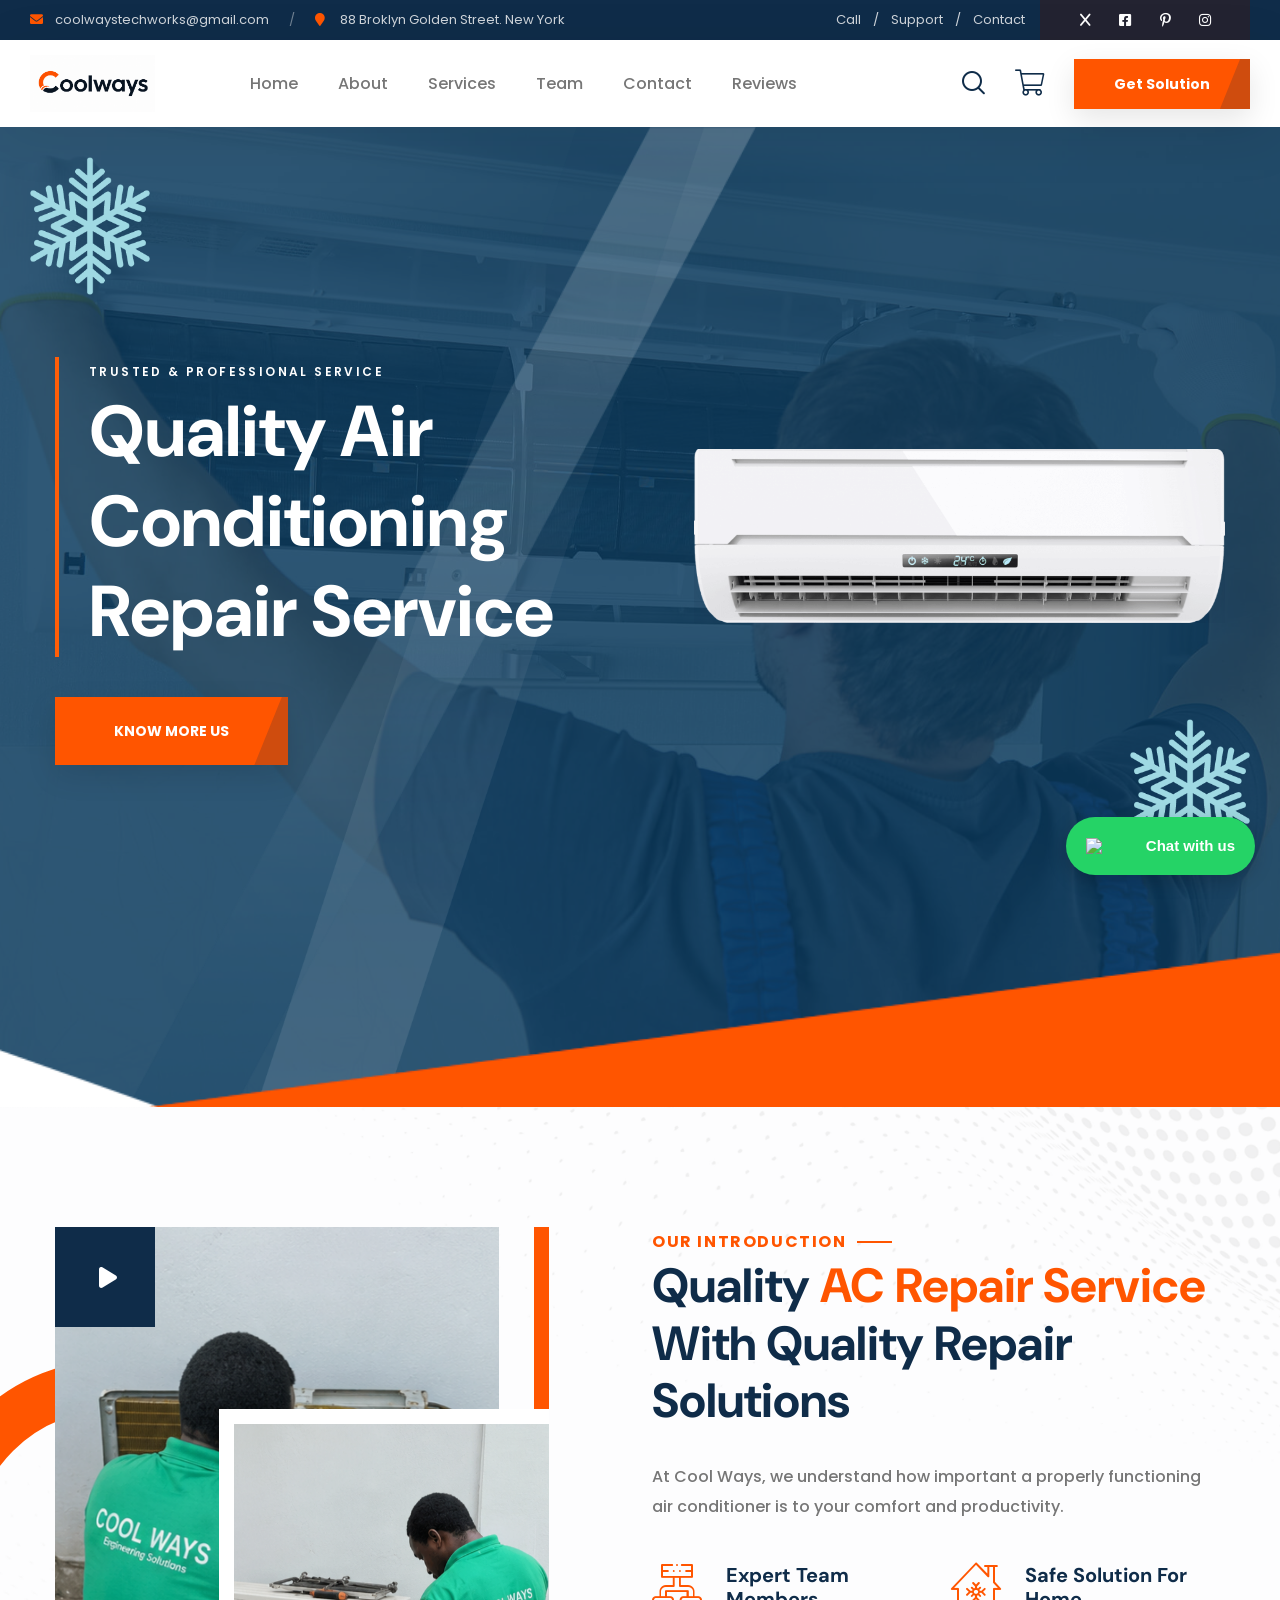
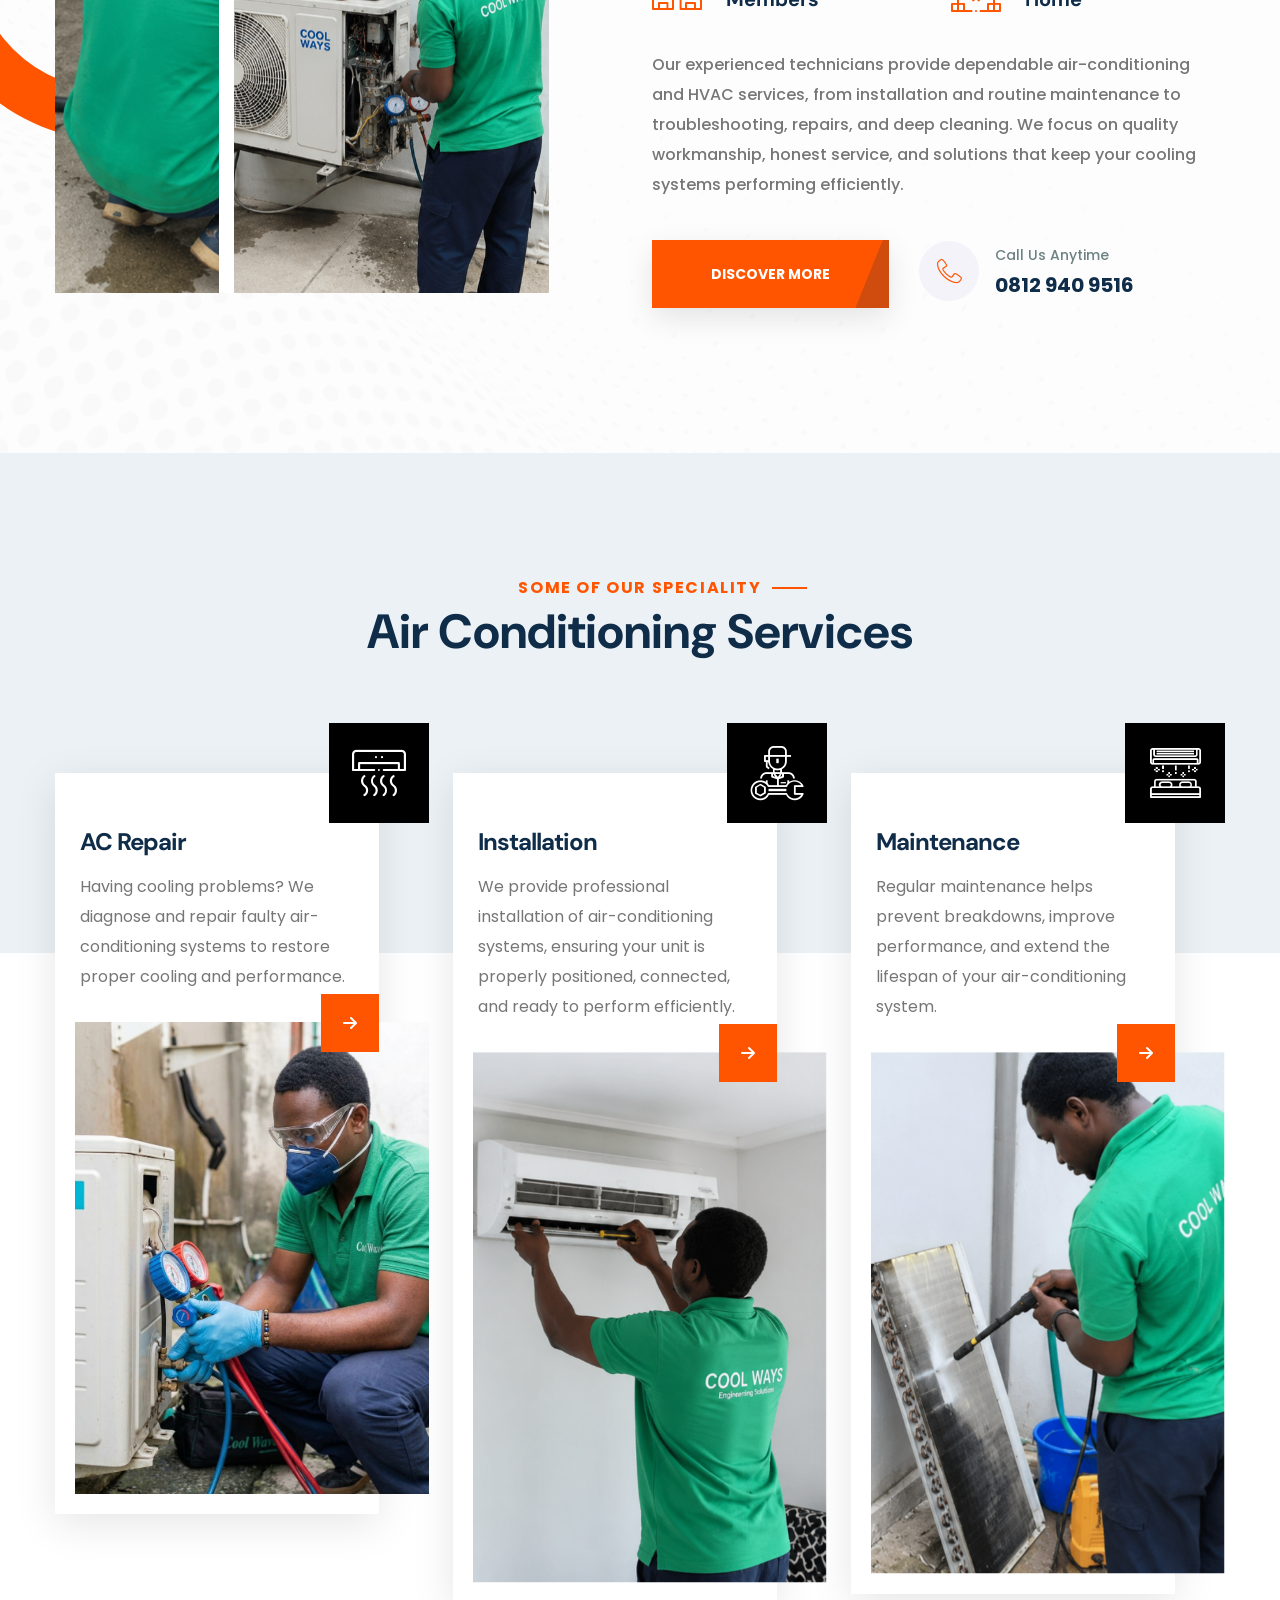
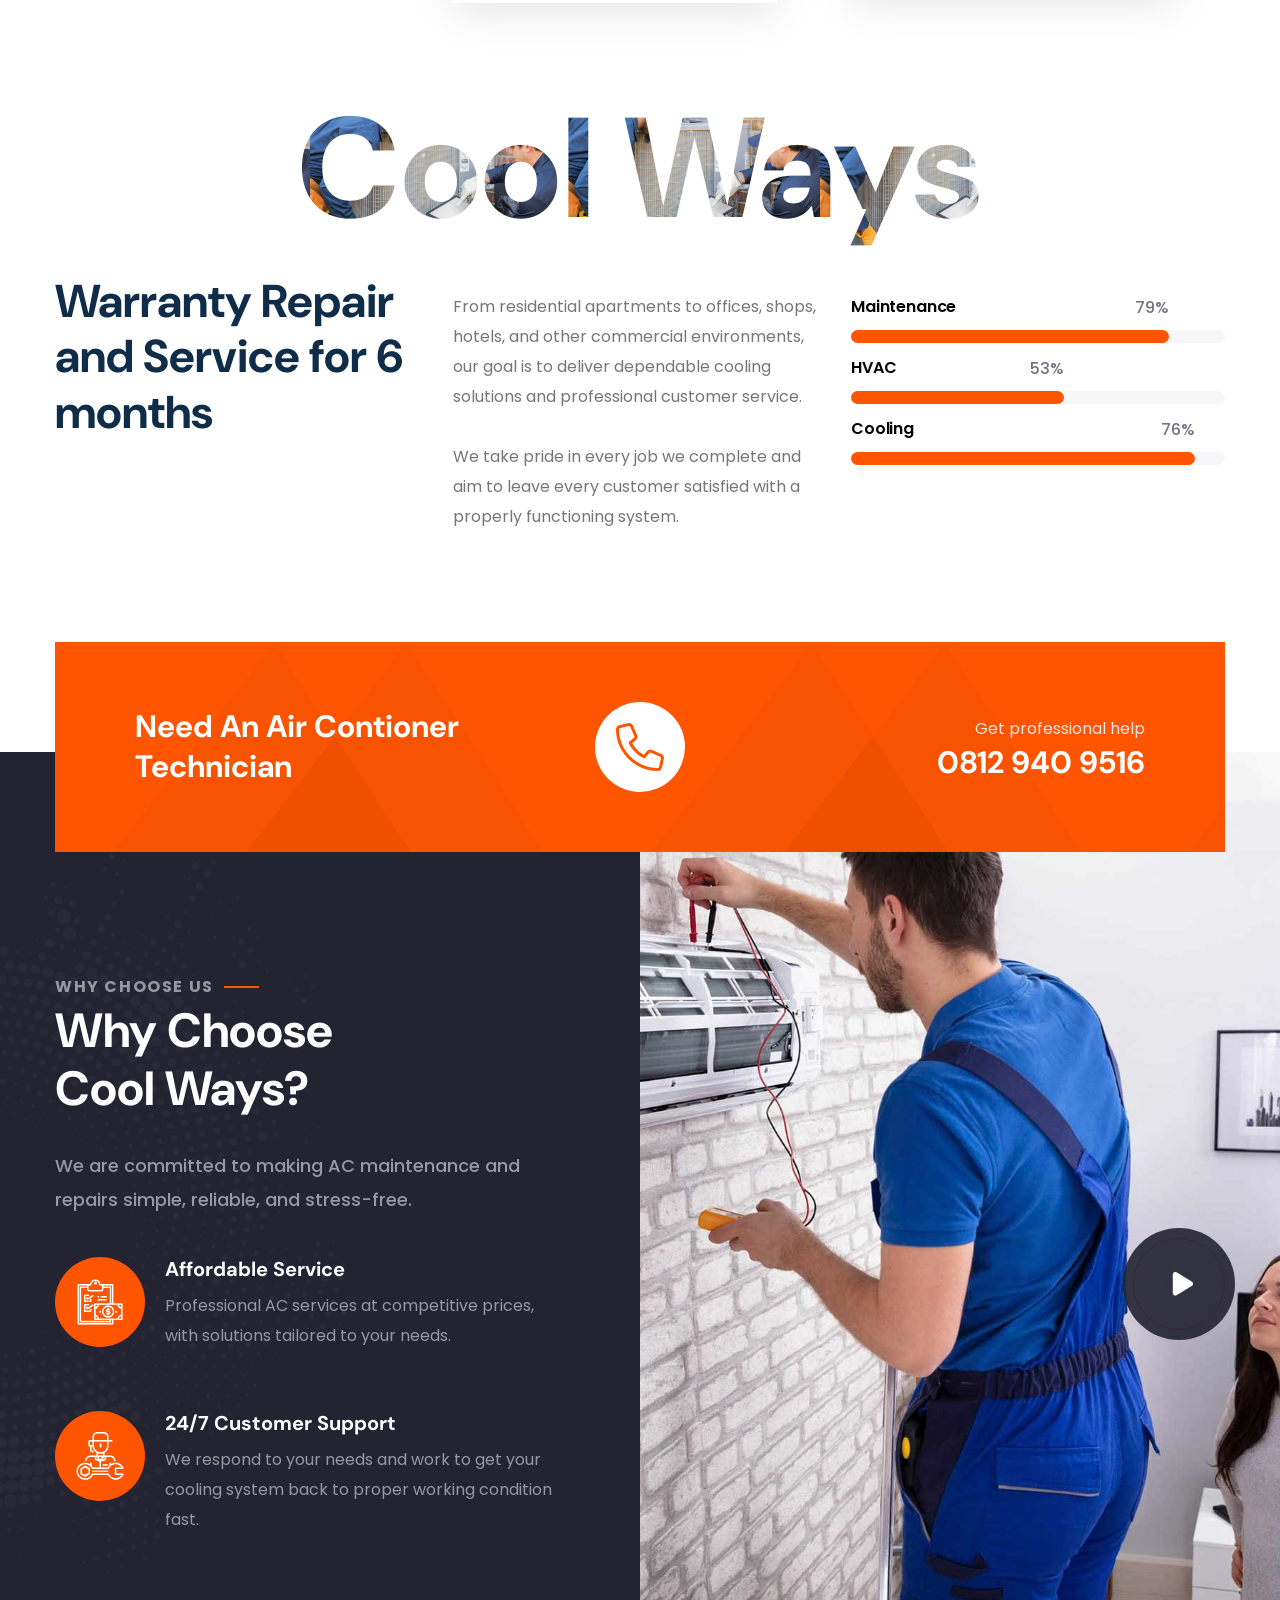
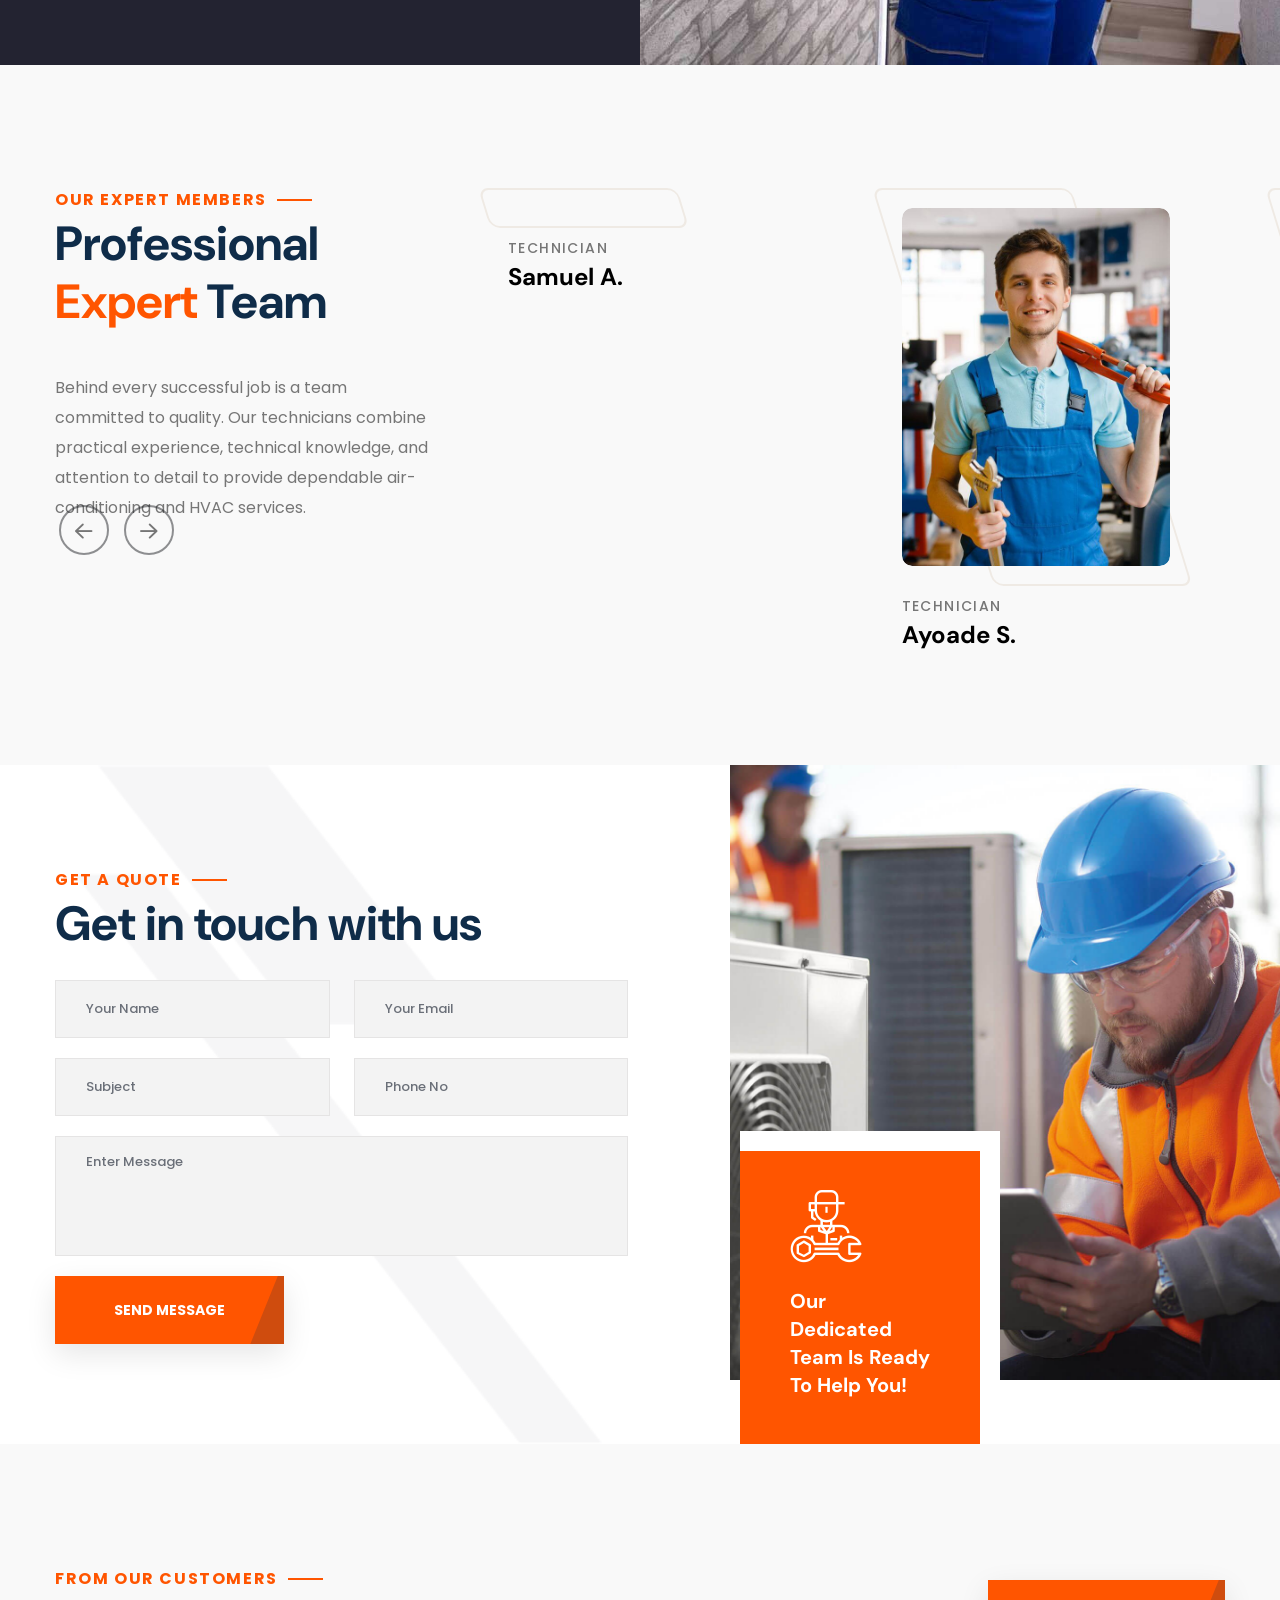
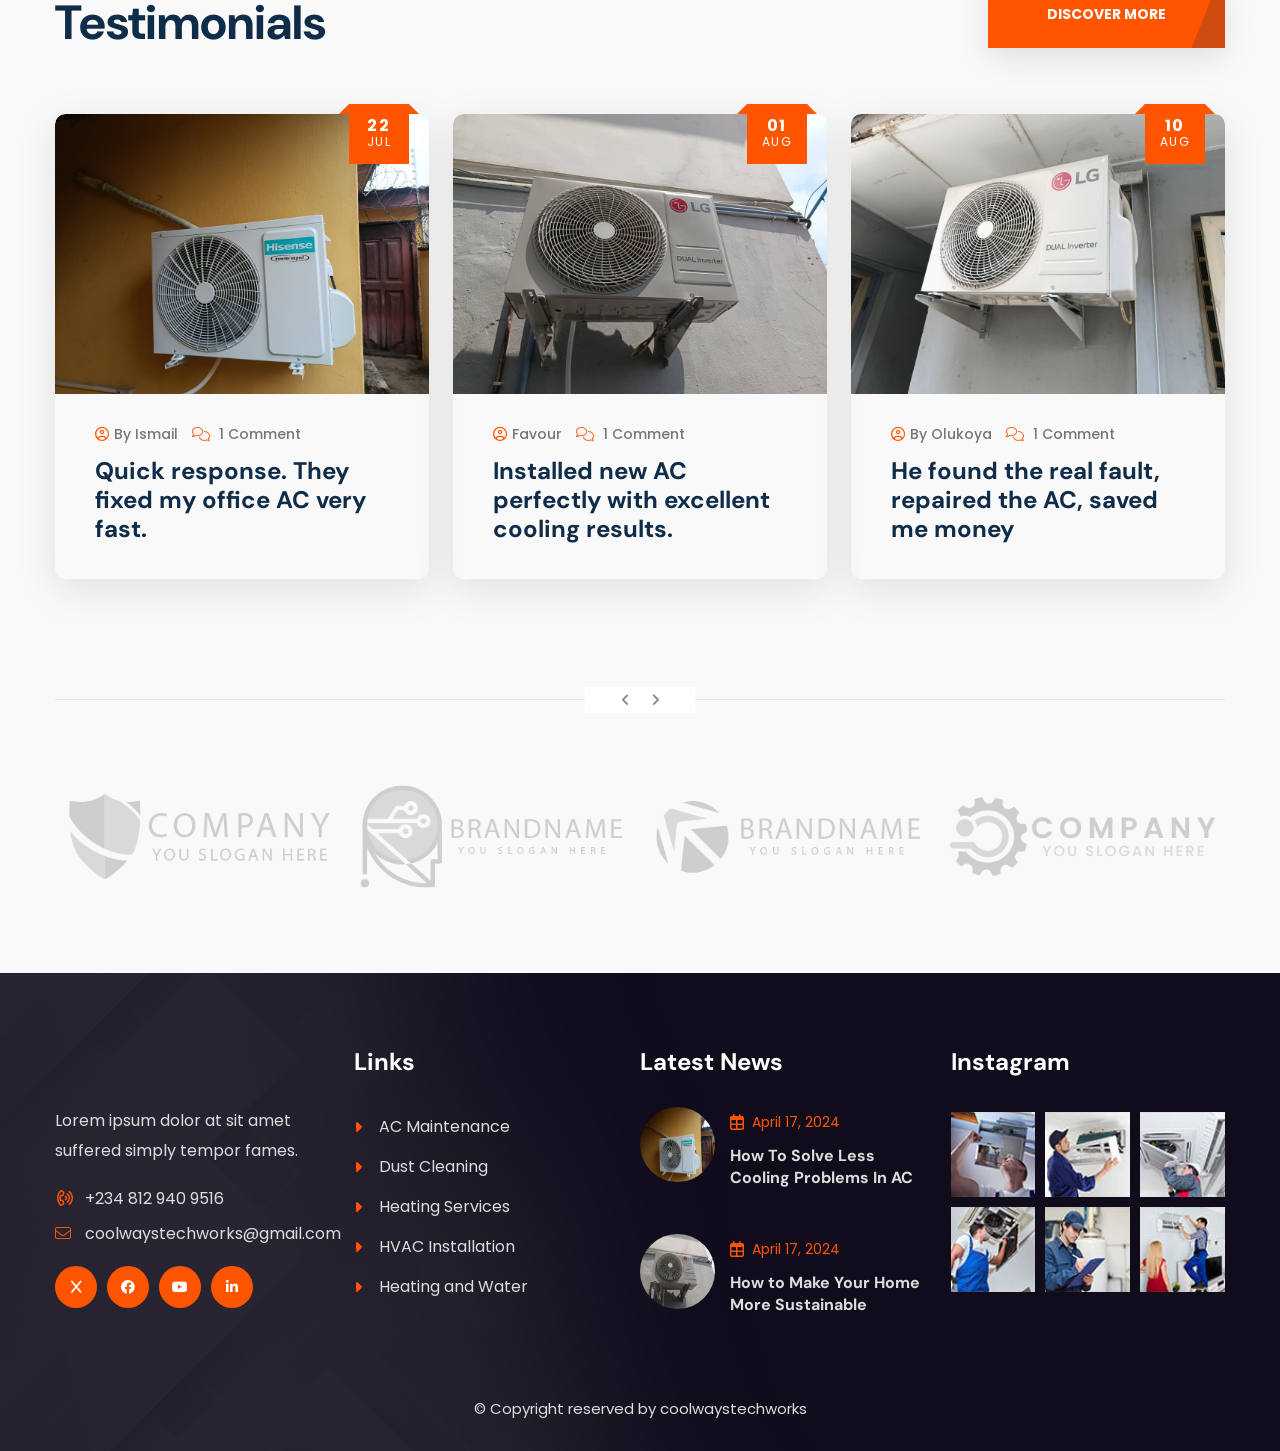
==== index.html @ 868753d3 "Update index.html" ====
<!DOCTYPE html>
<html lang="en">
<head>
<meta charset="utf-8">
<title>Cool Ways - Air Conditioning & Heating HTML</title>
<!-- Stylesheets -->
<link href="css/bootstrap.min.css" rel="stylesheet">
<link href="css/style.css" rel="stylesheet">
<link href="css/responsive.css" rel="stylesheet">

<link rel="shortcut icon" href="images/favicon.png" type="image/x-icon">
<link rel="icon" href="images/favicon.png" type="image/x-icon">

<!-- Responsive -->
<meta http-equiv="X-UA-Compatible" content="IE=edge">
<meta name="viewport" content="width=device-width, initial-scale=1.0, maximum-scale=1.0, user-scalable=0">
<!--[if lt IE 9]><script src="https://cdnjs.cloudflare.com/ajax/libs/html5shiv/3.7.3/html5shiv.js"></script><![endif]-->
<!--[if lt IE 9]><script src="js/respond.js"></script><![endif]-->
</head>

<body>

<div class="page-wrapper">
  
  <!-- Preloader -->
  <div class="preloader"></div>

  <!-- Main Header-->
  <header class="main-header header-style-two">
    <!-- Header Top -->
    <div class="header-top">
      <div class="inner-container">

        <div class="top-left">
          <!-- Info List -->
          <ul class="list-style-one">
            <li><i class="fa fa-envelope"></i> <a href="/cdn-cgi/l/email-protection#107e75757478757c6050737f7d60717e693e737f7d"><span class="__cf_email__" data-cfemail="610f04040509040d1121020e0c11000f184f020e0c">coolwaystechworks@gmail.com</span></a></li>
            <li><i class="fa fa-map-marker"></i> 88 Broklyn Golden Street. New York</li>
          </ul>
        </div>

        <div class="top-right">
          <ul class="useful-links">
            <li><a href="tel:+2348129409516">Call</a></li>
            <li><a href="#">Support</a></li>
            <li><a href="#">Contact</a></li>
          </ul>
        </div>
      </div>

      <div class="outer-box">
        <ul class="social-icon-one">
          <li><a href="#"><span class="fa fa-x"></span></a></li>
          <li><a href="#"><span class="fab fa-facebook-square"></span></a></li>
          <li><a href="#"><span class="fab fa-pinterest-p"></span></a></li>
          <li><a href="#"><span class="fab fa-instagram"></span></a></li>
        </ul>
      </div>
    </div>
    <!-- Header Top -->

    <!-- Header Lower -->
    <div class="header-lower">
      <!-- Main box -->
      <div class="main-box">
        <div class="logo-box">
          <div class="logo"><a href="index.html"><img src="images/logo.png" alt="" title="Oitech"></a></div>
        </div>
        <!--Nav Box-->
        <div class="nav-outer">
          <nav class="nav main-menu">
            <ul class="navigation onepage-nav">
              <li class="current"><a href="#home">Home</a></li>
              <li><a href="#about">About</a></li>
              <li><a href="#services">Services</a></li>
              <li><a href="#team">Team</a></li>
              <li><a href="#contact">Contact</a></li>
              <li><a href="#news">Reviews</a></li>
            </ul>
          </nav>
          <!-- Main Menu End-->
          <div class="outer-box">
            <div class="ui-btn-outer">
              <button class="ui-btn ui-btn search-btn">
                <span class="icon lnr lnr-icon-search"></span>
              </button>
              <a href="#" class="ui-btn"><i class="lnr-icon-shopping-cart"></i></a>
            </div>

            <a href="tel:+2348129409516" class="info-btn">
              <i class="icon fa fa-phone"></i>
              <small>Call Anytime</small><br> +234 812 940 9516
            </a>
            <a href="page-contact.html" class="theme-btn btn-style-one"><span class="btn-title">get solution</span></a>
            <!-- Mobile Nav toggler -->
            <div class="mobile-nav-toggler"><span class="icon lnr-icon-bars"></span></div>
          </div>
        </div>
      </div>
    </div>
    <!-- End Header Lower -->

    <!-- Mobile Menu  -->
    <div class="mobile-menu">
      <div class="menu-backdrop"></div>

      <!--Here Menu Will Come Automatically Via Javascript / Same Menu as in Header-->
      <nav class="menu-box">
        <div class="upper-box">
          <div class="nav-logo"><a href="index.html"><img src="images/logo-2.png" alt="" title=""></a></div>
          <div class="close-btn"><i class="icon fa fa-times"></i></div>
        </div>

        <ul class="navigation onepage-nav clearfix">
          <!--Keep This Empty / Menu will come through Javascript-->
        </ul>
        <ul class="contact-list-one">
          <li>
            <!-- Contact Info Box -->
            <div class="contact-info-box">
              <i class="icon lnr-icon-phone-handset"></i>
              <span class="title">Call Now</span>
              <a href="tel:+2348129409516">+234-812-940-9516</a>
            </div>
          </li>
          <li>
            <!-- Contact Info Box -->
            <div class="contact-info-box">
              <span class="icon lnr-icon-envelope1"></span>
              <span class="title">Send Email</span>
              <a href="/cdn-cgi/l/email-protection#056d60697545666a6875646b7c2b666a68"><span class="__cf_email__" data-cfemail="19717c7569597a767469787760377a7674">coolwaystechworks@gmail.com</span></a>
            </div>
          </li>
          <li>
            <!-- Contact Info Box -->
            <div class="contact-info-box">
              <span class="icon lnr-icon-clock"></span>
              <span class="title">Opening Hour</span>
              Mon - Sat 8:00 - 6:30 || Sunday - CLOSED
            </div>
          </li>
        </ul>


        <ul class="social-links">
          <li><a href="#"><i class="fa fa-x"></i></a></li>
          <li><a href="#"><i class="fab fa-facebook-f"></i></a></li>
          <li><a href="#"><i class="fab fa-pinterest"></i></a></li>
          <li><a href="#"><i class="fab fa-instagram"></i></a></li>
        </ul>
      </nav>
    </div>
    <!-- End Mobile Menu -->

    <!-- Header Search -->
    <div class="search-popup">
      <span class="search-back-drop"></span>
      <button class="close-search"><span class="fa fa-times"></span></button>

      <div class="search-inner">
        <form method="post" action="index.html">
          <div class="form-group">
            <input type="search" name="search-field" value="" placeholder="Search..." required="">
            <button type="submit"><i class="fa fa-search"></i></button>
          </div>
        </form>
      </div>
    </div>
    <!-- End Header Search -->

    <!-- Sticky Header  -->
    <div class="sticky-header">
      <div class="auto-container">
        <div class="inner-container">
          <!--Logo-->
          <div class="logo">
            <a href="index.html" title=""><img src="images/logo.png" alt="" title=""></a>
          </div>

          <!--Right Col-->
          <div class="nav-outer">
            <!-- Main Menu -->
            <nav class="main-menu">
              <div class="navbar-collapse show collapse clearfix">
                <ul class="navigation onepage-nav clearfix">
                  <!--Keep This Empty / Menu will come through Javascript-->
                </ul>
              </div>
            </nav><!-- Main Menu End-->

            <!--Mobile Navigation Toggler-->
            <div class="mobile-nav-toggler"><span class="icon lnr-icon-bars"></span></div>
          </div>
        </div>
      </div>
    </div><!-- End Sticky Menu -->
  </header>
  <!--End Main Header -->
  
  <!-- Banner Section -->
  <section id="home" class="banner-section-one">
    <div class="bg bg-image" style="background-image: url(./images/main-slider/home1-1.jpg)"></div>
    <div class="floating-object">
      <img src="images/icons/floating-obj2.png" alt="" class="image-1 bounce-y">
      <img src="images/icons/floating-obj2.png" alt="" class="image-2 bounce-x">
      <img src="images/main-slider/base1.png" alt="" class="image-3">
      <img src="images/main-slider/base2-1.png" alt="" class="image-4">
    </div>
    <div class="bottom-shape"></div>
    <div class="auto-container">
      <div class="d-flex align-items-center justify-content-between">
        <div class="content-box">
          <div class="title-box">
            <span class="sub-title wow fadeInUp">Trusted & Professional Service</span>
            <h1 class="title wow fadeInUp" data-wow-delay="600ms">Quality Air<br class="d-none d-xl-block"> Conditioning<br class="d-none d-xl-block"> Repair Service</h1>
          </div>
          <a href="page-about.html" class="theme-btn btn-style-one wow fadeInUp" data-wow-delay="1200ms"><span class="btn-title">Know More us</span></a>
        </div>
        <span class="home-ac-icon wow fadeInUp"><img src="images/icons/ac1.png" alt=""></span>
      </div>
    </div>
  </section>
  <!-- End Banner Section -->

  <!-- About Section -->
  <section id="about" class="about-section pb-60">
    <div class="bg bg-pattern-1"></div>
    <div class="auto-container">
      <div class="row">
        <!-- Image Column -->
        <div class="image-column col-xl-5">
          <div class="inner-column wow fadeInLeft">
            <figure class="image-1 overlay-anim wow fadeInUp">
              <div class="animated-circle bounce-x"></div>
              <img src="images/resource/about1-2.png" alt="">
            </figure>
            <figure class="image-2 overlay-anim wow fadeInUp">
              <img src="images/resource/about1-1.png" alt="">
            </figure>
            <div class="video-box">
              <a href="https://www.youtube.com/watch?v=Fvae8nxzVz4" class="play-btn" data-fancybox="gallery" data-caption=""><i class="icon fas fa-play" aria-hidden="true"></i></a>
              <div class="icon-text"></div>
            </div>
          </div>
        </div>
        <div class="content-column col-xl-6 offset-xl-1 wow fadeInLeft" data-wow-delay="300ms">
          <div class="inner-column">
            <div class="sec-title">
              <span class="sub-title">Our Introduction</span>
              <h2>Quality <span class="color1">AC Repair Service</span> With Quality Repair Solutions</h2>
              <div class="text">At Cool Ways, we understand how important a properly functioning air conditioner is to your comfort and productivity.</div>
              <div class="row mt-40">
                <div class="about-block col-md-6">
                  <div class="inner d-flex align-items-center">
                    <i class="icon flaticon-ac1-split"></i>
                    <h5 class="title ms-4 mb-2">Expert Team <br class="d-none d-xl-block"> Members</h5>
                  </div>
                </div>
                <div class="about-block col-md-6">
                  <div class="inner d-flex align-items-center">
                    <i class="icon flaticon-ac1-freeze-1"></i>
                    <h5 class="title ms-4 mb-2">Safe Solution For <br class="d-none d-xl-block"> Home</h5>
                  </div>
                </div>
              </div>
              <div class="text">Our experienced technicians provide dependable air-conditioning and HVAC services, from installation and routine maintenance to troubleshooting, repairs, and deep cleaning.
                We focus on quality workmanship, honest service, and solutions that keep your cooling systems performing efficiently.</div>
              <div class="d-sm-flex mt-40">
                <div class="about-block">
                  <div class="btm-box">
                    <a href="page-about.html" class="theme-btn btn-style-one"><span class="btn-title">Discover More</span></a>
                  </div>
                </div>
                <div class="text-block ml-30 ml-xs--0">
                  <div class="d-flex align-items-center">
                    <a href="tel:+2348129409516"><i class="icon lnr-icon-phone-handset"></i></a>
                    <div class="ms-3">
                      <p class="my-0">Call Us Anytime</p>
                      <a href="tel:+2348129409516">0812 940 9516</a>
                    </div>
                  </div>
                </div>
              </div>
            </div>
          </div>
        </div>
      </div>
    </div>
  </section>
  <!--Emd About Section -->

  <!-- Services Section -->
  <section id="services" class="service-section pb-md-70 pb-60">
    <div class="bg bg-image"></div>
    <div class="auto-container">
      <div class="sec-title text-center mb-100">
        <span class="sub-title">Some Of Our Speciality</span>
        <h2>Air Conditioning Services</h2>
      </div>
      <div class="row">
        <!-- Service Block -->
        <div class="service-block col-md-6 col-lg-4">
          <div class="inner-box">
            <div class="lower-content">
              <div class="icon flaticon-ac1-air-conditioner-9"></div>
              <a href="page-service-details.html" class="read-more"><i class="fa-solid fa-arrow-right"></i></a>
              <h4 class="title"><a href="page-service-details.html">AC Repair</a></h4>
              <div class="text">Having cooling problems? We diagnose and repair faulty air-conditioning systems to restore proper cooling and performance.</div>
            </div>
            <div class="image-box">
              <figure class="image overlay-anim"><img src="images/resource/service1-1.jpg" alt=""></figure>
            </div>
          </div>
        </div>
        <!-- Service Block -->
        <div class="service-block col-md-6 col-lg-4">
          <div class="inner-box">
            <div class="lower-content">
              <div class="icon flaticon-ac1-mechanic"></div>
              <a href="page-service-details.html" class="read-more"><i class="fa-solid fa-arrow-right"></i></a>
              <h4 class="title"><a href="page-service-details.html">Installation</a></h4>
              <div class="text">We provide professional installation of air-conditioning systems, ensuring your unit is properly positioned, connected, and ready to perform efficiently.</div>
            </div>
            <div class="image-box">
              <figure class="image overlay-anim"><img src="images/resource/service1-2.png" alt=""></figure>
            </div>
          </div>
        </div>
        <!-- Service Block -->
        <div class="service-block col-md-6 col-lg-4">
          <div class="inner-box">
            <div class="lower-content">
              <div class="icon flaticon-ac1-air-conditioner-11"></div>
              <a href="page-service-details.html" class="read-more"><i class="fa-solid fa-arrow-right"></i></a>
              <h4 class="title"><a href="page-service-details.html">Maintenance</a></h4>
              <div class="text">Regular maintenance helps prevent breakdowns, improve performance, and extend the lifespan of your air-conditioning system.</div>
            </div>
            <div class="image-box">
              <figure class="image overlay-anim"><img src="images/resource/service1-3.png" alt=""></figure>
            </div>
          </div>
        </div>
      </div>
    </div>
  </section>
  <!-- End Services Section -->
  
  <!-- About Section -->
  <section class="about-section-two pt-0 pb-80">
    <div class="icon-shape-5"></div>
    <div class="auto-container">
      <h1 class="title">Cool Ways</h1>
      <div class="row">
        <div class="sec-title-column col-lg-4 col-md-6 wow fadeInLeft">
          <div class="inner-column">
            <div class="sec-title">
              <h2>Warranty Repair and Service for 6 months</h2>
            </div>
          </div>
        </div>
        <div class="text-column col-lg-4 col-md-6 wow fadeInUp" data-wow-delay="300ms">
          <div class="inner-column">
            <div class="text">From residential apartments to offices, shops, hotels, and other commercial environments, our goal is to deliver dependable cooling solutions and professional customer service.</div>
            <div class="text two">We take pride in every job we complete and aim to leave every customer satisfied with a properly functioning system.</div>
          </div>
        </div>
        <div class="skills-column col-lg-4 wow fadeInRight" data-wow-delay="300ms">
          <div class="inner-column"> 
            <!--Skills-->
            <div class="skills style-two"> 
              <!--Skill Item-->
              <div class="skill-item">
                <div class="skill-header">
                  <div class="skill-title">Maintenance</div>
                </div>
                <div class="skill-bar">
                  <div class="bar-inner">
                    <div class="bar progress-line" data-width="85">
                      <div class="skill-percentage">
                        <div class="count-box"><span class="count-text" data-speed="3000" data-stop="85">0</span>%</div>
                      </div>
                    </div>
                  </div>
                </div>
              </div>
              <!--Skill Item-->
              <div class="skill-item">
                <div class="skill-header">
                  <div class="skill-title">HVAC</div>
                </div>
                <div class="skill-bar">
                  <div class="bar-inner">
                    <div class="bar progress-line" data-width="57">
                      <div class="skill-percentage">
                        <div class="count-box"><span class="count-text" data-speed="3000" data-stop="57">0</span>%</div>
                      </div>
                    </div>
                  </div>
                </div>
              </div>
              <!--Skill Item-->
              <div class="skill-item">
                <div class="skill-header">
                  <div class="skill-title">Cooling</div>
                </div>
                <div class="skill-bar">
                  <div class="bar-inner">
                    <div class="bar progress-line" data-width="92">
                      <div class="skill-percentage">
                        <div class="count-box"><span class="count-text" data-speed="3000" data-stop="92">0</span>%</div>
                      </div>
                    </div>
                  </div>
                </div>
              </div>
            </div>
          </div>
        </div>
      </div>
    </div>
  </section>
  <!-- End About Section --> 

  <!-- Features Section -->
  <section class="features-section">
    <div class="auto-container">
      <div class="outer-box">
        <div class="row align-items-center">
          <div class="title-column col-lg-5 col-xl-5">
            <div class="inner-column text-center text-lg-start mb-md-30">
              <div class="sec-title light mb-0">
                <h3 class="mb-0 title">Need An Air Contioner<br>Technician</h3>
              </div>
            </div>
          </div>
          <div class="contact-button col-lg-2 col-xl-2">
            <div class="text-center mb-md-30">
              <a href="tel:0123456789" class="icon fa-sharp fal fa-phone"></a>
            </div>
          </div>
          <div class="contact-column col-lg-5 col-xl-5">
            <div class="inner-column text-center text-lg-end">
              <p class="text">Get professional help</p>
              <h3 class="phone">0812 940 9516</h3>
            </div>
          </div>
        </div>
      </div>
    </div>
  </section>
  <!-- End Features Section -->

  <!-- Why Choose Us -->
  <section class="why-choose-us">
    <div class="bg-image overlay-anim" style="background-image: url(./images/background/bg2.jpg)"></div>
    <div class="auto-container">
      <div class="row">
        <!-- Content Column -->
        <div class="content-column col-lg-6">
          <div class="inner-column wow fadeInLeft">
            <div class="sec-title light">
              <span class="sub-title">Why Choose Us</span>
              <h2>Why Choose<br class="d-none d-xl-block">Cool Ways?</h2>
              <div class="text">We are committed to making AC maintenance and repairs simple, reliable, and stress-free.</div>
            </div>
            <div class="row">
              <!-- Feature Block Four-->
              <div class="feature-block-two col-lg-12">
                <div class="inner-box">
                  <i class="icon flaticon-ac1-clipboard"></i>
                  <div class="ml-110 ml-sm--0">
                    <h5 class="title">Affordable Service</h5>
                    <p class="text">Professional AC services at competitive prices, with solutions tailored to your needs.</p>
                  </div>
                </div>
              </div>
              <!-- Feature Block Four -->
              <div class="feature-block-two col-lg-12">
                <div class="inner-box">
                  <i class="icon flaticon-ac1-mechanic"></i>
                  <div class="ml-110 ml-sm--0">
                    <h5 class="title">24/7 Customer Support</h5>
                    <p class="text">We respond to your needs and work to get your cooling system back to proper working condition fast.</p>
                  </div>
                </div>
              </div>
            </div>
          </div>
        </div>

        <!-- Image Column -->
        <div class="image-column col-lg-6">
          <div class="inner-column">
            <div class="video-box">
              <a href="https://www.youtube.com/watch?v=Fvae8nxzVz4" class="play-now-two lightbox-image"><i class="icon fa fa-play"></i></a>
            </div>
          </div>
        </div>
      </div>
    </div>
  </section>
  <!-- End Why Choose Us -->

  <!-- Team Section -->
  <section id="team" class="team-section pb-80 pb-md-30">
    <div class="auto-container">
      <div class="row">
        <div class="col-lg-6">
        </div>
      </div>
      <div class="row">
        <div class="col-lg-4">
          <div class="sec-title mb-30">
            <span class="sub-title">Our Expert Members</span>
            <h2>Professional <br><span class="color1">Expert</span> Team</h2>
          </div>
          <p>Behind every successful job is a team committed to quality. 
            Our technicians combine practical experience, technical knowledge, and attention to detail to provide dependable air-conditioning and HVAC services.</p>
        </div>
        <div class="col-lg-8">
          <div class="home1-team-slider mt-md-30 owl-carousel owl-theme">
            <!-- Team block -->
            <div class="team-block mt-2 mb-0 wow fadeInUp">
              <div class="inner-box">
                <div class="image-box">
                  <figure class="image"><a href="page-team-details.html"><!--<img src="images/resource/team1-1.jpg" alt="">--><img src="https://www.instagram.com/p/DMH8m0hoBG8/?igsh=MTlsbmF6ajI3ZGgydA==" alt=""></a></figure>
                  <div class="social-links">
                    <a href="#"><i class="fab fa-facebook-f"></i></a>
                    <a href="#"><i class="fa fa-x"></i></a>
                    <a href="#"><i class="fab fa-pinterest-p"></i></a>
                    <a href="https://www.instagram.com/p/DMH8m0hoBG8/?igsh=MTlsbmF6ajI3ZGgydA=="><i class="fab fa-instagram"></i></a>
                  </div>
                </div>
                <div class="info-box">
                  <span class="designation">Technician</span>
                  <h4 class="name"><a href="page-team-details.html">Samuel A.</a></h4>
                </div>
              </div>
            </div>
            <!-- Team block -->
            <div class="team-block mt-2 mb-0 wow fadeInUp">
              <div class="inner-box">
                <div class="image-box">
                  <figure class="image"><a href="page-team-details.html"><img src="images/resource/team1-2.jpg" alt=""></a></figure>
                  <div class="social-links">
                    <a href="#"><i class="fab fa-facebook-f"></i></a>
                    <a href="#"><i class="fa fa-x"></i></a>
                    <a href="#"><i class="fab fa-pinterest-p"></i></a>
                    <a href="#"><i class="fab fa-instagram"></i></a>
                  </div>
                </div>
                <div class="info-box">
                  <span class="designation">Technician</span>
                  <h4 class="name"><a href="page-team-details.html">Ayoade S.</a></h4>
                </div>
              </div>
            </div>
            <!-- Team block -->
            <div class="team-block mt-2 mb-0 wow fadeInUp">
              <div class="inner-box">
                <div class="image-box">
                  <figure class="image"><a href="page-team-details.html"><img src="images/resource/team1-3.jpg" alt=""></a></figure>
                  <div class="social-links">
                    <a href="#"><i class="fab fa-facebook-f"></i></a>
                    <a href="#"><i class="fa fa-x"></i></a>
                    <a href="#"><i class="fab fa-pinterest-p"></i></a>
                    <a href="#"><i class="fab fa-instagram"></i></a>
                  </div>
                </div>
                <div class="info-box">
                  <span class="designation">Technician</span>
                  <h4 class="name"><a href="page-team-details.html">James S.</a></h4>
                </div>
              </div>
            </div>
            <!-- Team block -->
            <div class="team-block mt-2 mb-0 wow fadeInUp">
              <div class="inner-box">
                <div class="image-box">
                  <figure class="image"><a href="page-team-details.html"><img src="images/resource/team1-4.jpg" alt=""></a></figure>
                  <div class="social-links">
                    <a href="#"><i class="fab fa-facebook-f"></i></a>
                    <a href="#"><i class="fa fa-x"></i></a>
                    <a href="#"><i class="fab fa-pinterest-p"></i></a>
                    <a href="#"><i class="fab fa-instagram"></i></a>
                  </div>
                </div>
                <div class="info-box">
                  <span class="designation">Chief Engineer</span>
                  <h4 class="name"><a href="page-team-details.html">Samuel A.</a></h4>
                </div>
              </div>
            </div>
          </div>
        </div>
      </div>
    </div>
  </section>
  <!--End Team Section -->

  <!-- Contact Section -->
  <section id="contact" class="contact-section">
    <div class="bg bg-img4"></div>
    <div class="outer-box mx-auto">
      <div class="auto-container">
        <div class="row">
          <!-- Form Column -->
          <div class="form-column col-lg-6">
            <div class="inner-column">
              <div class="form-outer">
                <!-- Contact Form -->
                <div class="contact-form wow fadeInLeft">
                  <div class="sec-title mb-15">
                    <span class="sub-title">GET A QUOTE</span>
                    <h2>Get in touch with us</h2>
                  </div>
                  <!--Contact Form-->
                  <form id="contact_form" name="contact_form" class="" action="includes/sendmail.php" method="post">
                    <div class="row">
                      <div class="col-md-6 form-group">
                        <input type="text" name="form_name" placeholder="Your Name" required>
                      </div>
                      <div class="col-md-6 form-group">
                        <input type="text" name="form_email" placeholder="Your Email" required>
                      </div>
                      <div class="col-md-6 form-group">
                        <input type="text" name="form_subject" placeholder="Subject" required>
                      </div>
                      <div class="col-md-6 form-group">
                        <input type="text" name="form_phone" placeholder="Phone No" required>
                      </div>
                      <div class="col-md-12 form-group">
                        <textarea name="form_message" class="form-control required" rows="7" placeholder="Enter Message"></textarea>
                      </div>
                      <div class="col-lg-12 form-group">
                        <input name="form_botcheck" class="form-control" type="hidden" value="" />
                        <button type="submit" class="theme-btn btn-style-one hvr-light" data-loading-text="Please wait..."><span class="btn-title">Send message</span></button>
                      </div>
                    </div>
                  </form>
                </div>
                <!--End Contact Form -->
              </div>
            </div>
          </div>
          <div class="content-column col-lg-6">
            <div class="feature-box">
              <div class="box-wrapper">
                <i class="icon flaticon-ac1-mechanic"></i>
                <div class="icon-text">
                  <h5 class="title">Our Dedicated Team Is Ready To Help You!</h5>
                </div>
              </div>
            </div>
          </div>
        </div>
      </div>
    </div>
  </section>
  <!-- End Contact Section -->

  <!-- News Section -->
  <section id="news" class="news-section pb-90">
    <div class="auto-container">
      <div class="d-sm-flex align-items-sm-center justify-content-sm-between mb-xs-10">
        <div class="sec-title mb-xs-10">
          <span class="sub-title">From Our Customers</span>
          <h2>Testimonials</h2>
        </div>
        <a href="news-grid.html" class="theme-btn btn-style-one mb-50"><span class="btn-title">Discover More</span></a>
      </div>
      <div class="row">
        
        <!-- News Block -->
        <div class="news-block col-lg-4 col-md-6 wow fadeInUp">
          <div class="inner-box">
            <div class="image-box">
              <figure class="image"><a href="news-details.html"><img src="images/resource/news-1.jpg" alt=""></a></figure>
              <span class="date">22 <span class="month">JUL</span></span>
            </div>
            <div class="lower-content">
              <ul class="post-info">
                <li><i class="far fa-circle-user"></i>By Ismail</li>
                <li><i class="fa-sharp fal fa-comments fa-fw"></i> 1 Comment</li>
              </ul>
              <h4 class="title"><a href="news-details.html">Quick response. They fixed my office AC very fast.</a></h4>
              <a href="news-details.html" class="read-more">Read More <i class="fa fa-angle-right"></i></a>
            </div>
          </div>
        </div>
        
        <!-- News Block -->
        <div class="news-block col-lg-4 col-md-6 wow fadeInUp" data-wow-delay="300ms">
          <div class="inner-box">
            <div class="image-box">
              <figure class="image"><a href="news-details.html"><img src="images/resource/news-2.jpg" alt=""></a></figure>
              <span class="date">01 <span class="month">AUG</span></span>
            </div>
            <div class="lower-content">
              <ul class="post-info">
                <li><i class="far fa-circle-user"></i>Favour</li>
                <li><i class="fa-sharp fal fa-comments fa-fw"></i> 1 Comment</li>
              </ul>
              <h4 class="title"><a href="news-details.html">Installed new AC perfectly with excellent cooling results.</a></h4>
              <a href="news-details.html" class="read-more">Read More <i class="fa fa-angle-right"></i></a>
            </div>
          </div>
        </div>
        
        <!-- News Block -->
        <div class="news-block col-lg-4 col-md-6 wow fadeInUp" data-wow-delay="600ms">
          <div class="inner-box">
            <div class="image-box">
              <figure class="image"><a href="news-details.html"><img src="images/resource/news-3.jpg" alt=""></a></figure>
              <span class="date">10 <span class="month">AUG</span></span>
            </div>
            <div class="lower-content">
              <ul class="post-info">
                <li><i class="far fa-circle-user"></i>By Olukoya</li>
                <li><i class="fa-sharp fal fa-comments fa-fw"></i> 1 Comment</li>
              </ul>
              <h4 class="title"><a href="news-details.html">He found the real fault, repaired the AC, saved me money</a></h4>
              <a href="news-details.html" class="read-more">Read More <i class="fa fa-angle-right"></i></a>
            </div>
          </div>
        </div>
      </div>
    </div>
    
  </section>
  <!--End News Section -->

  <!-- Clients Section   -->
  <section class="clients-section alternate">
    <div class="auto-container">
      <!-- Sponsors Outer -->
      <div class="sponsors-outer">
        <!--clients carousel-->
        <ul class="clients-carousel owl-carousel owl-theme">
          <li class="client-item"><a href="#"><img src="images/clients/1.png" alt=""></a></li>
          <li class="client-item"><a href="#"><img src="images/clients/2.png" alt=""></a></li>
          <li class="client-item"><a href="#"><img src="images/clients/3.png" alt=""></a></li>
          <li class="client-item"><a href="#"><img src="images/clients/4.png" alt=""></a></li>
          <li class="client-item"><a href="#"><img src="images/clients/5.png" alt=""></a></li>
        </ul>
      </div>
    </div>
  </section>
  <!--End Clients Section -->

  <!-- Main Footer -->
  <footer class="main-footer">
    <div class="bg footer-bg"></div>
    <!--Widgets Section-->
    <div class="widgets-section">
      <div class="auto-container">
        <div class="row">
          <!--Footer Column-->
          <div class="footer-column col-sm-6 col-lg-3">
            <div class="footer-widget about-widget">
              <div class="logo-box"><img src="images/logo-2.png" alt=""></div>
              <div class="text">Lorem ipsum dolor at sit amet suffered simply tempor fames.</div>
              <ul class="list-style-two">
                <li><a href="tel:+2348129409516"><i class="fa-regular fa-phone-volume fa-fw"></i>+234 812 940 9516</a></li>
                <li><a href="/cdn-cgi/l/email-protection#f9979c9c9d919c9589b99a969489989780d79a9694"><i class="fal fa-envelope"></i> <span class="__cf_email__" data-cfemail="4f212a2a2b272a233f0f2c20223f2e2136612c2022">coolwaystechworks@gmail.com</span></a></li>
              </ul>
              <ul class="social-icon-two">
                <li><a href="#"><i class="fa fa-x"></i></a></li>
                <li><a href="#"><i class="fab fa-facebook"></i></a></li>
                <li><a href="#"><i class="fab fa-youtube"></i></a></li>
                <li><a href="#"><i class="fab fa-linkedin-in"></i></a></li>
              </ul>
            </div>
          </div>
          <!--Footer Column-->
          <div class="footer-column col-sm-6 col-lg-3">
            <div class="footer-widget about-widget">
              <h4 class="widget-title">Links</h4>
              <ul class="user-links">
                <li><a href="#">AC Maintenance</a></li>
                <li><a href="#">Dust Cleaning</a></li>
                <li><a href="#">Heating Services</a></li>
                <li><a href="#">HVAC Installation</a></li>
                <li><a href="#">Heating and Water</a></li>
              </ul>
            </div>
          </div>
          <!--Footer Column-->
          <div class="footer-column col-sm-6 col-lg-3 ps-xl-0">
            <div class="footer-widget lnews-widget">
              <h4 class="widget-title">Latest News</h4>
              <div class="widget-content">
                <div class="post-item">
                  <div class="post-thumb"><img class="rounded-circle" src="images/resource/news-1.jpg" alt=""></div>
                  <ul class="post-right">
                    <li class="d-flex align-items-center posted-date mb-2">
                      <i class="far fa-calendar-days me-2"></i>
                      <a class="entry-date" href="">April 17, 2024</a>
                    </li>
                    <li class="title-holder">
                      <h6 class="entry-title">
                        <a href="">How To Solve Less Cooling Problems In AC</a>
                      </h6>
                    </li>
                  </ul>
                </div>
                <div class="post-item">
                  <div class="post-thumb"><img class="rounded-circle" src="images/resource/news-2.jpg" alt=""></div>
                  <ul class="post-right">
                    <li class="d-flex align-items-center posted-date mb-2">
                      <i class="far fa-calendar-days me-2"></i>
                      <a class="entry-date" href="">April 17, 2024</a>
                    </li>
                    <li class="title-holder">
                      <h6 class="entry-title">
                        <a href="">How to Make Your Home More Sustainable</a>
                      </h6>
                    </li>
                  </ul>
                </div>
              </div>
            </div>
          </div>
          <!--Footer Column-->
          <div class="footer-column col-sm-6 col-lg-3">
            <div class="footer-widget gallery-widget">
              <h4 class="widget-title">Instagram</h4>
              <div class="outer clearfix">
                <figure class="image"><a href="#"><img src="images/resource/insta-thumb-1.jpg" alt=""></a></figure>
                <figure class="image"><a href="#"><img src="images/resource/insta-thumb-2.jpg" alt=""></a></figure>
                <figure class="image"><a href="#"><img src="images/resource/insta-thumb-3.jpg" alt=""></a></figure>
                <figure class="image"><a href="#"><img src="images/resource/insta-thumb-4.jpg" alt=""></a></figure>
                <figure class="image"><a href="#"><img src="images/resource/insta-thumb-5.jpg" alt=""></a></figure>
                <figure class="image"><a href="#"><img src="images/resource/insta-thumb-6.jpg" alt=""></a></figure>
              </div>
            </div>
          </div>
        </div>
      </div>
    </div>
  
    <!--Footer Bottom-->
    <div class="footer-bottom">
      <div class="auto-container">
        <div class="inner-container">
          <div class="copyright-text">&copy; Copyright reserved by <a href="index.html">coolwaystechworks</a></div>
        </div>
      </div>
    </div>
  </footer>
  <!--End Main Footer -->

</div><!-- End Page Wrapper -->

<!-- Scroll To Top -->
<div class="scroll-to-top scroll-to-target" data-target="html"><span class="fa fa-angle-up"></span></div>

<script data-cfasync="false" src="/cdn-cgi/scripts/5c5dd728/cloudflare-static/email-decode.min.js"></script><script src="js/jquery.js"></script> 
<script src="js/popper.min.js"></script>
<script src="js/bootstrap.min.js"></script>
<script src="js/jquery.fancybox.js"></script>
<script src="js/jquery-ui.js"></script>
<script src="js/wow.js"></script>
<script src="js/appear.js"></script>
<script src="js/select2.min.js"></script>
<script src="js/swiper.min.js"></script>
<script src="js/owl.js"></script>
<script src="js/script.js"></script>

<!-- form submit -->
<script src="js/jquery.validate.min.js"></script>
<script src="js/jquery.form.min.js"></script>
<script>
  (function ($) {
    $("#contact_form").validate({
      submitHandler: function (form) {
        var form_btn = $(form).find('button[type="submit"]');
        var form_result_div = "#form-result";
        $(form_result_div).remove();
        form_btn.before('<div id="form-result" class="alert alert-success" role="alert" style="display: none;"></div>');
        var form_btn_old_msg = form_btn.html();
        form_btn.html(form_btn.prop("disabled", true).data("loading-text"));
        $(form).ajaxSubmit({
          dataType: "json",
          success: function (data) {
            if (data.status == "true") {
              $(form).find(".form-control").val("");
            }
            form_btn.prop("disabled", false).html(form_btn_old_msg);
            $(form_result_div).html(data.message).fadeIn("slow");
            setTimeout(function () {
              $(form_result_div).fadeOut("slow");
            }, 6000);
          },
        });
      },
    });
  })(jQuery);
</script>
<script type="module" src="https://static.cloudflareinsights.com/beacon.min.js/v4513226cdae34746b4dedf0b4dfa099e1781791509496" integrity="sha512-ZE9pZaUXND66v380QUtch/5sE9tPFh2zg45pR2PB0CVkCtOREv2AJKkSidISWkysEuQ0EH8faUU5du78bx87UQ==" data-cf-beacon='{"version":"2024.11.0","token":"88f4fa328f314d4c95a104b4a60b2313","r":1}' crossorigin="anonymous"></script>

  <!-- WhatsApp Support Button -->
<a href="https://wa.me/2348143675326?text=Hello%20Coolways%2C%20I%20need%20help%20with%20my%20AC."
   class="whatsapp-support"
   target="_blank"
   rel="noopener noreferrer"
   aria-label="Chat with Coolways on WhatsApp">

    <img src="https://cdn-icons-png.flaticon.com/128/16566/16566143.png" class="whatsapp-icon">
    <span class="whatsapp-text">Chat with us</span>

</a>
  
</body>
</html>
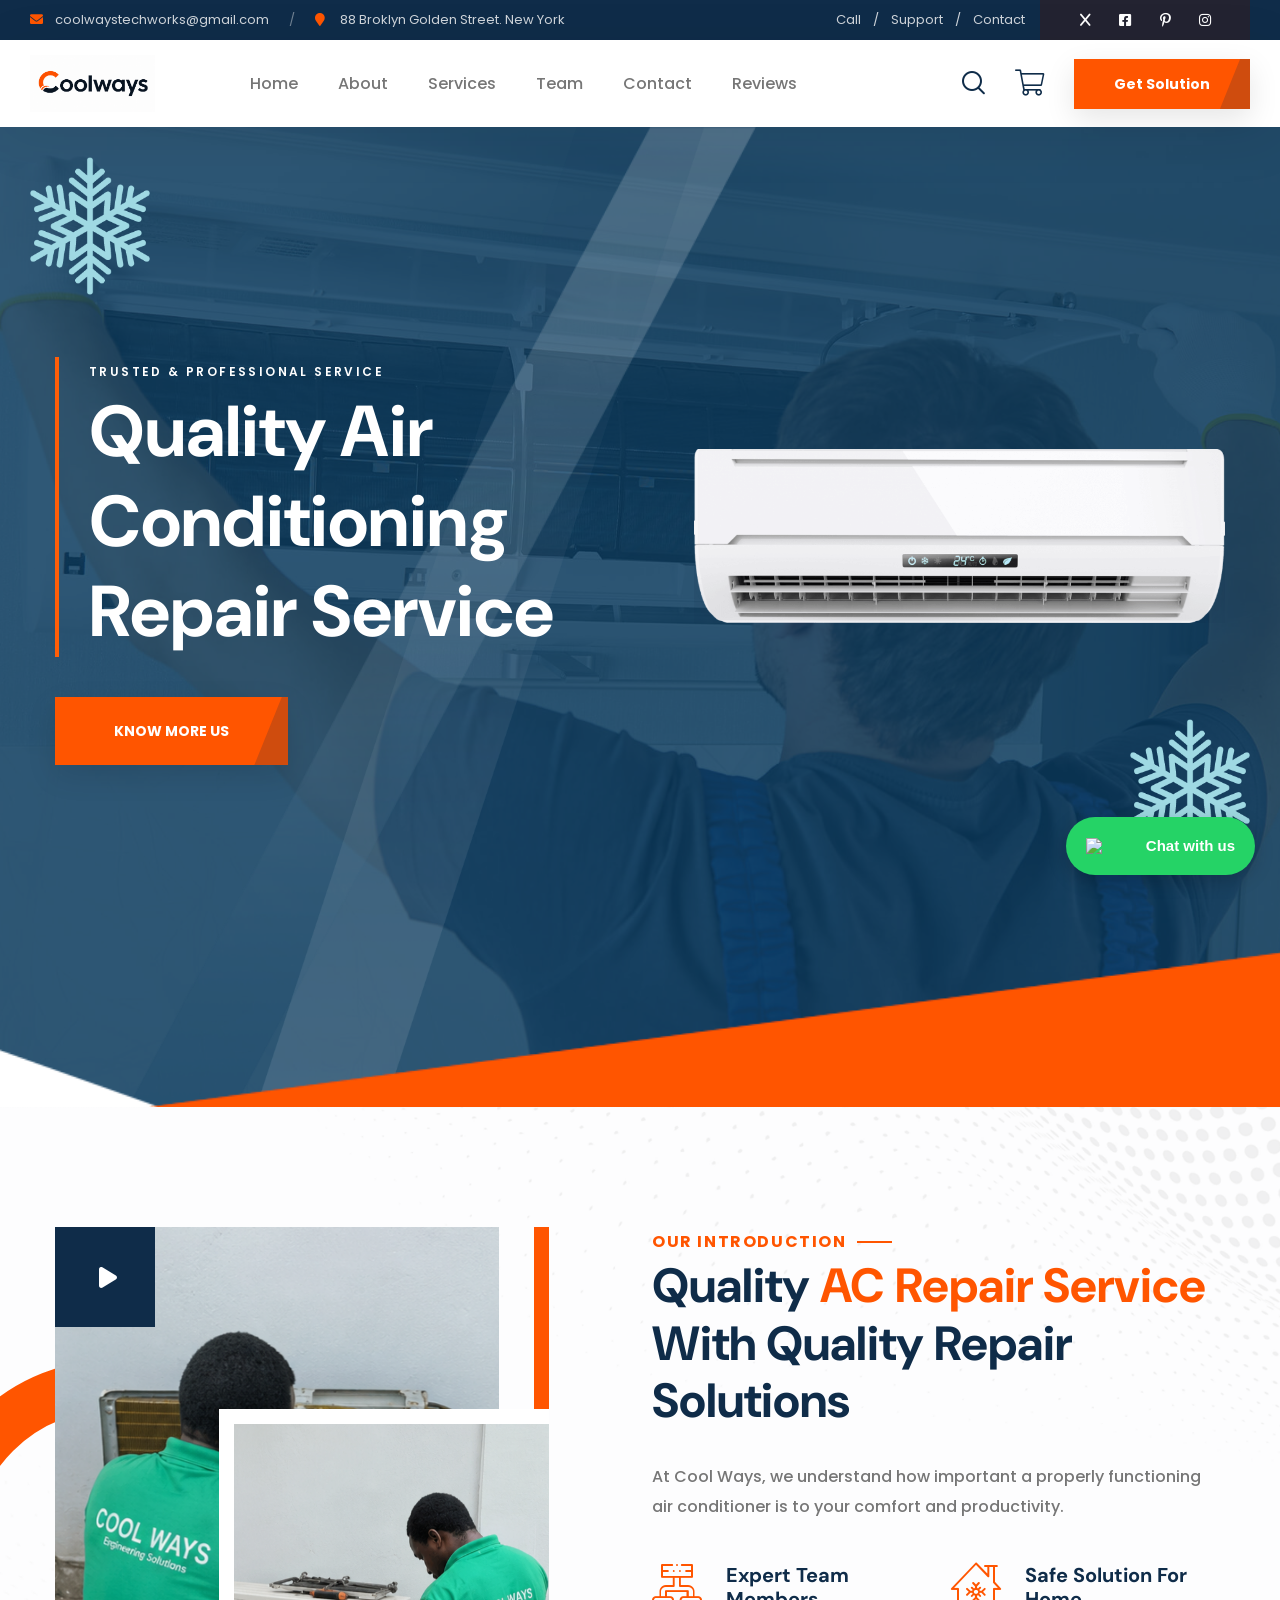
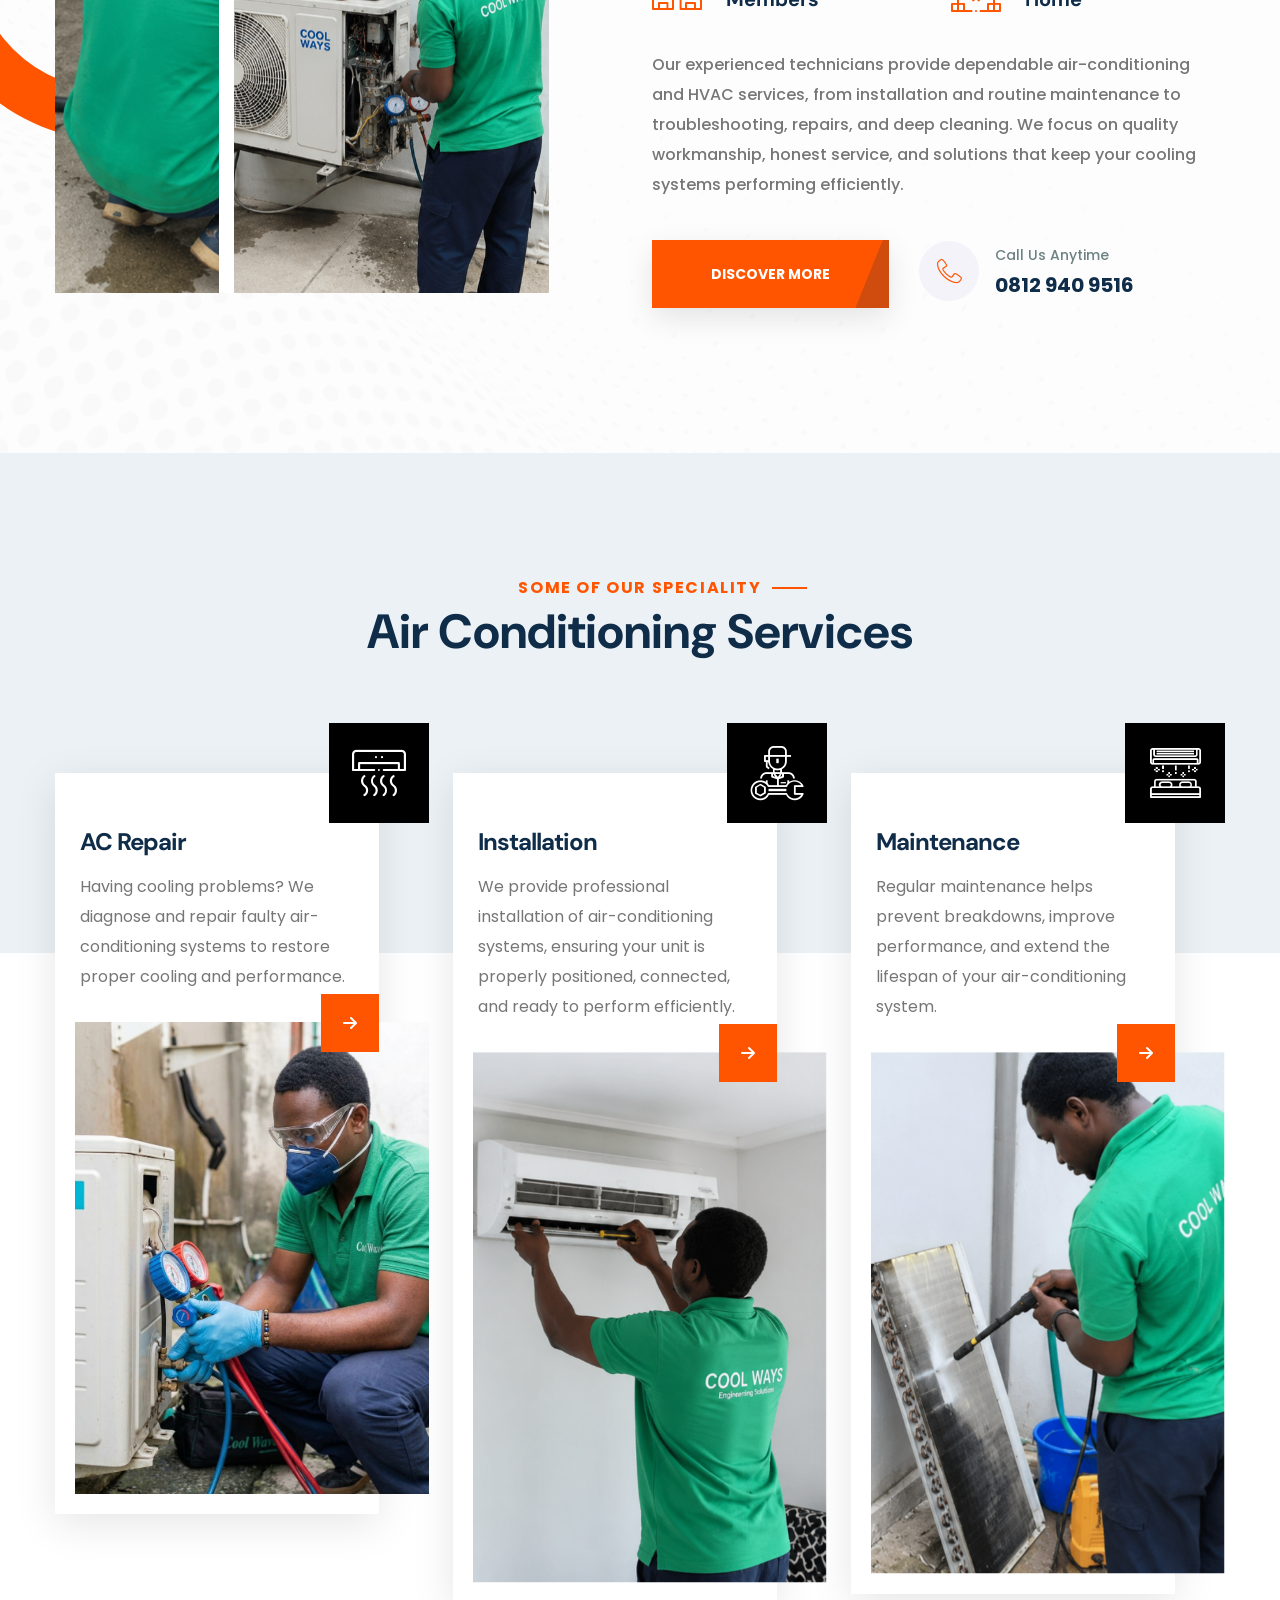
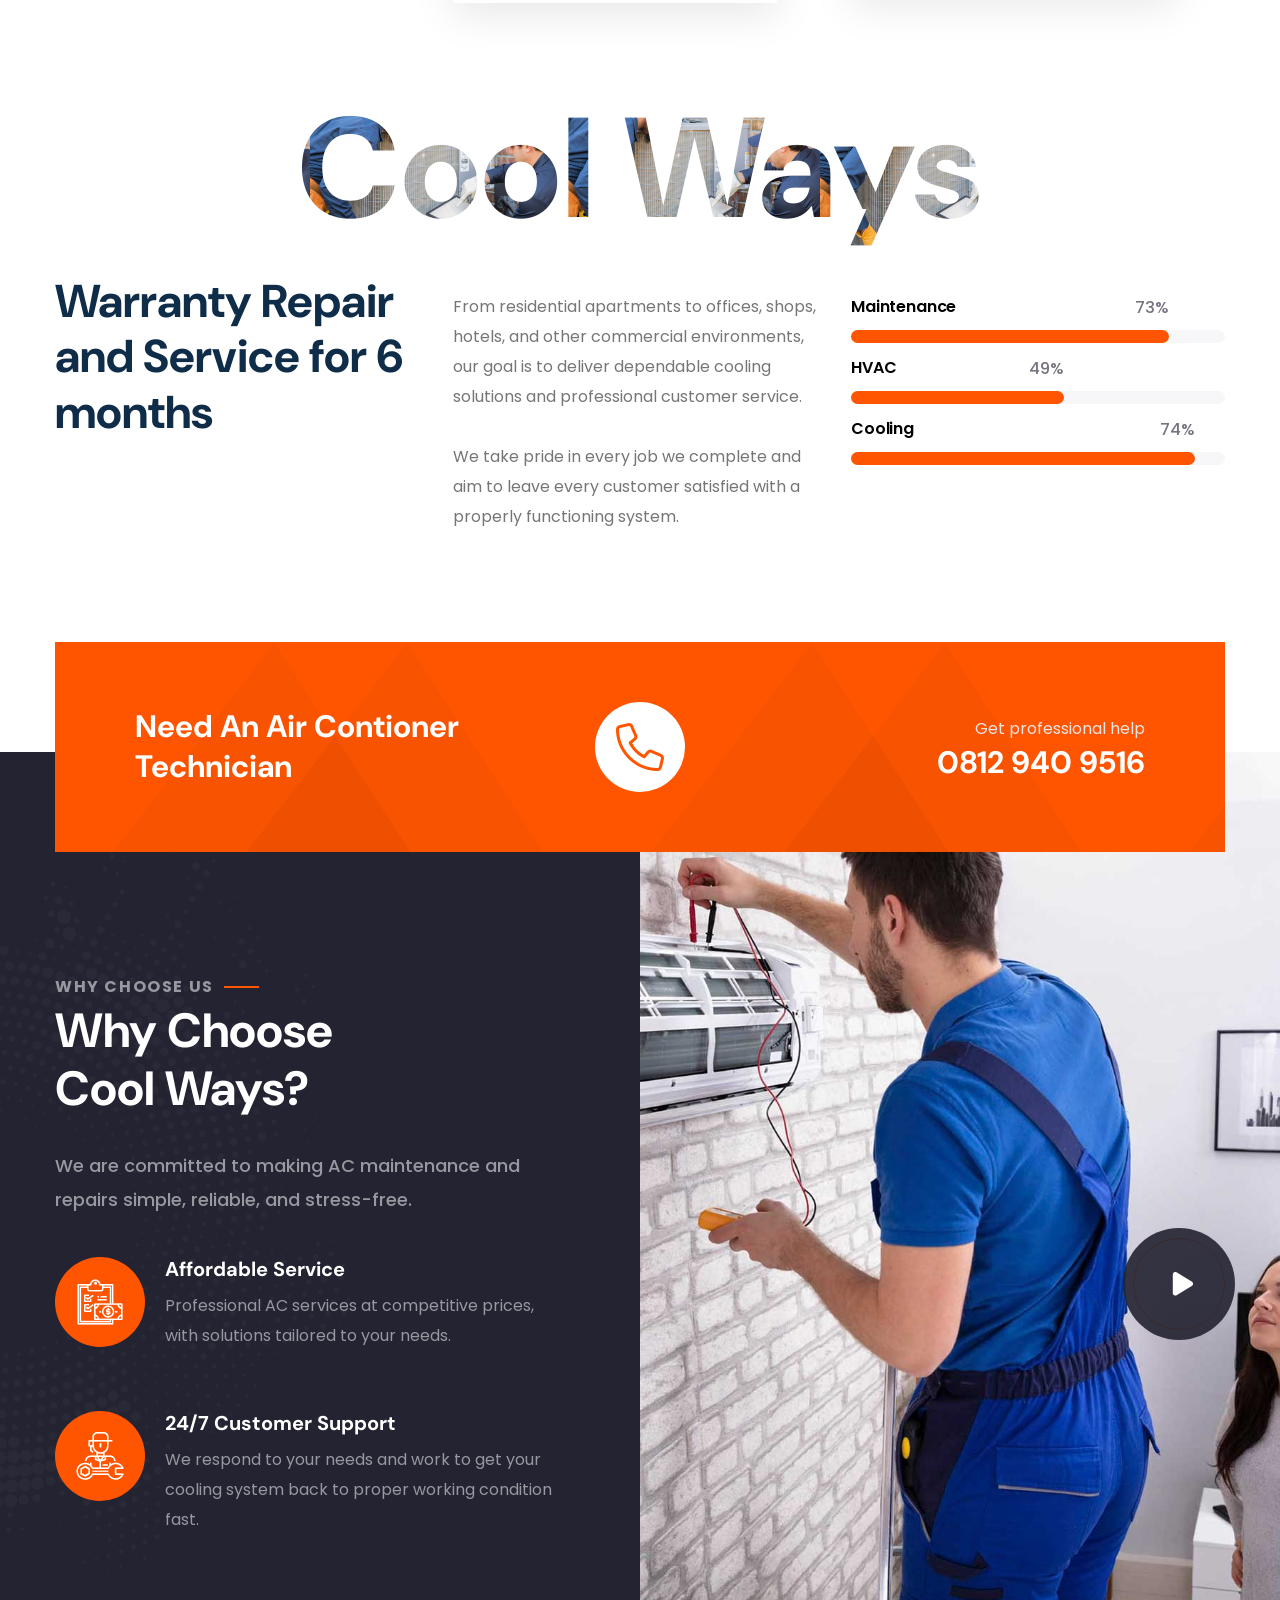
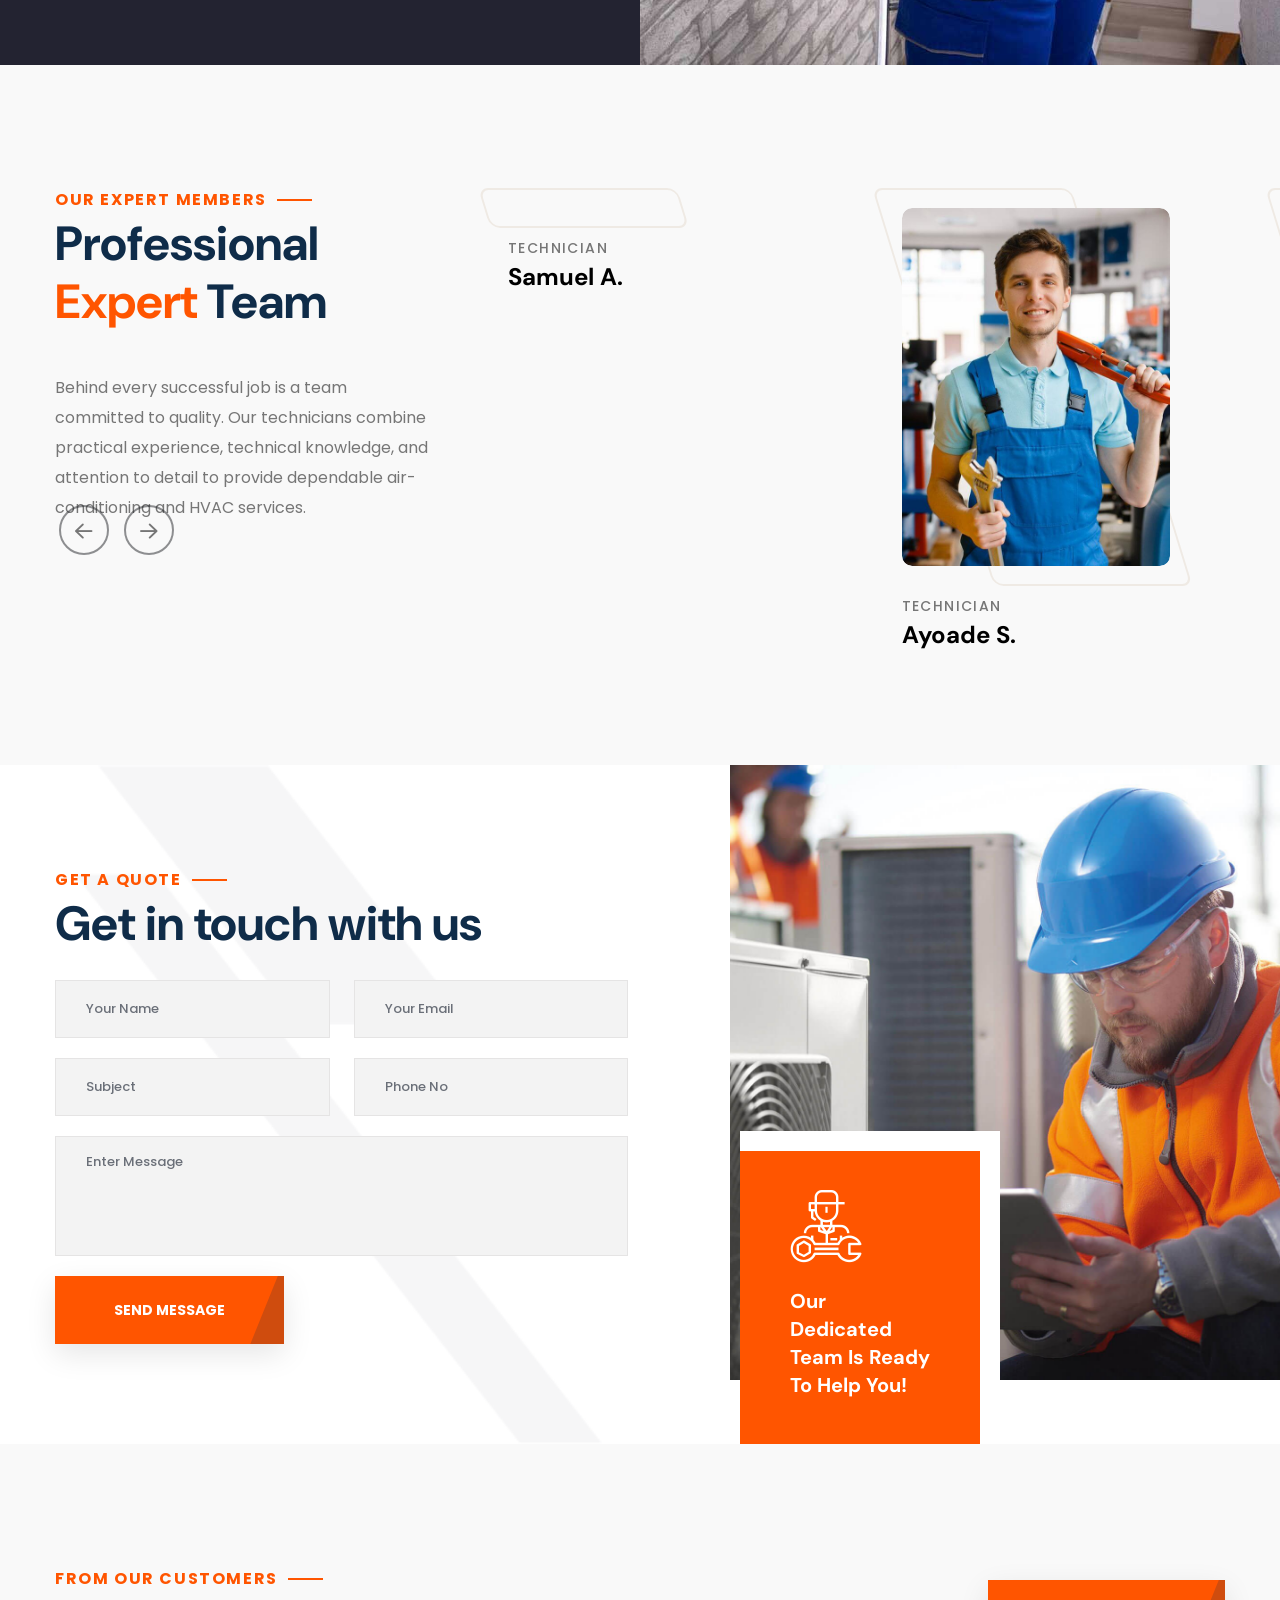
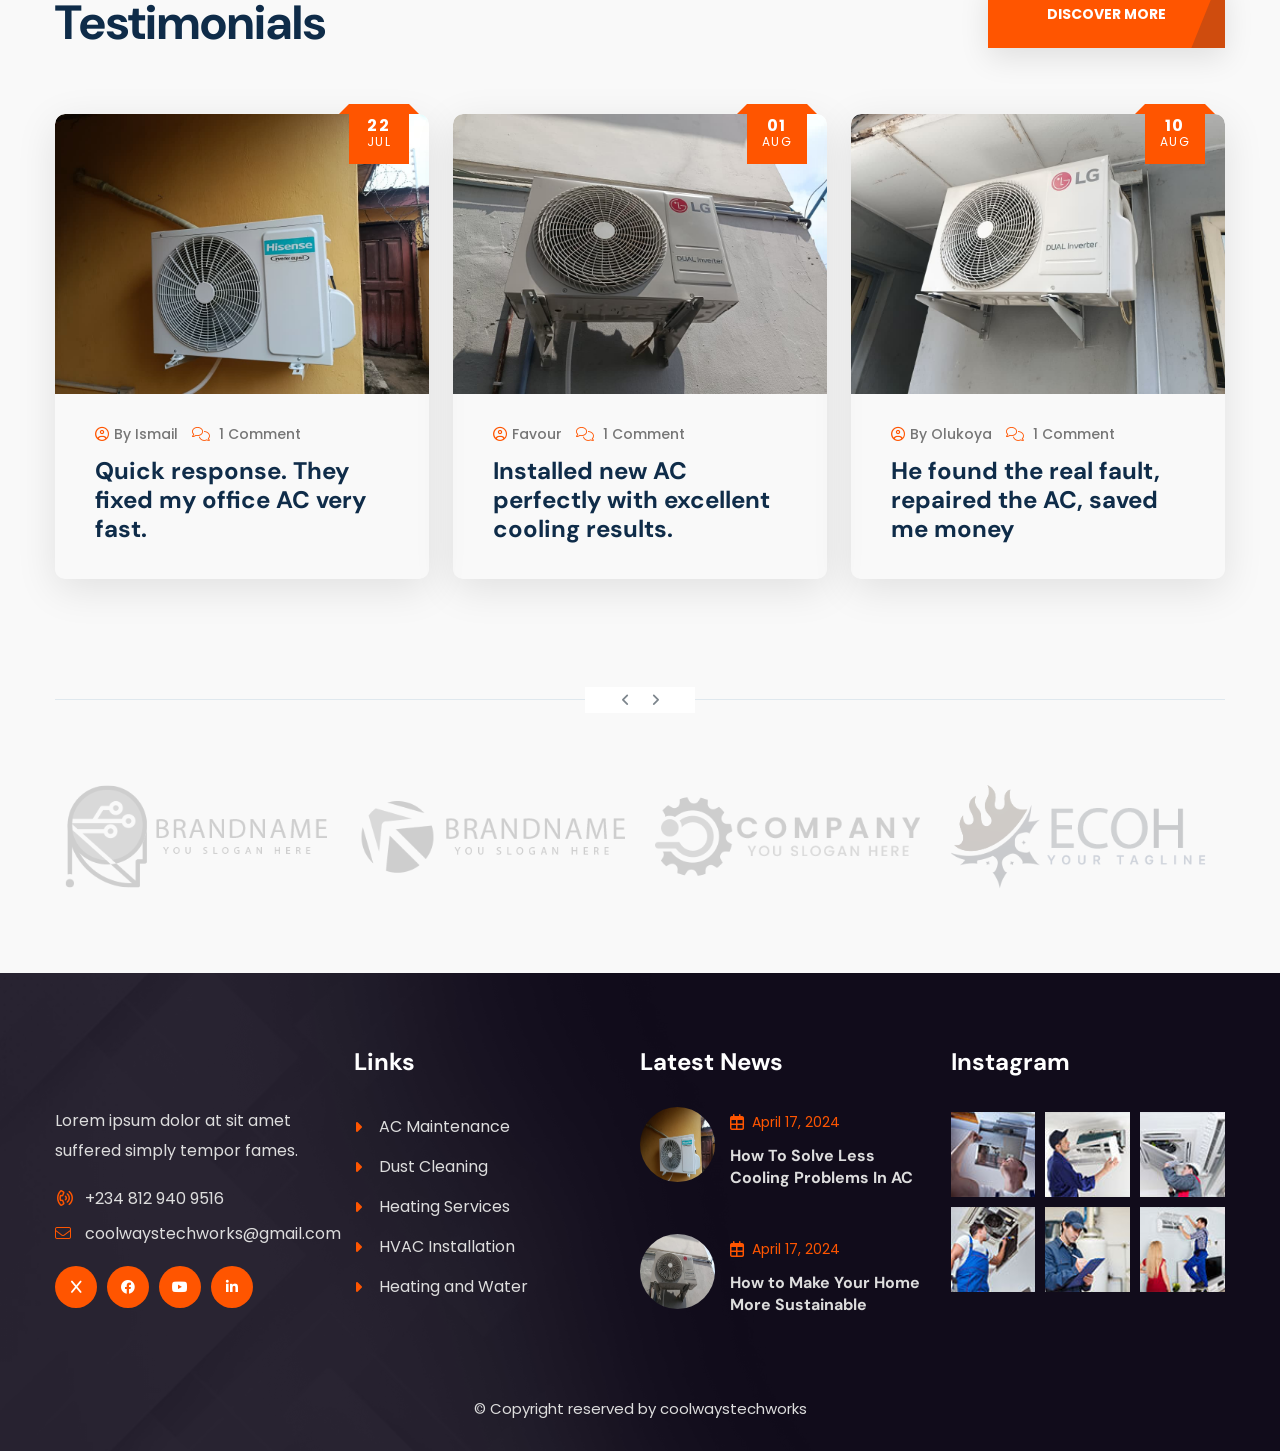
==== commit 329a6221: "Update index.html" ====
--- a/index.html
+++ b/index.html
@@ -900,7 +900,7 @@
 <script type="module" src="https://static.cloudflareinsights.com/beacon.min.js/v4513226cdae34746b4dedf0b4dfa099e1781791509496" integrity="sha512-ZE9pZaUXND66v380QUtch/5sE9tPFh2zg45pR2PB0CVkCtOREv2AJKkSidISWkysEuQ0EH8faUU5du78bx87UQ==" data-cf-beacon='{"version":"2024.11.0","token":"88f4fa328f314d4c95a104b4a60b2313","r":1}' crossorigin="anonymous"></script>
 
   <!-- WhatsApp Support Button -->
-<a href="https://wa.me/2348143675326?text=Hello%20Coolways%2C%20I%20need%20help%20with%20my%20AC."
+<a href="https://wa.me/2348129409516?text=Hello%20Coolways%2C%20I%20need%20help%20with%20my%20AC."
    class="whatsapp-support"
    target="_blank"
    rel="noopener noreferrer"
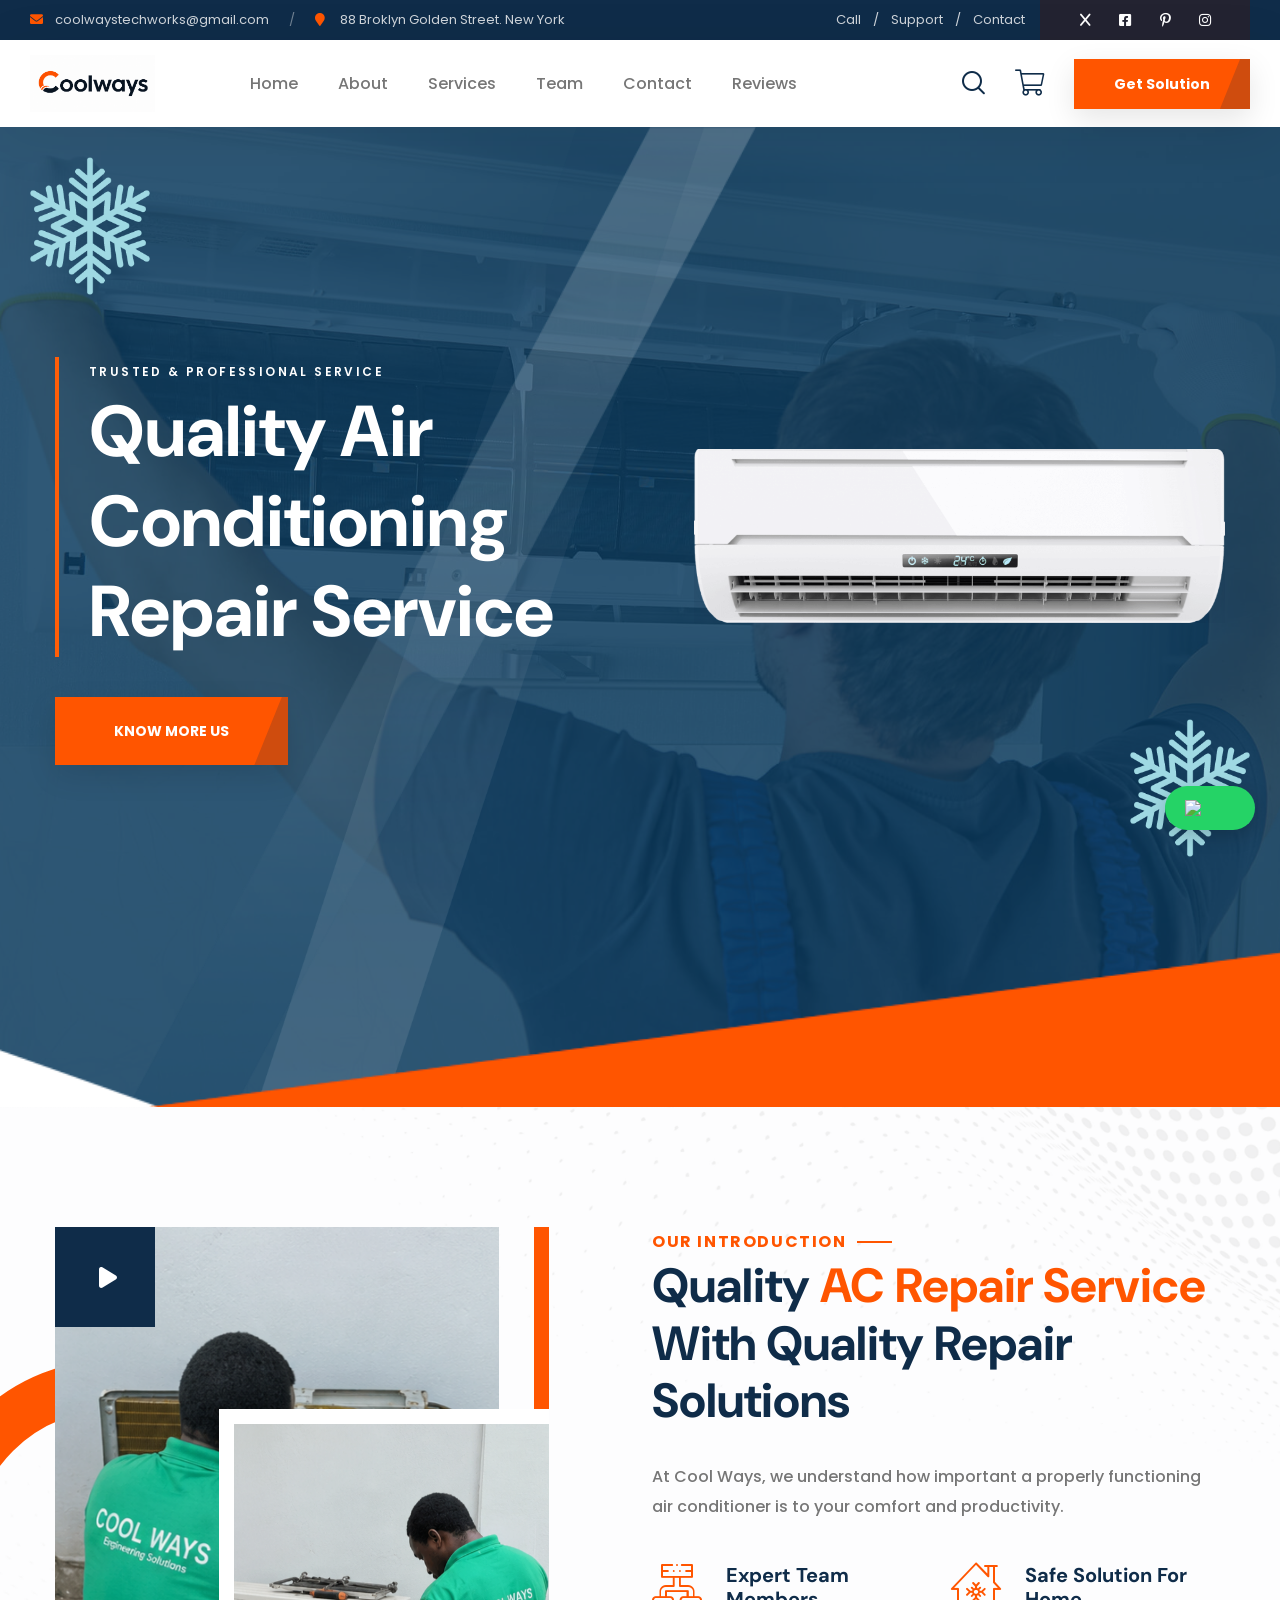
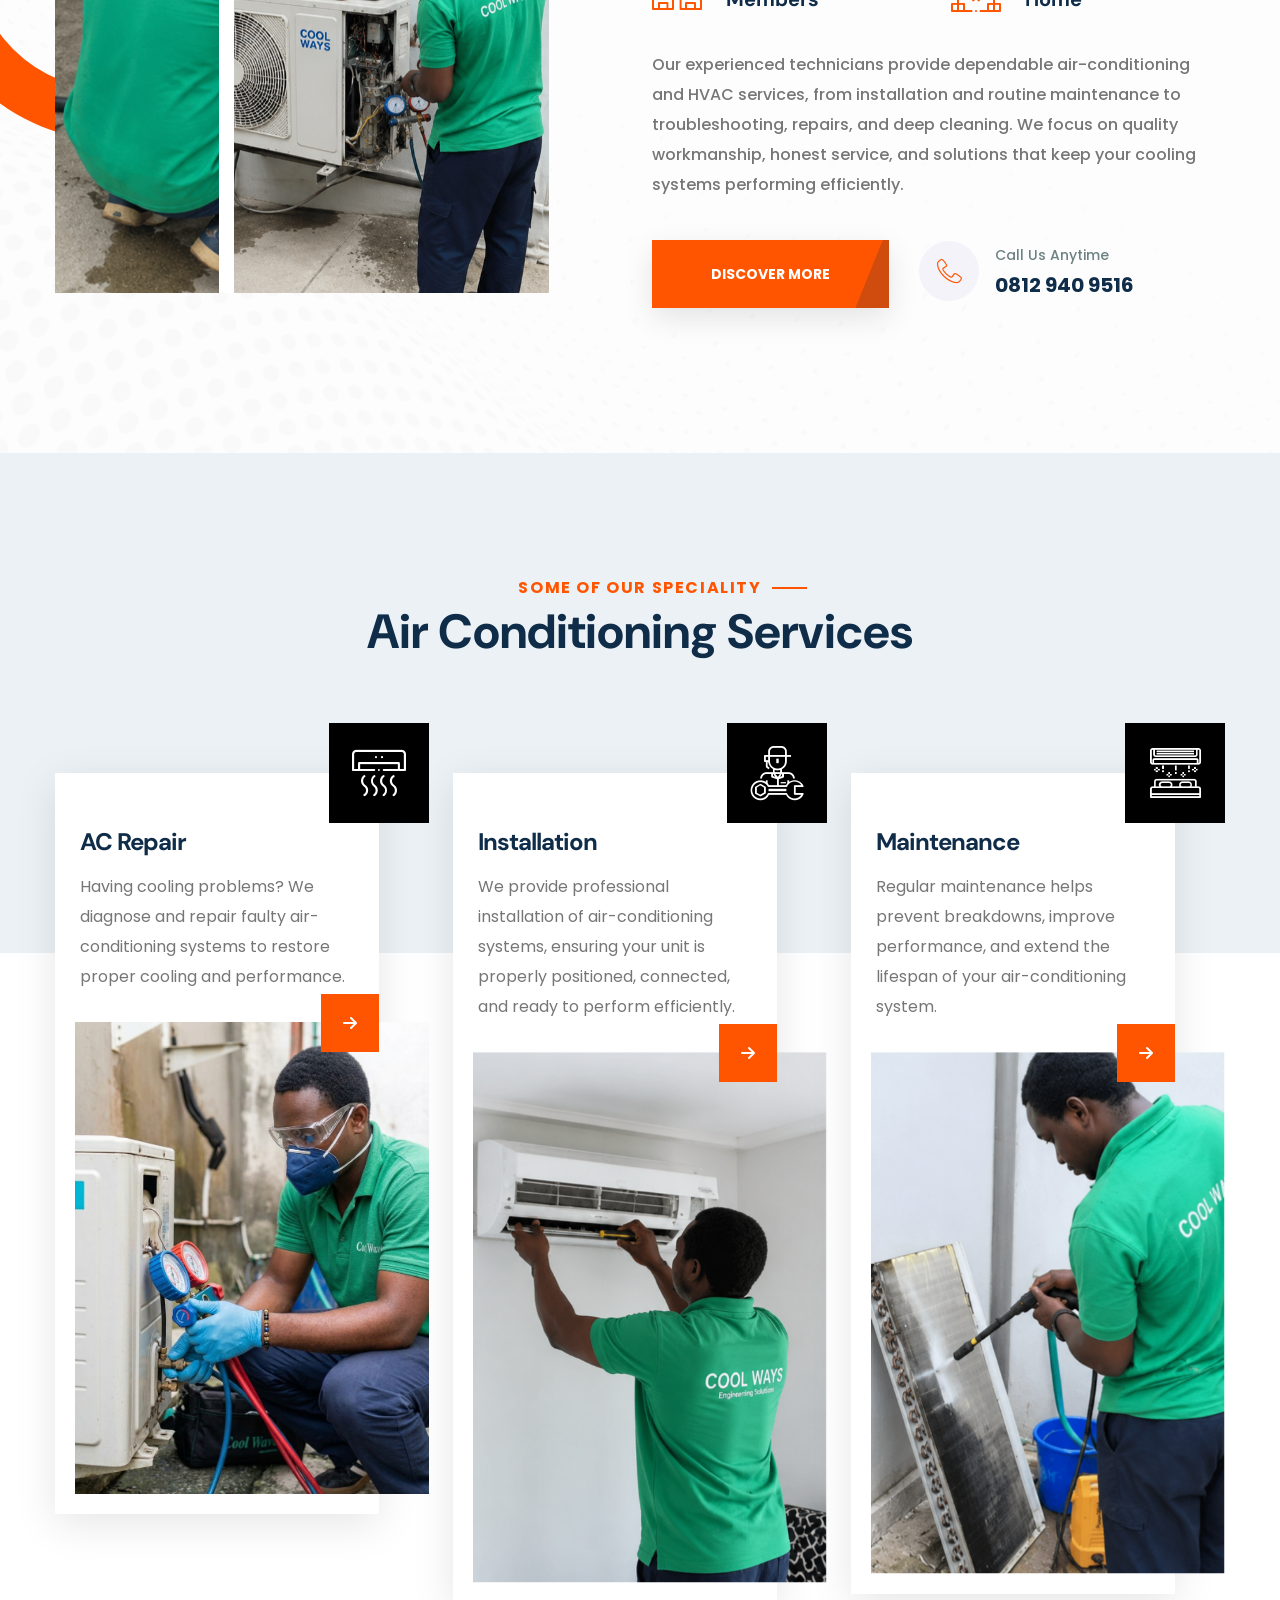
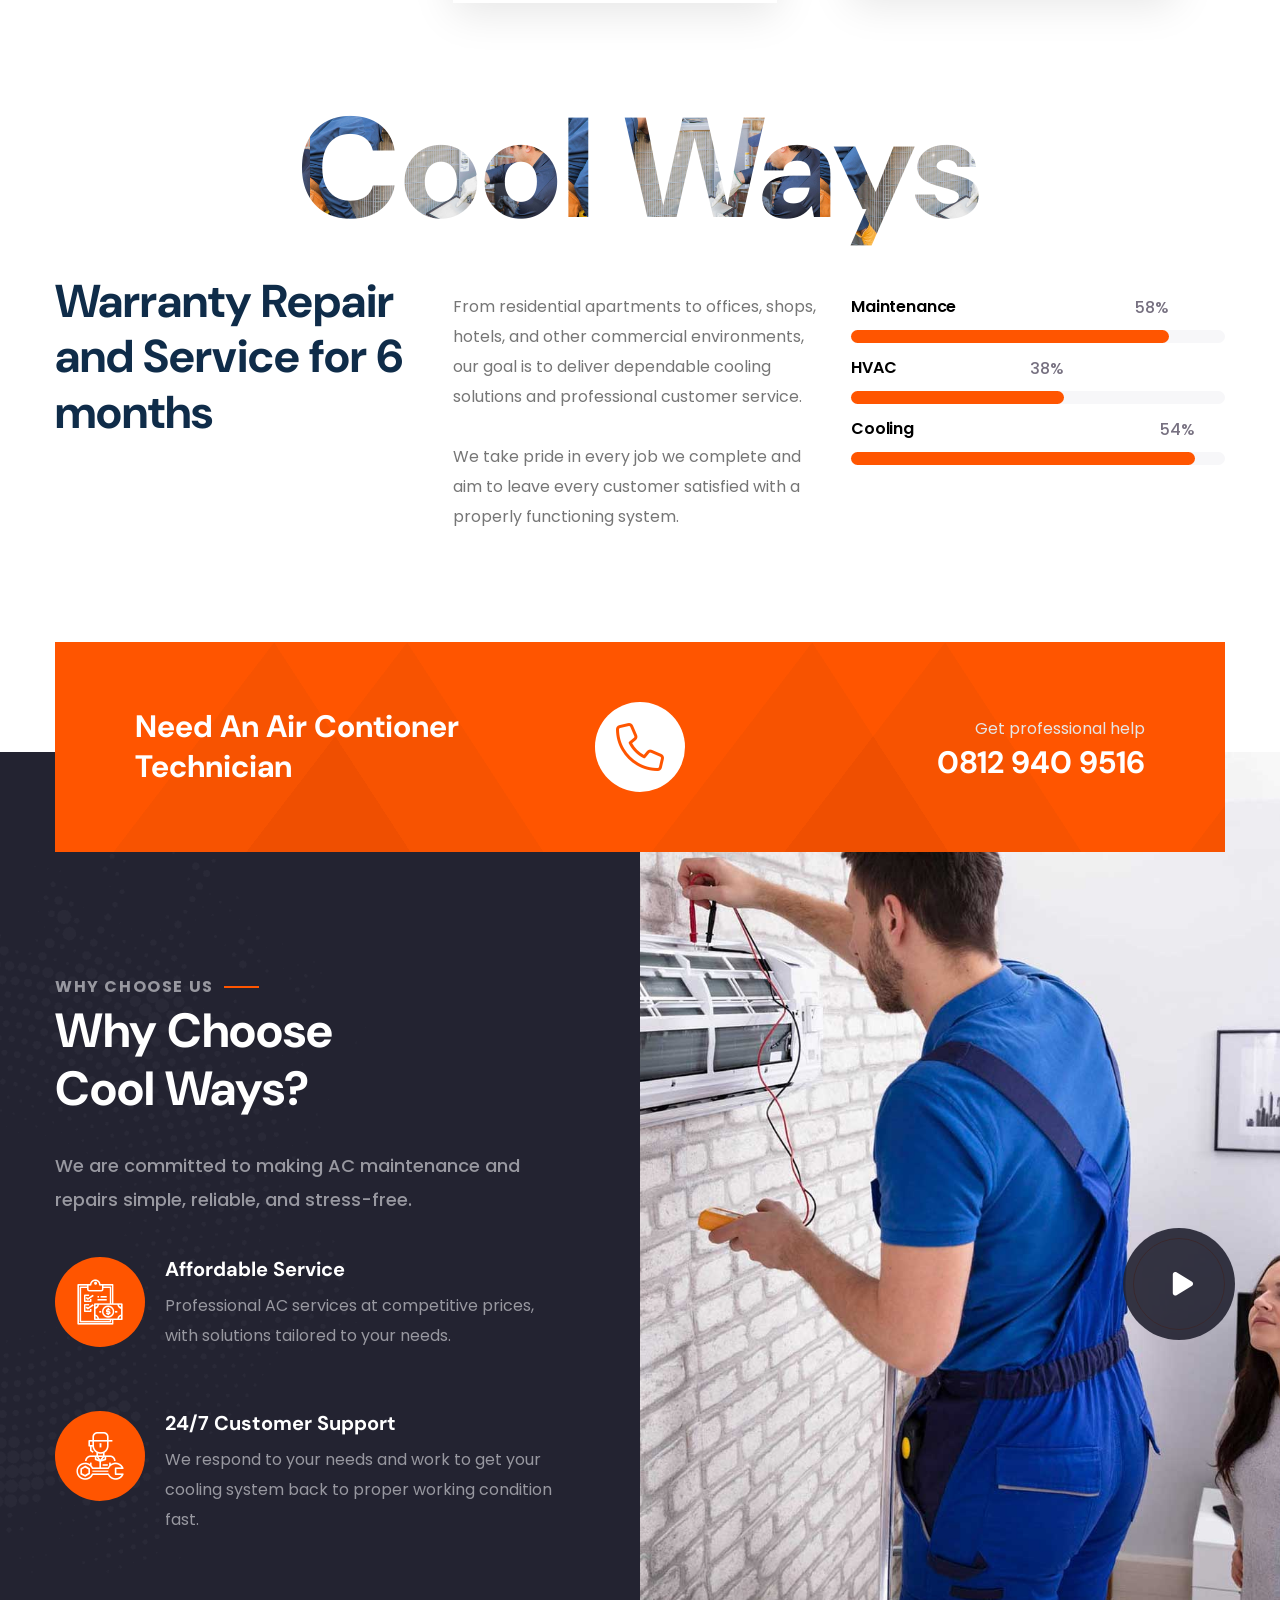
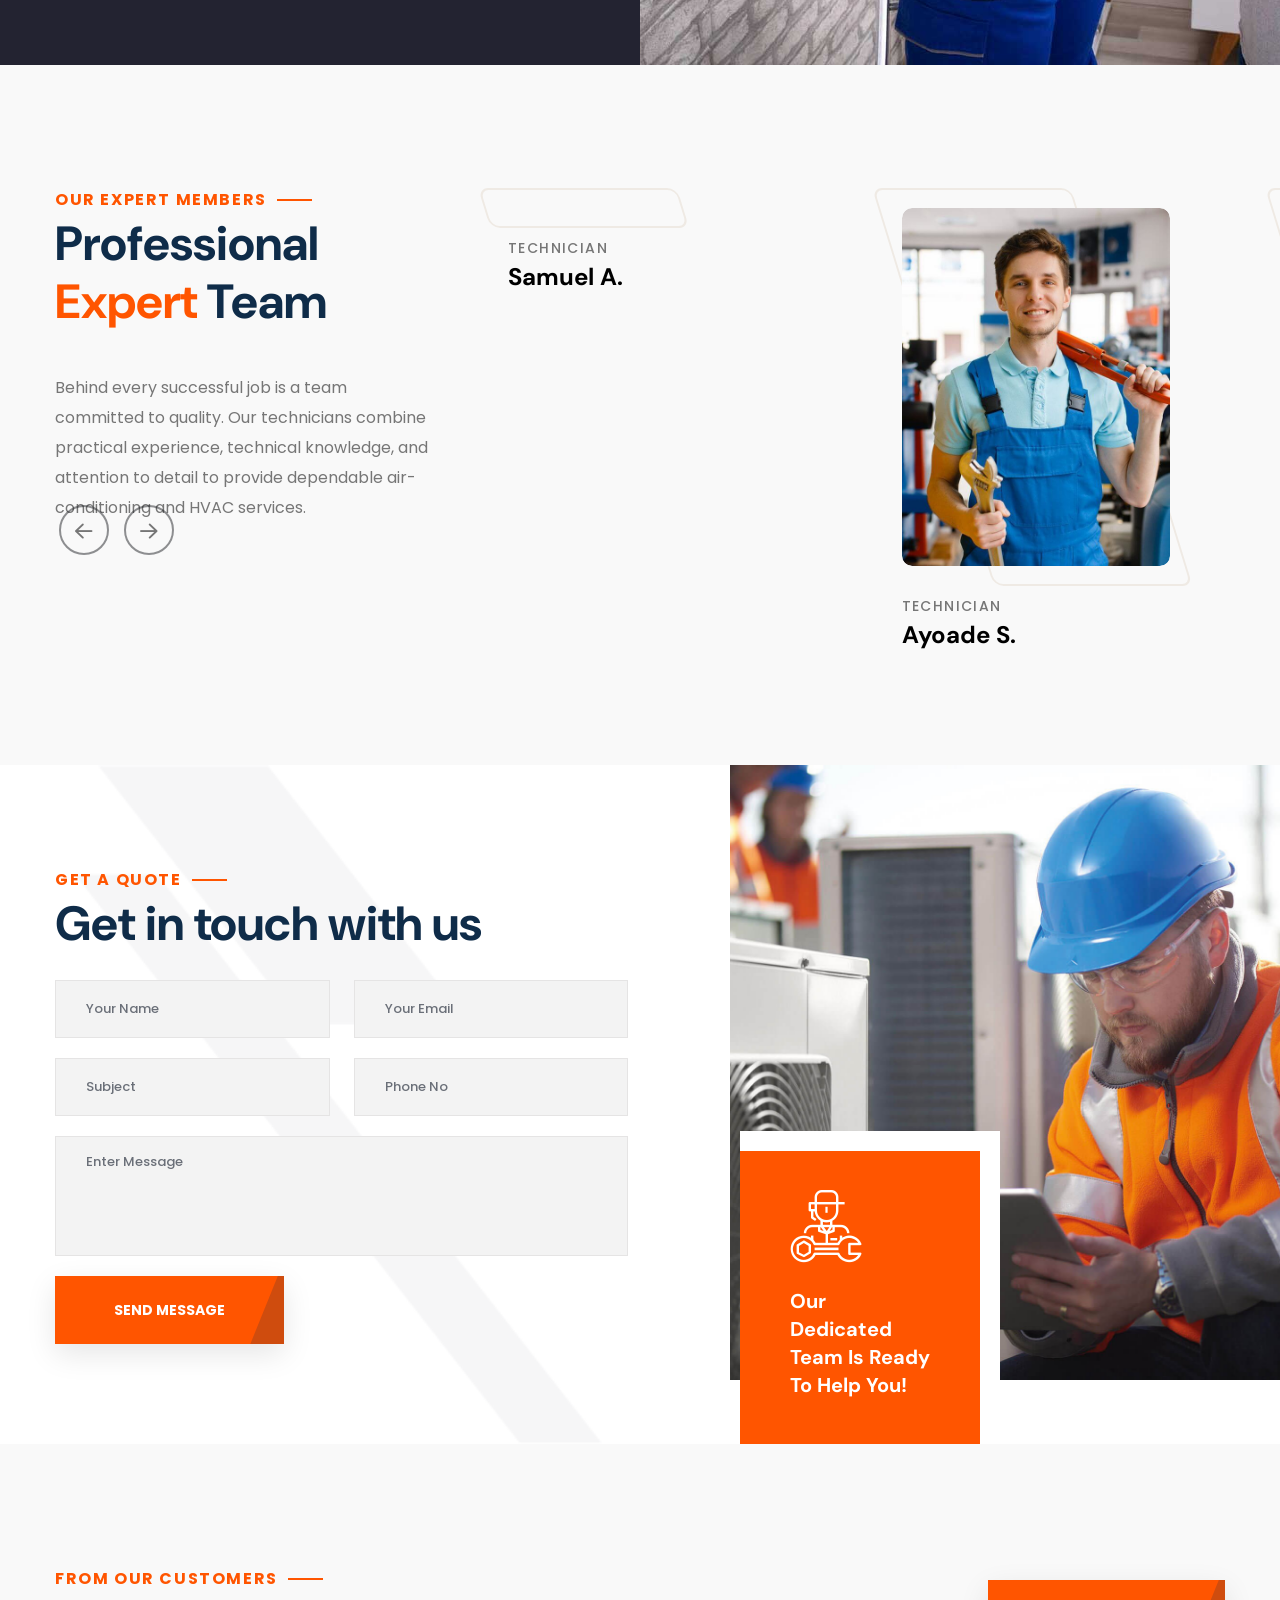
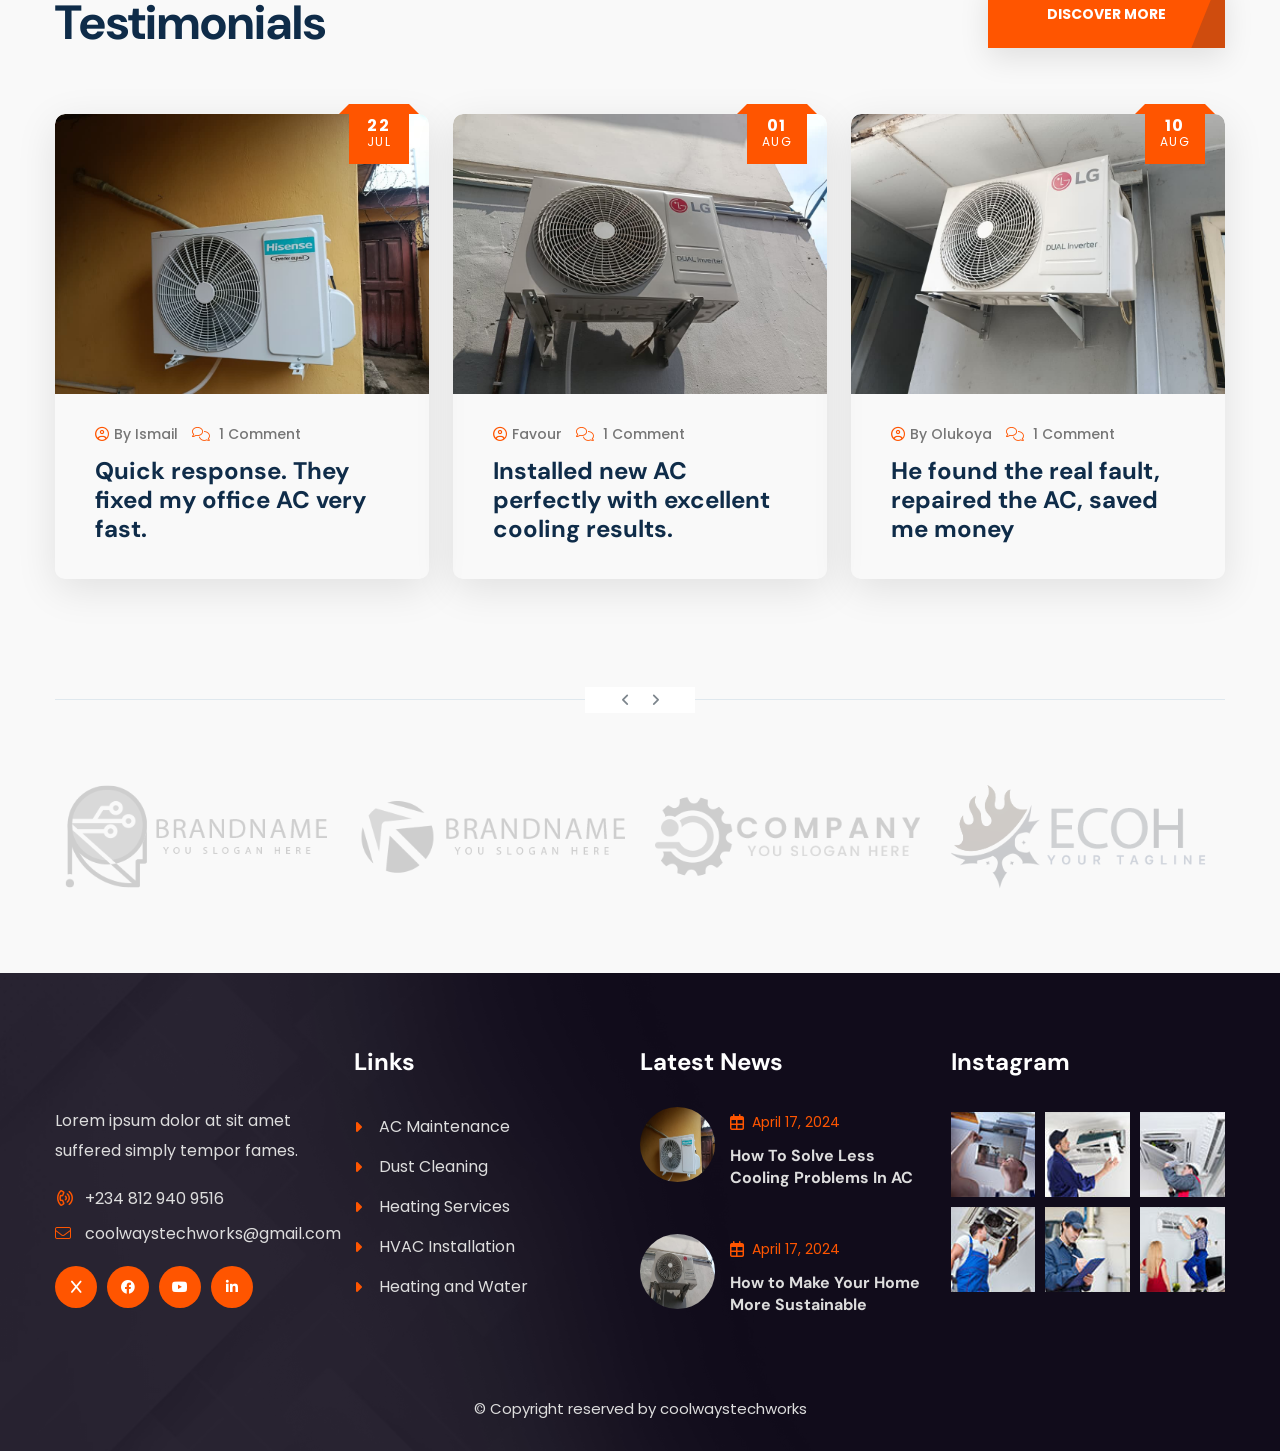
==== commit 4fa797a1: "Update index.html" ====
--- a/index.html
+++ b/index.html
@@ -907,7 +907,6 @@
    aria-label="Chat with Coolways on WhatsApp">
 
     <img src="https://cdn-icons-png.flaticon.com/128/16566/16566143.png" class="whatsapp-icon">
-    <span class="whatsapp-text">Chat with us</span>
 
 </a>
   
--- a/css/style.css
+++ b/css/style.css
@@ -16644,7 +16644,7 @@
 .whatsapp-support {
     position: fixed;
     right: 25px;
-    bottom: 25px;
+    bottom: 70px;
     z-index: 9999;
 
     display: flex;
@@ -16685,8 +16685,8 @@
 @media (max-width: 600px) {
     .whatsapp-support {
         right: 15px;
-        bottom: 15px;
-        padding: 14px;
+        bottom: 40px;
+        padding: 7px;
         border-radius: 50%;
     }
 
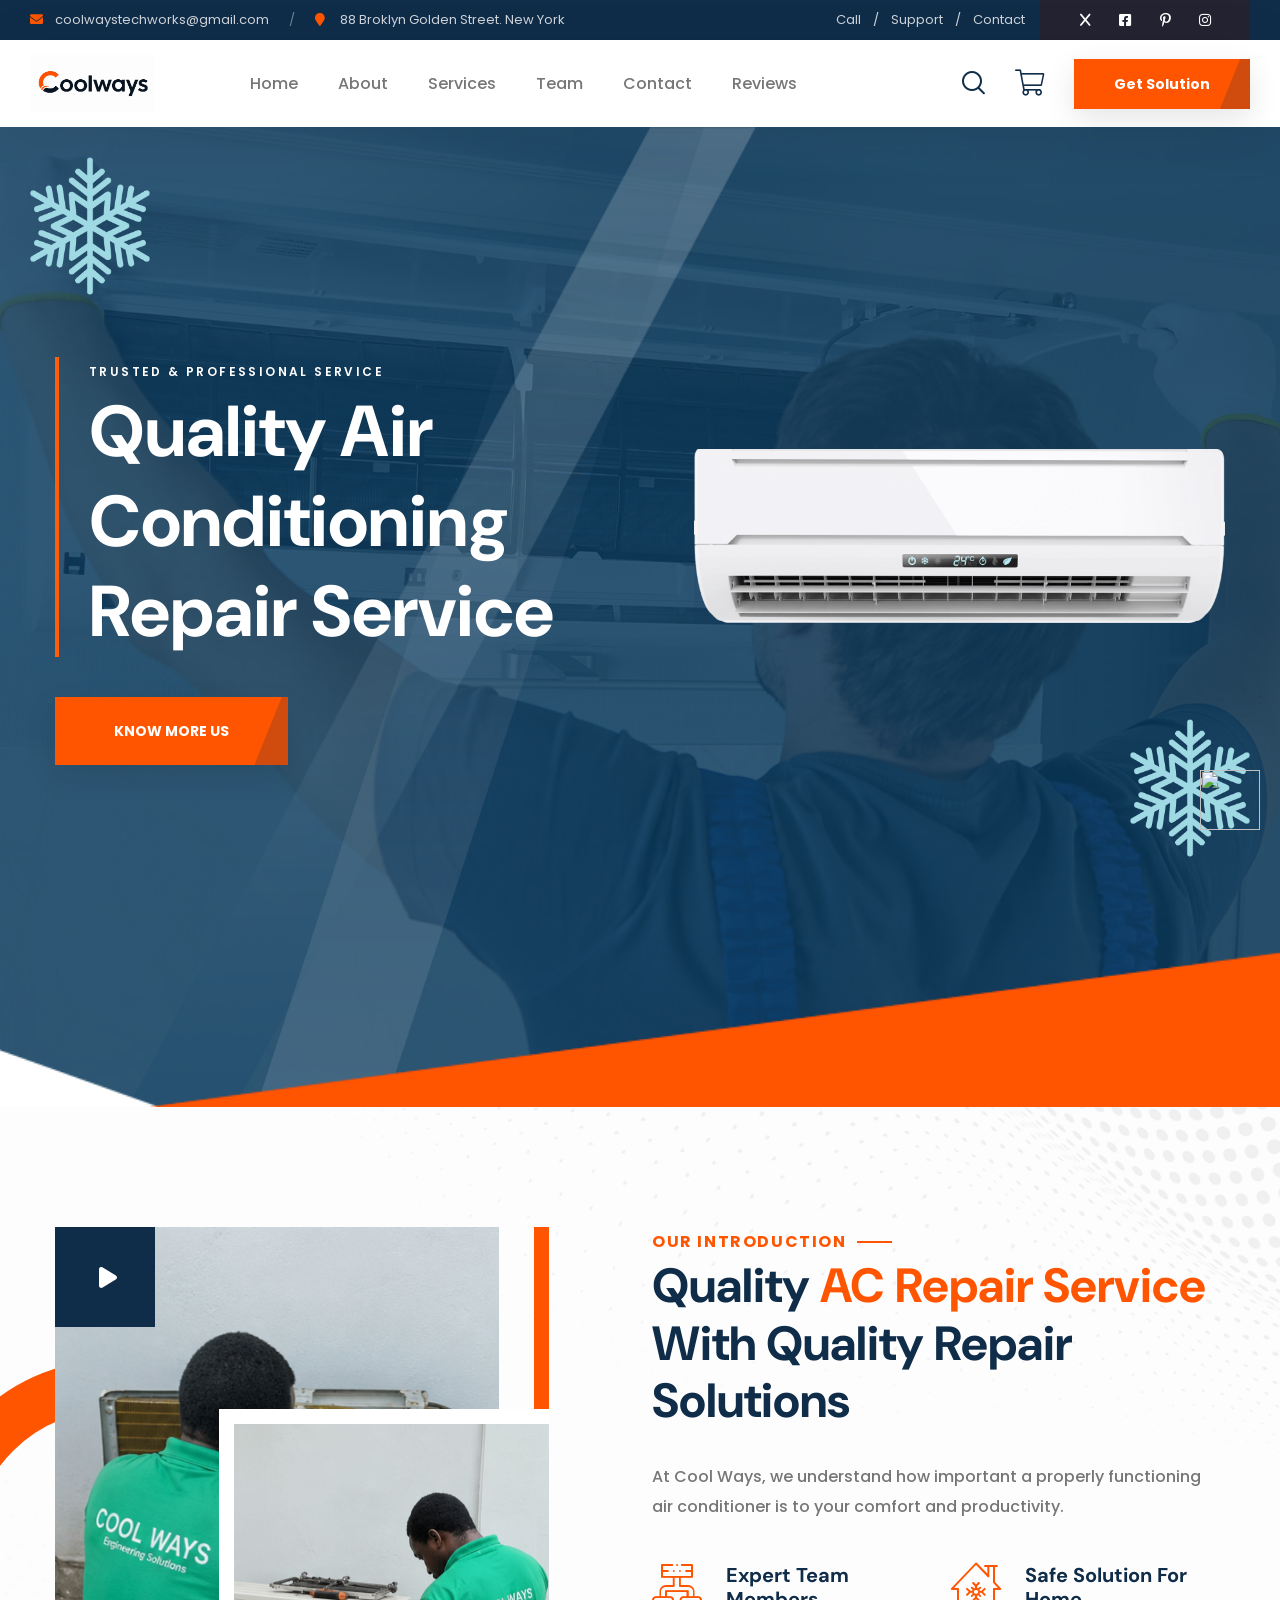
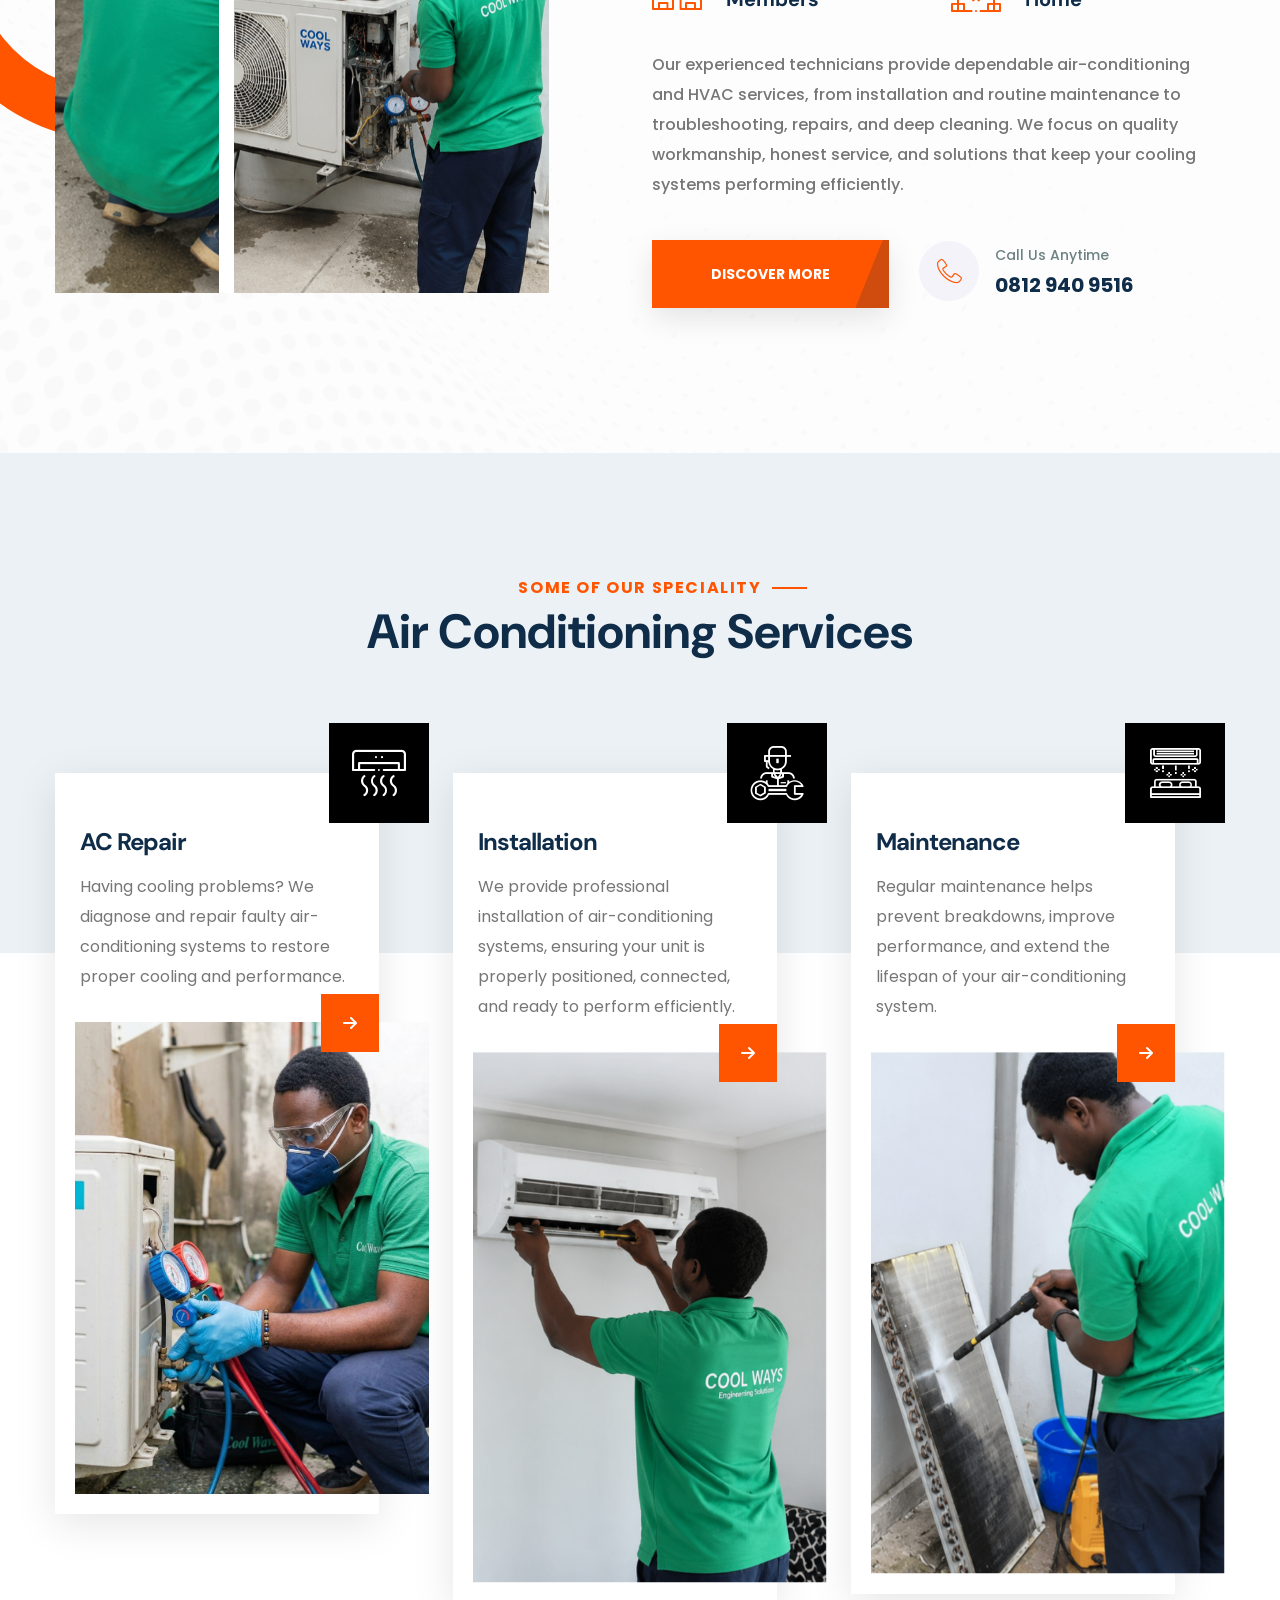
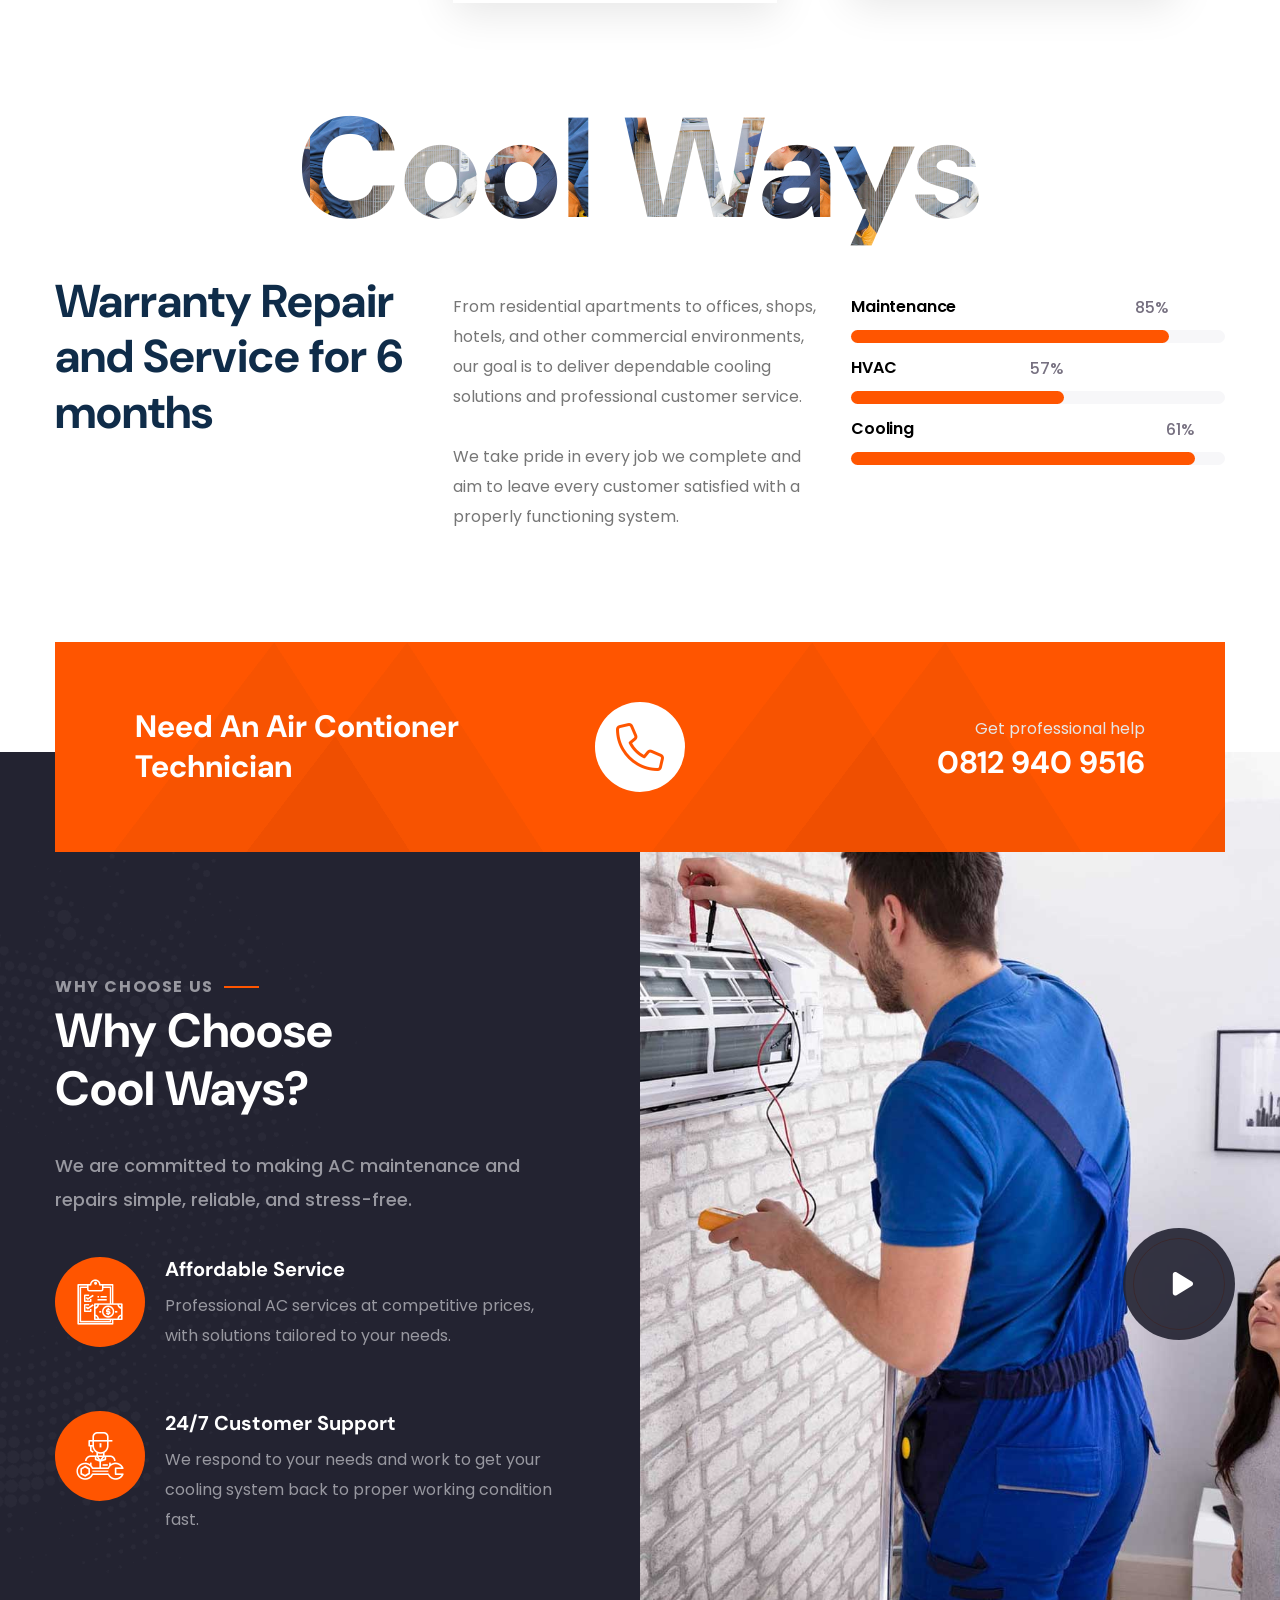
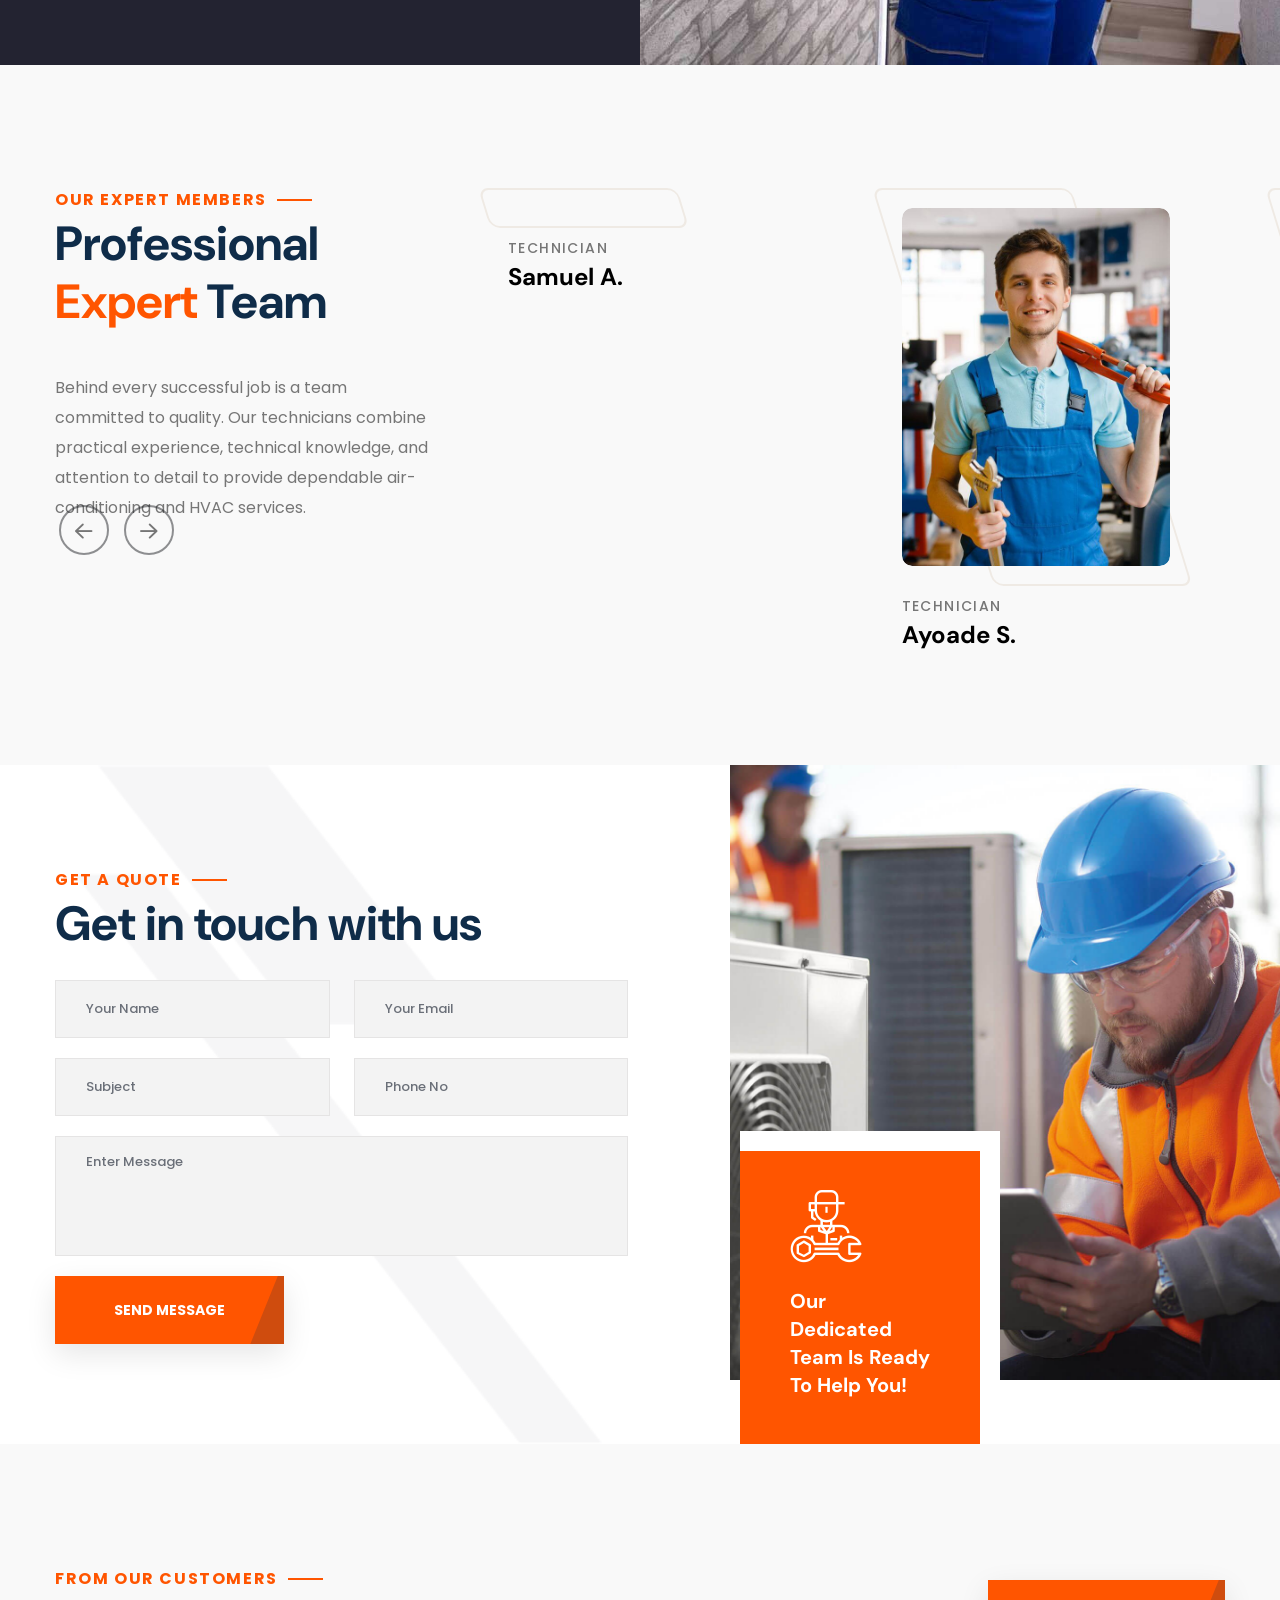
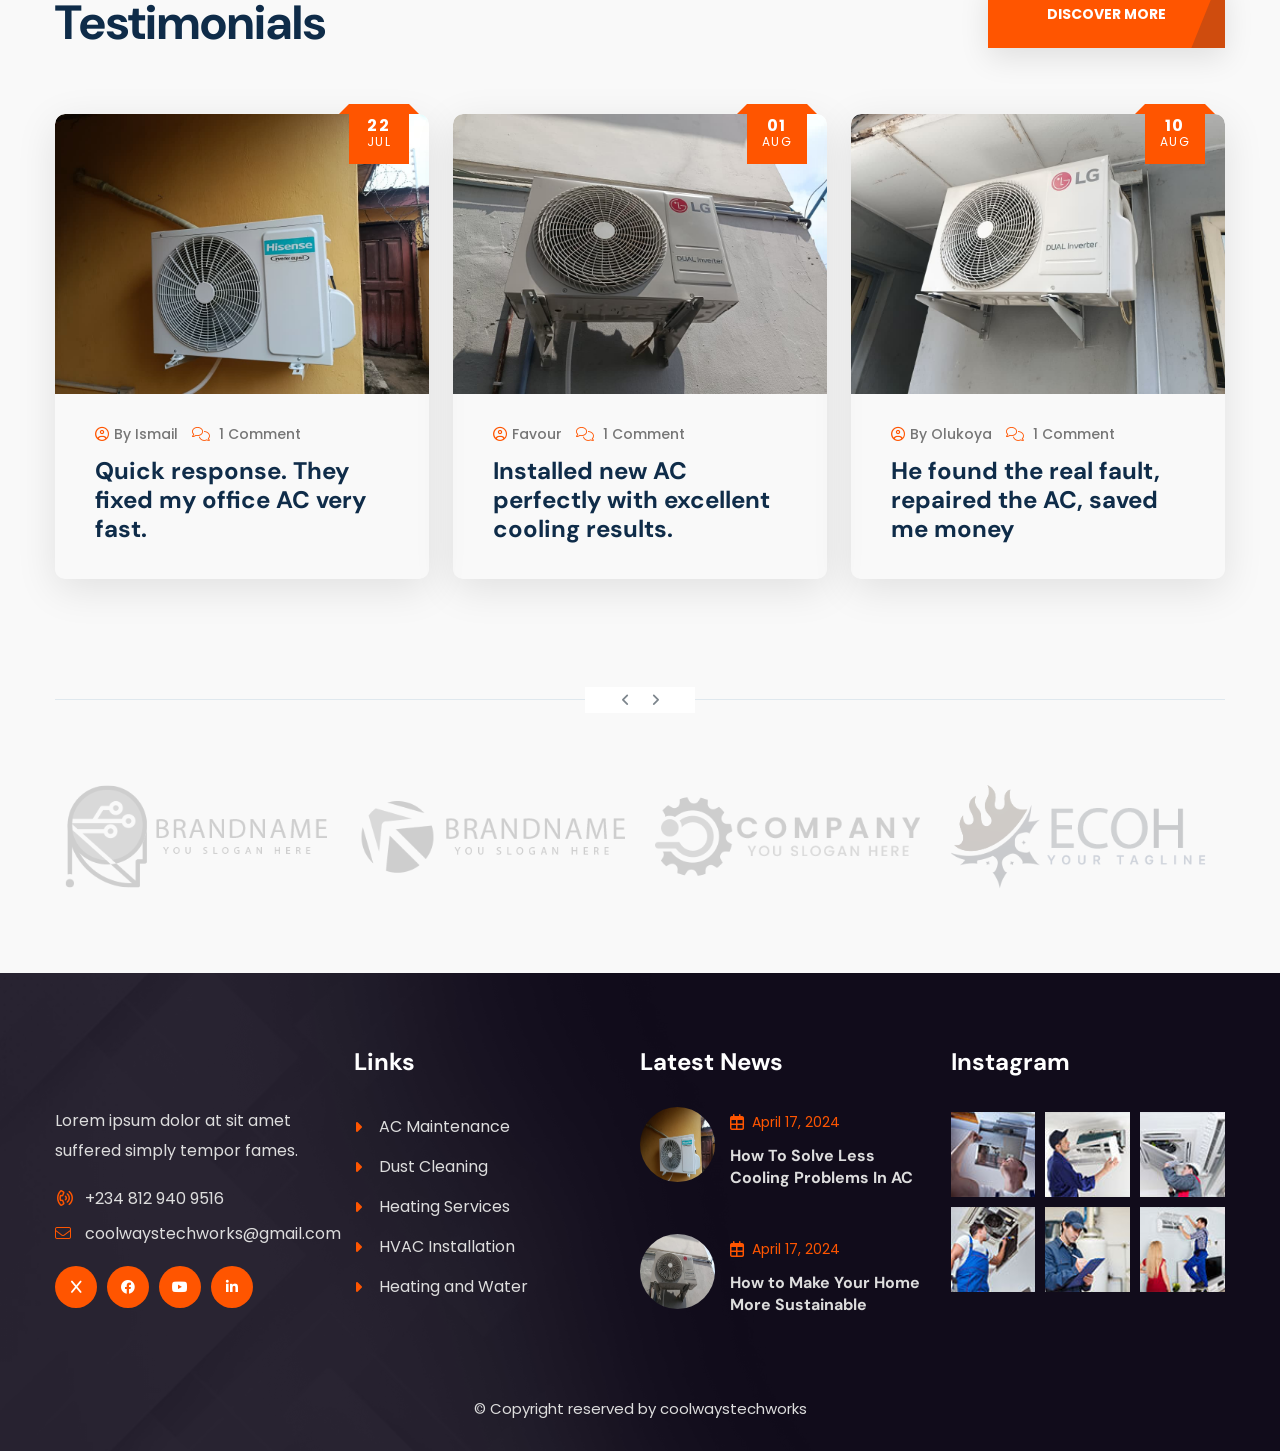
==== commit 340ba1cd: "Update index.html" ====
--- a/index.html
+++ b/index.html
@@ -528,7 +528,7 @@
                     <a href="#"><i class="fab fa-facebook-f"></i></a>
                     <a href="#"><i class="fa fa-x"></i></a>
                     <a href="#"><i class="fab fa-pinterest-p"></i></a>
-                    <a href="https://www.instagram.com/p/DMH8m0hoBG8/?igsh=MTlsbmF6ajI3ZGgydA=="><i class="fab fa-instagram"></i></a>
+                    <a href="images/resource/service1-3.png"><i class="fab fa-instagram"></i></a>
                   </div>
                 </div>
                 <div class="info-box">
--- a/css/style.css
+++ b/css/style.css
@@ -16643,54 +16643,34 @@
 
 .whatsapp-support {
     position: fixed;
-    right: 25px;
+    right: 20px;
     bottom: 70px;
-    z-index: 9999;
-
     display: flex;
-    align-items: center;
-    gap: 10px;
-
-    padding: 14px 20px;
-    border-radius: 50px;
-
-    background: #25D366;
-    color: white;
-    text-decoration: none;
-
-    font-family: Arial, sans-serif;
-    font-size: 15px;
-    font-weight: 600;
-
-    box-shadow: 0 5px 20px rgba(0, 0, 0, 0.2);
-
-    transition: all 0.3s ease;
+	transition: all 0.3s ease;
+	z-index: 9999;
 }
 
 .whatsapp-support:hover {
     transform: translateY(-4px);
-    box-shadow: 0 8px 25px rgba(0, 0, 0, 0.25);
 }
 
 .whatsapp-icon {
-    font-size: 22px;
-    line-height: 1;
-	width: 50px;
-}
-
-.whatsapp-text {
-    white-space: nowrap;
+	width: 60px;
+	height: 60px;
 }
 
 @media (max-width: 600px) {
     .whatsapp-support {
         right: 15px;
-        bottom: 40px;
+        bottom: 60px;
         padding: 7px;
         border-radius: 50%;
     }
 
-    .whatsapp-text {
-        display: none;
-    }
-}
+	.whatsapp-icon {
+	width: 50px;
+	height: 50px;
+}
+
+    
+}
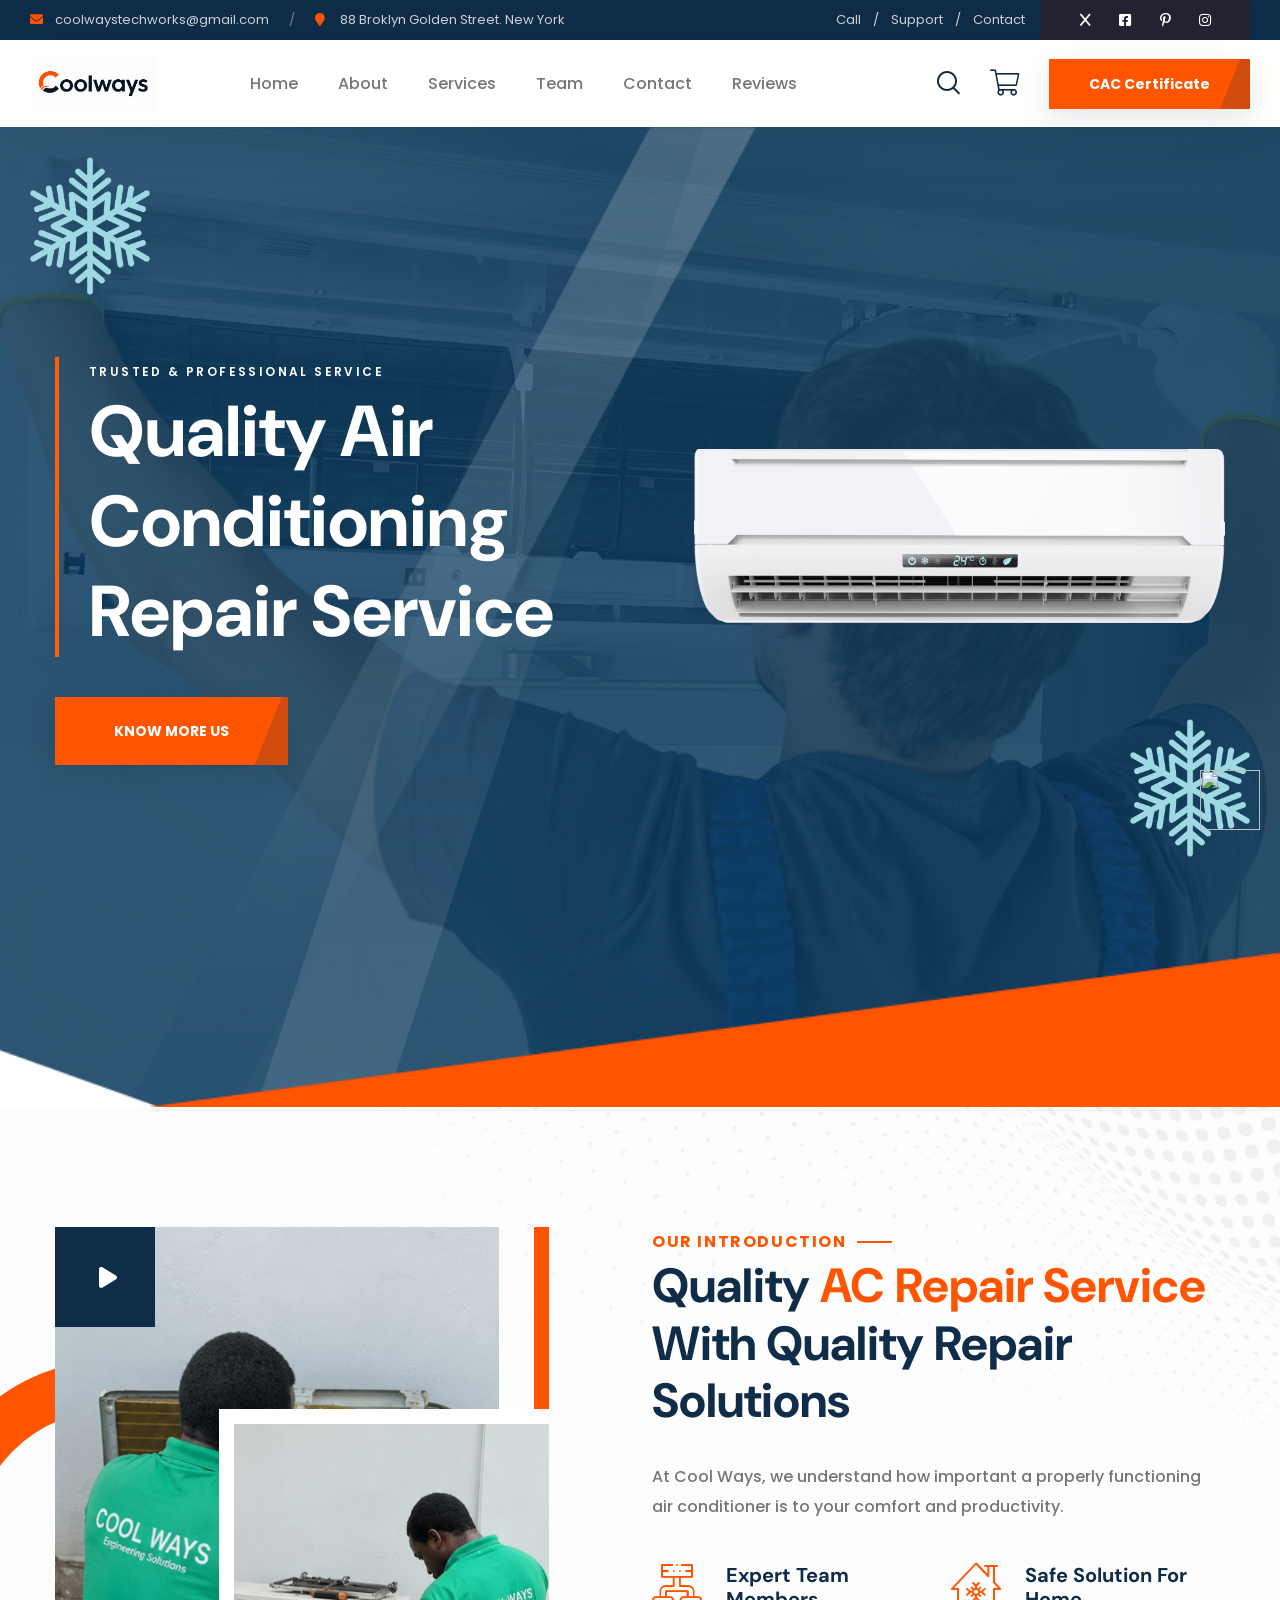
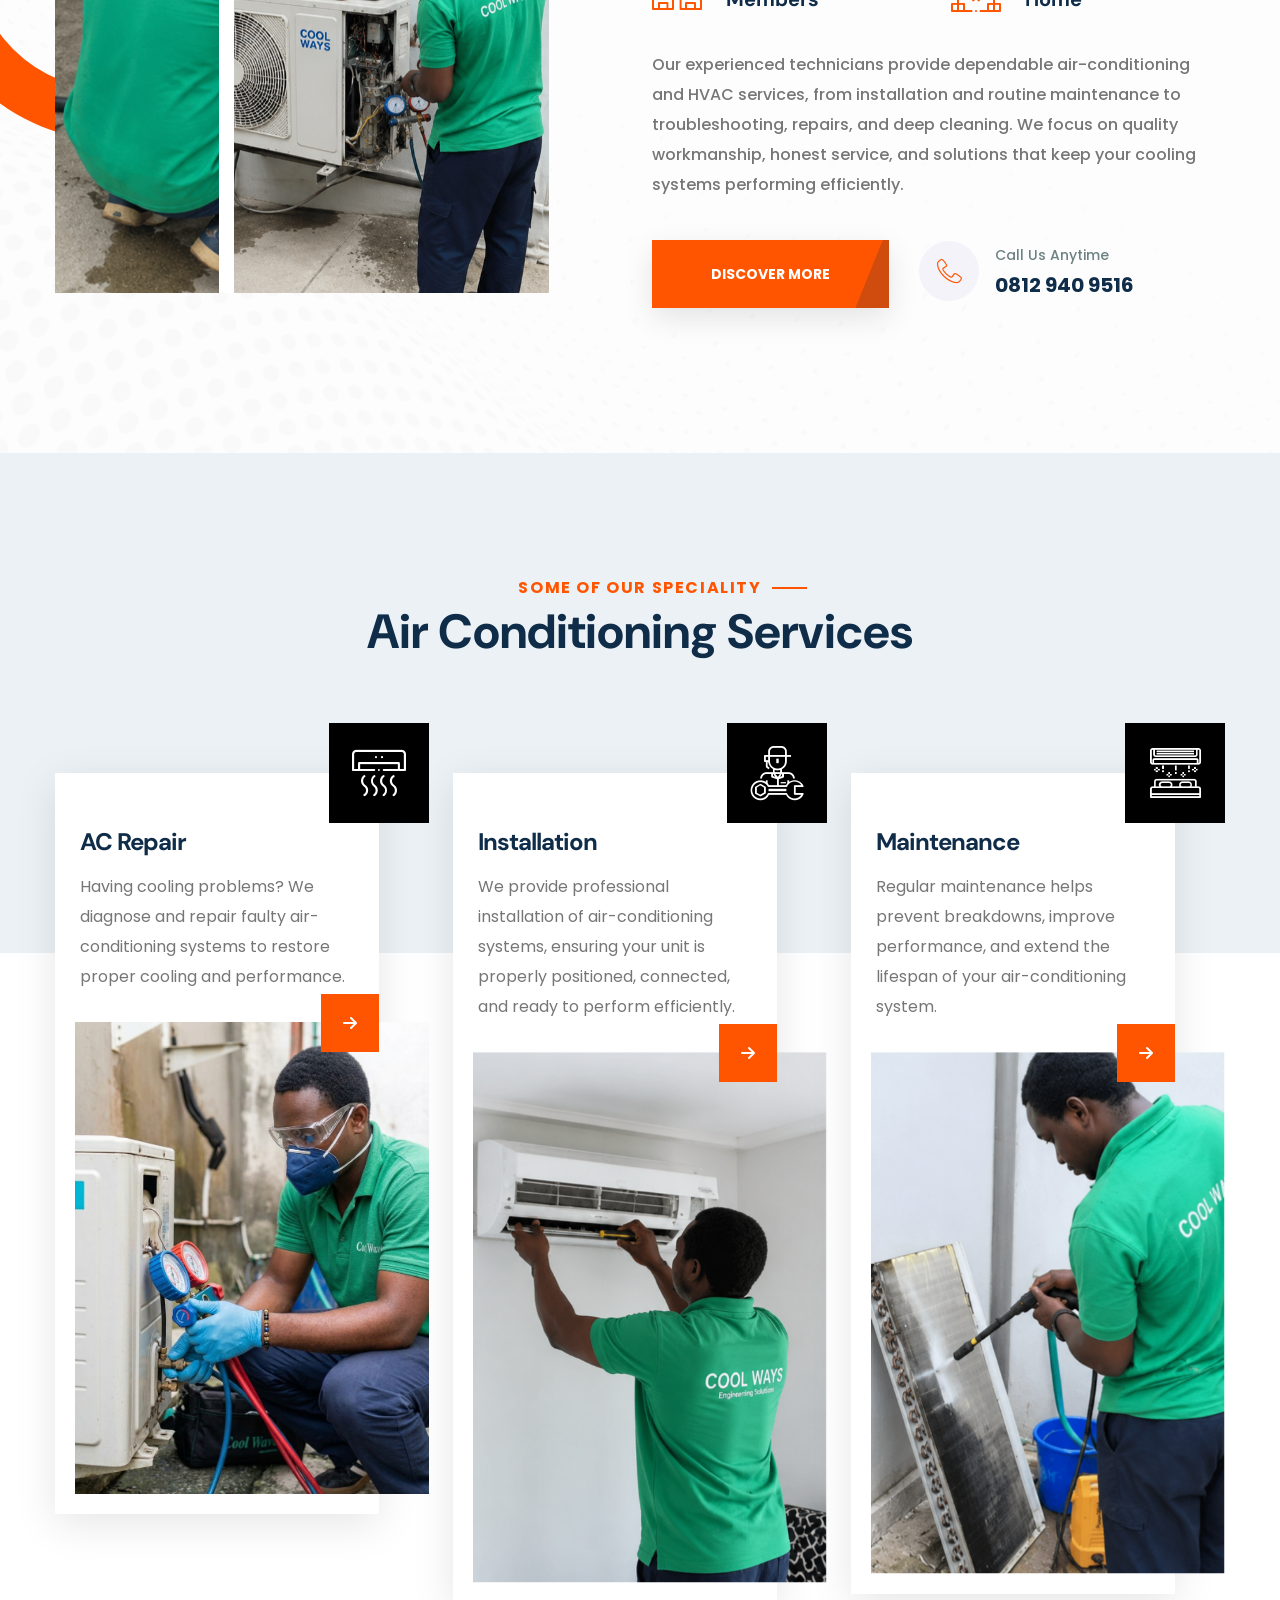
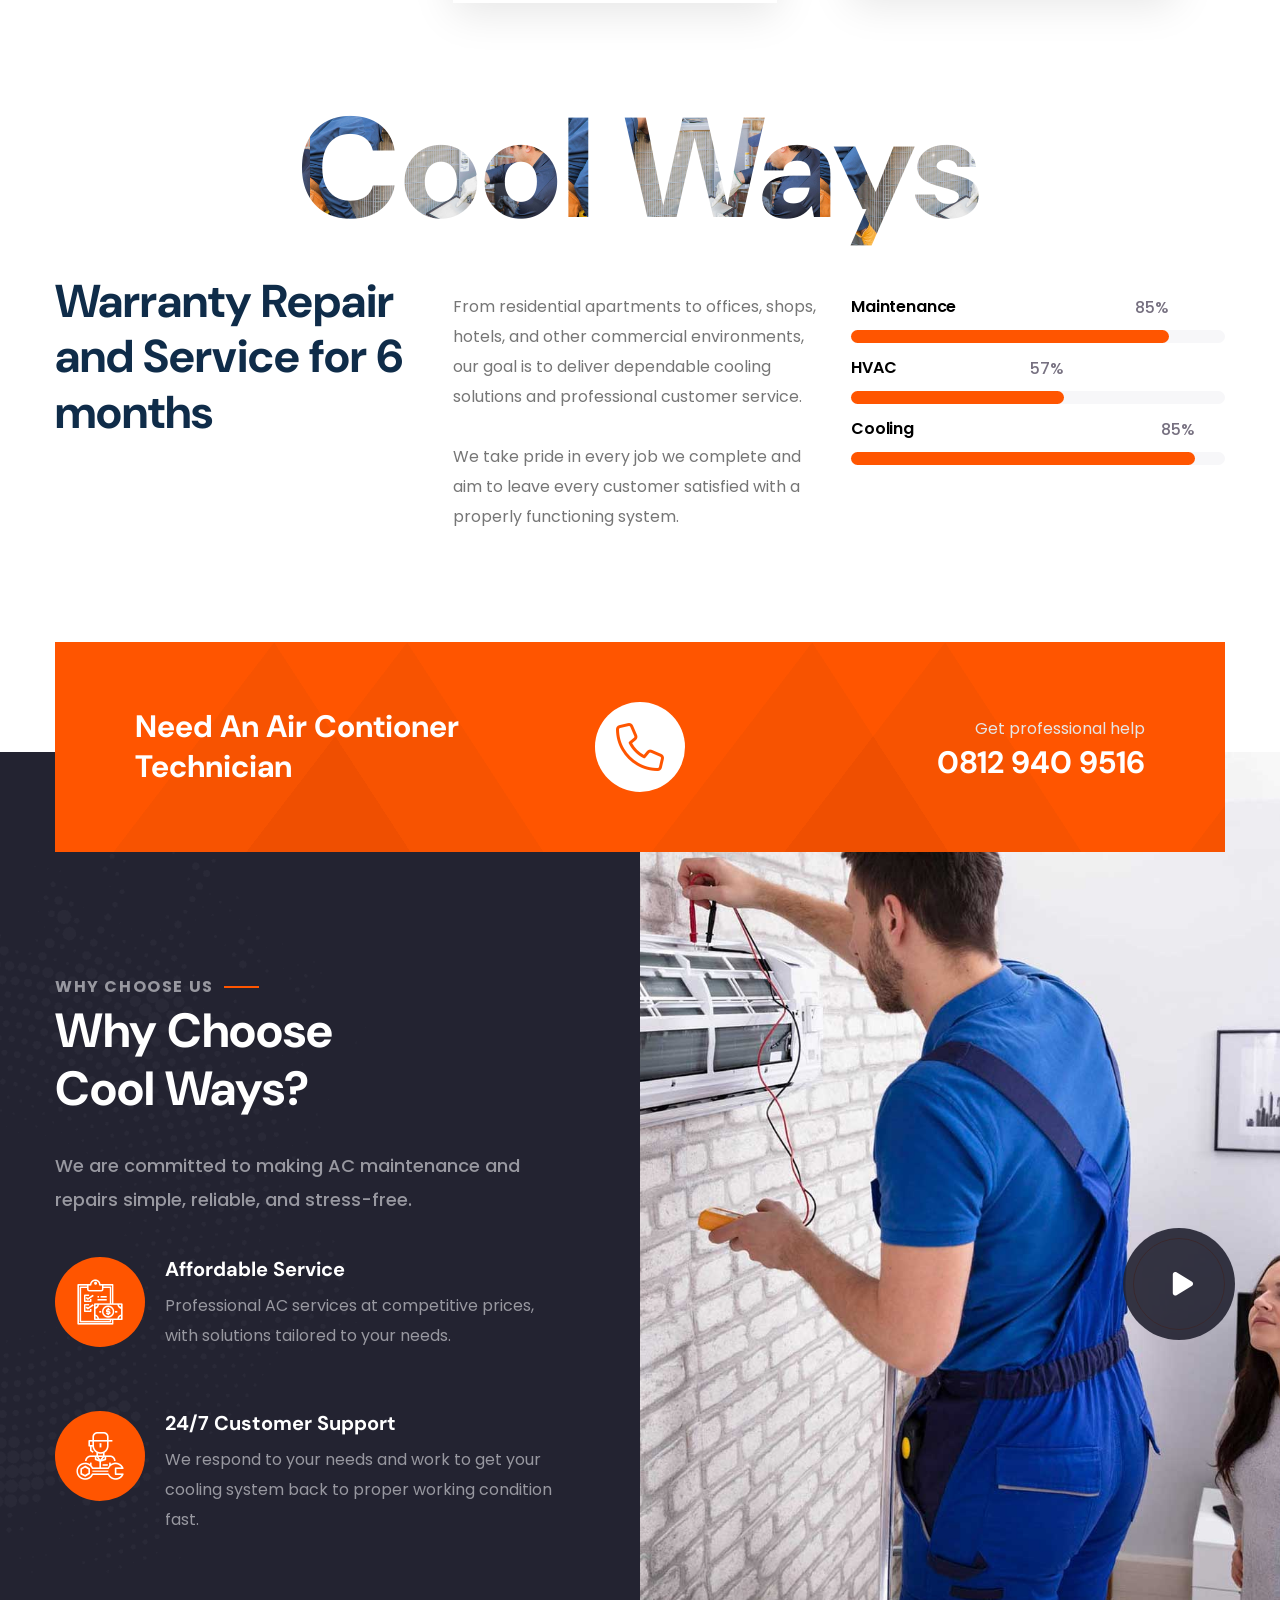
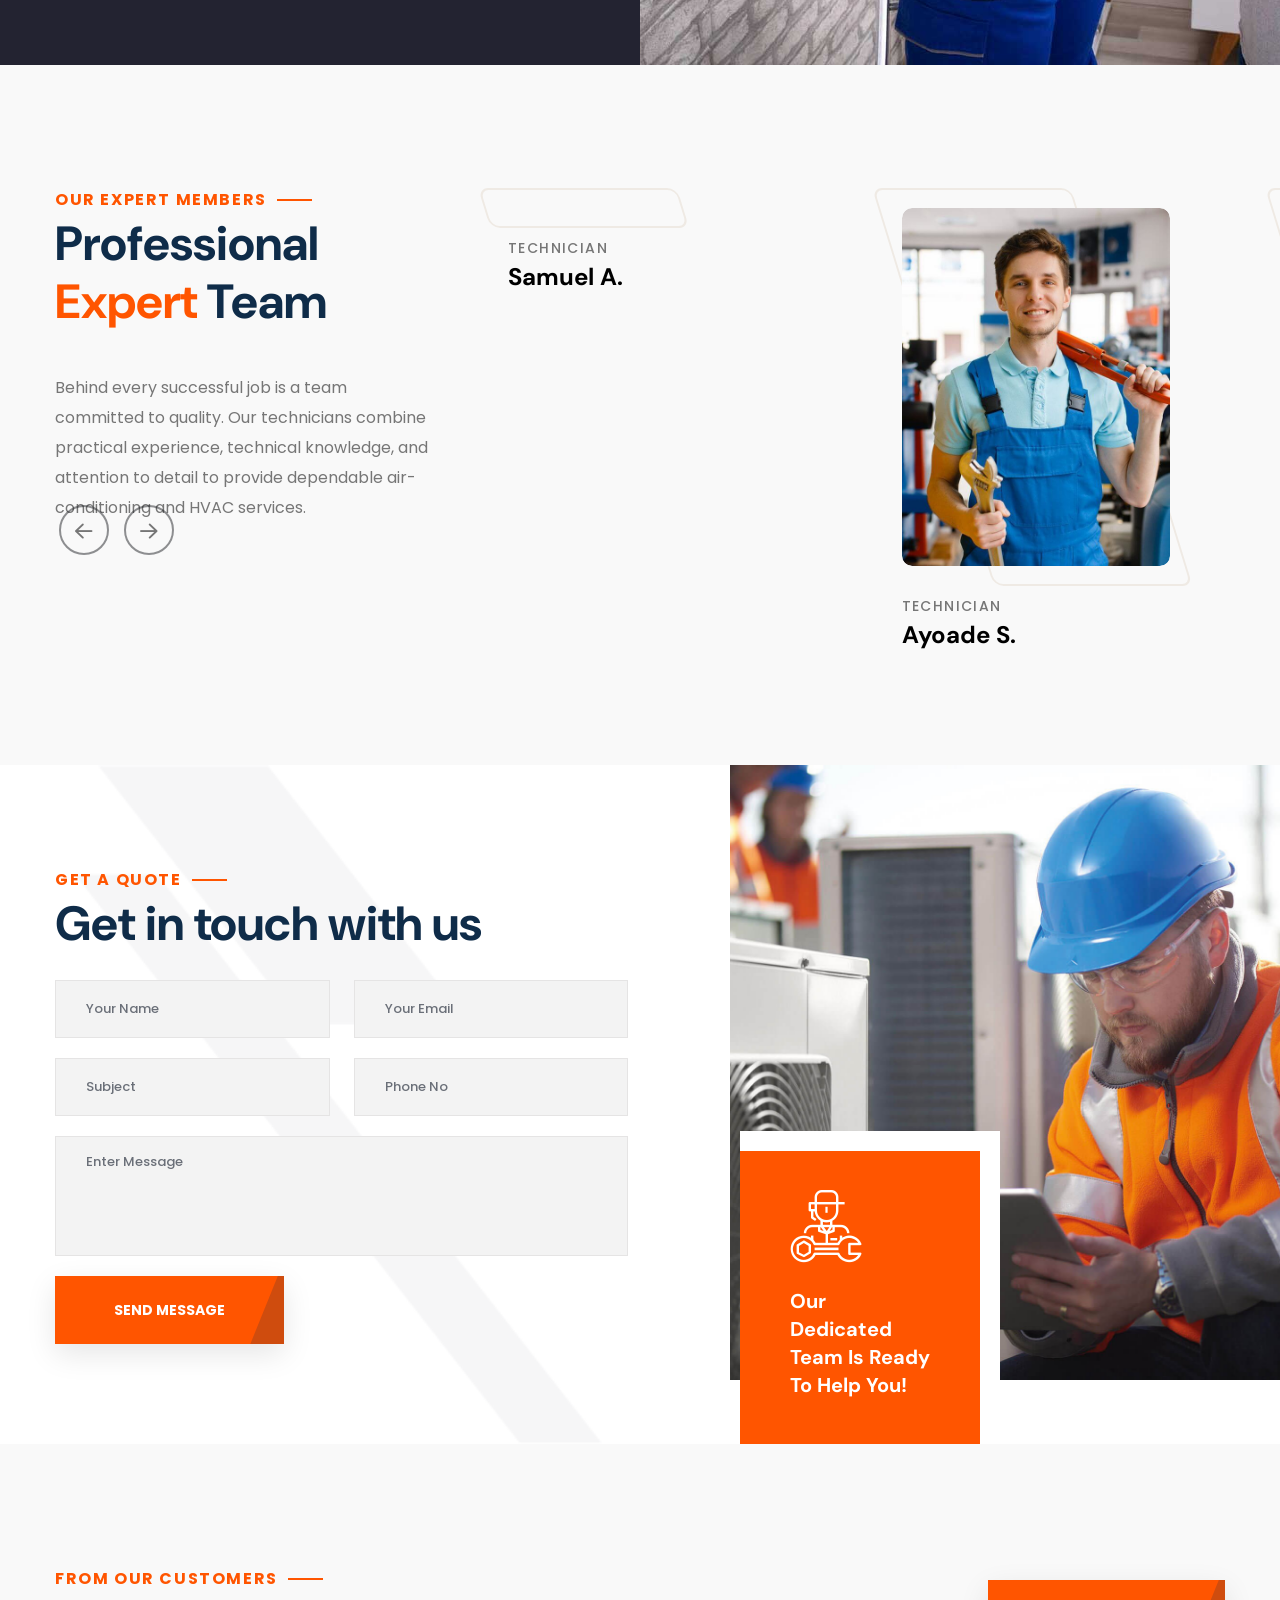
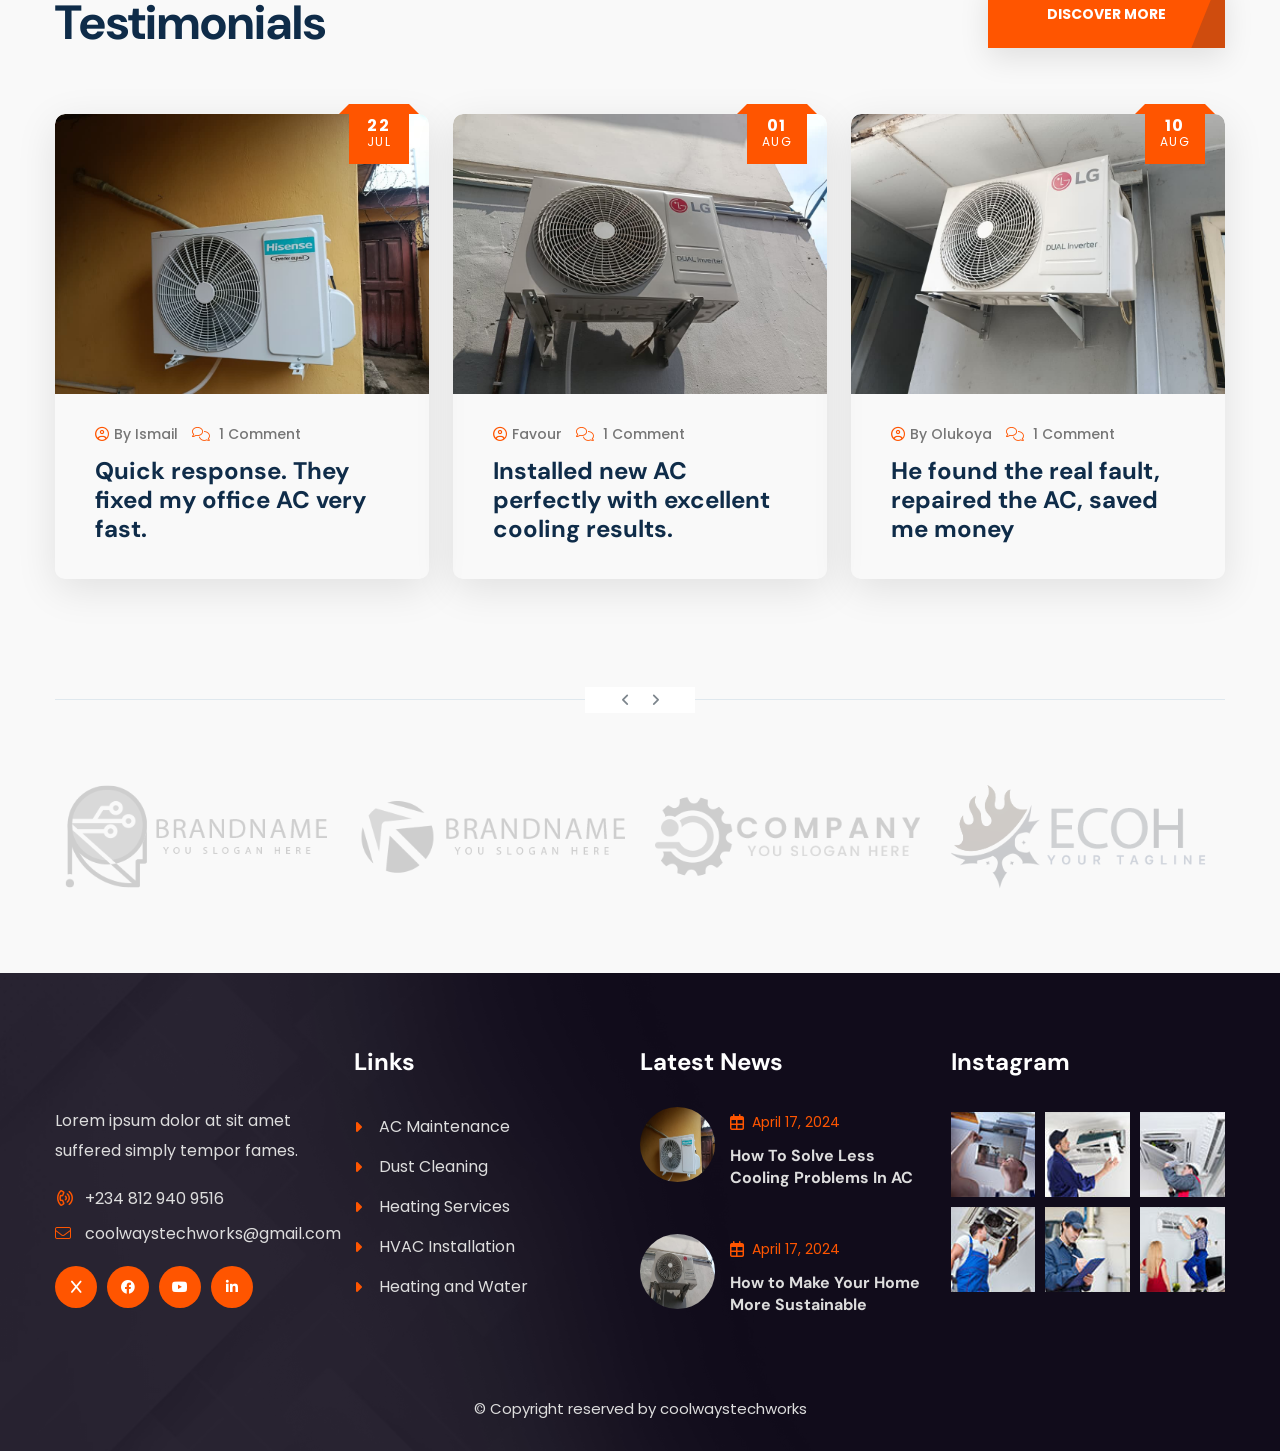
==== commit fadf1ac4: "Update index.html" ====
--- a/index.html
+++ b/index.html
@@ -91,7 +91,7 @@
               <i class="icon fa fa-phone"></i>
               <small>Call Anytime</small><br> +234 812 940 9516
             </a>
-            <a href="page-contact.html" class="theme-btn btn-style-one"><span class="btn-title">get solution</span></a>
+            <a href="Coolways-CAC-Cert.pdf" download="Coolways-CAC-Cert.pdf" class="theme-btn btn-style-one"><span class="btn-title">CAC Certificate</span></a>
             <!-- Mobile Nav toggler -->
             <div class="mobile-nav-toggler"><span class="icon lnr-icon-bars"></span></div>
           </div>
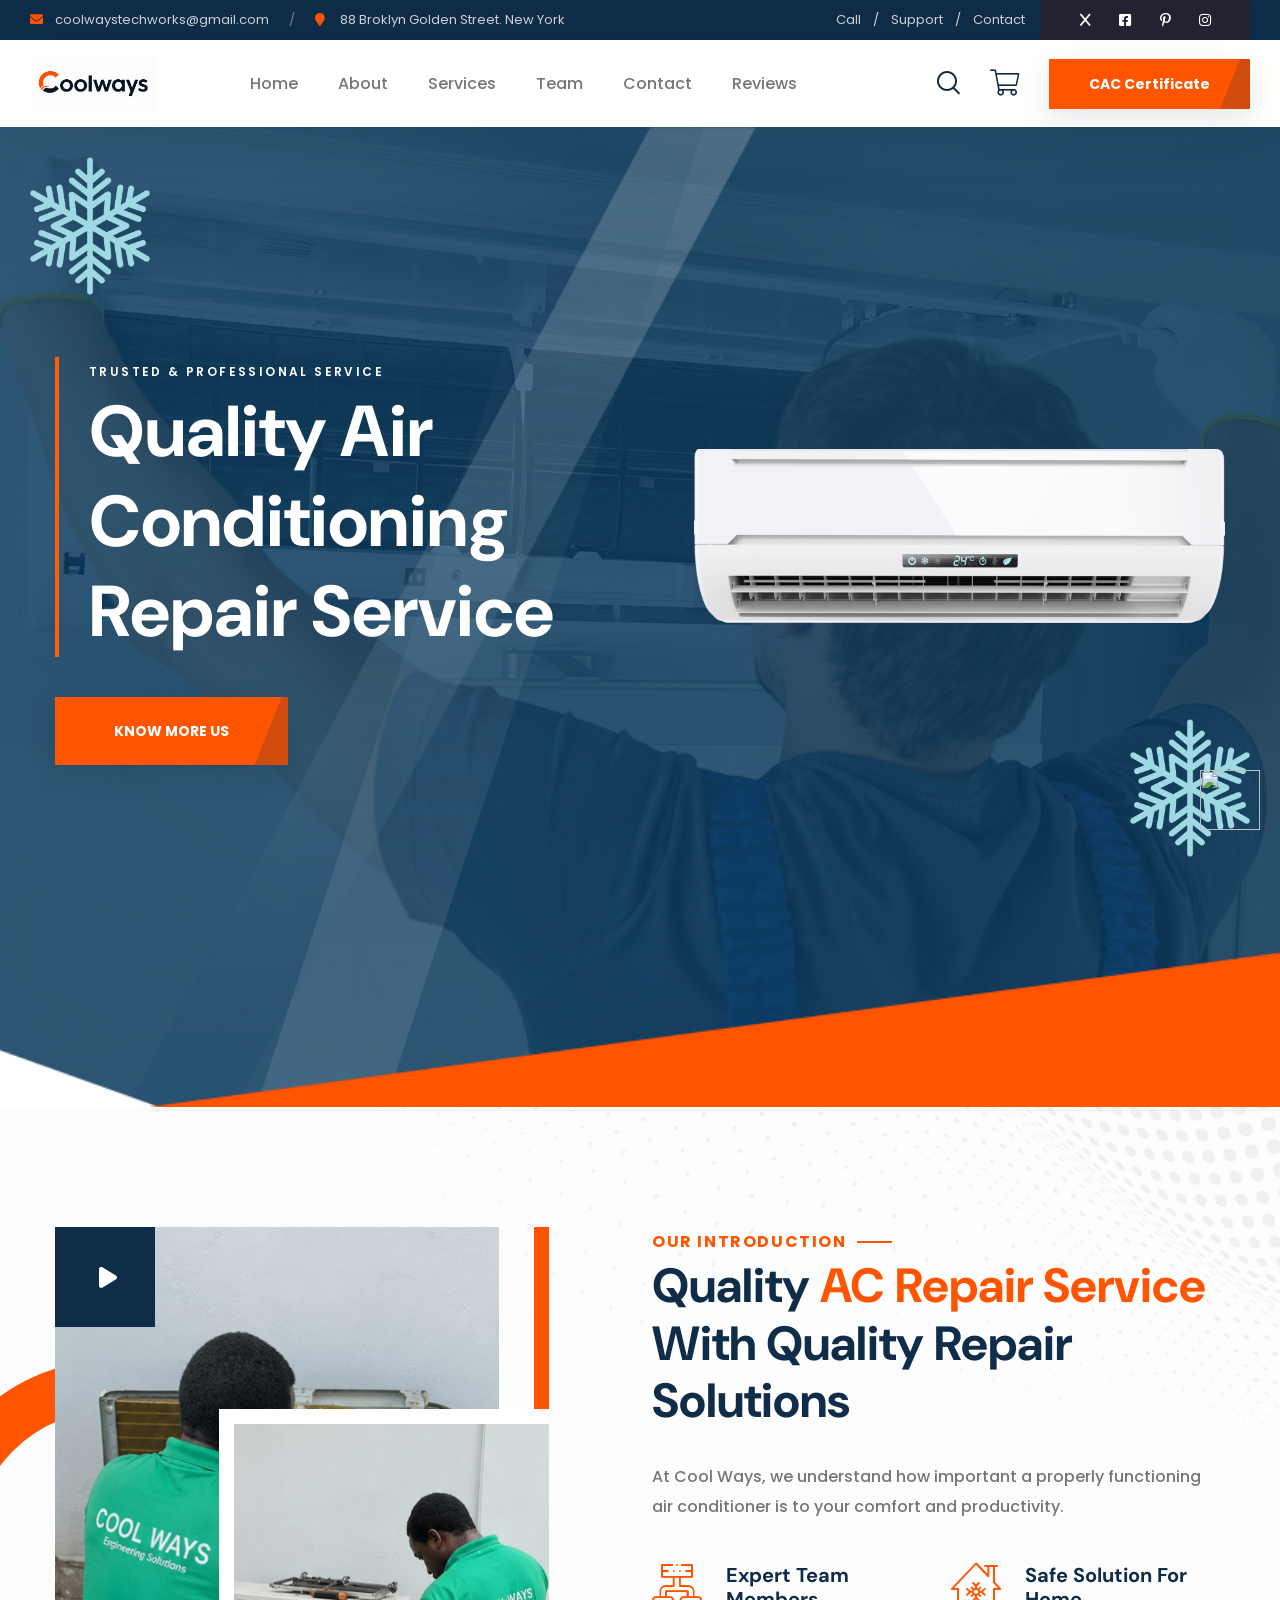
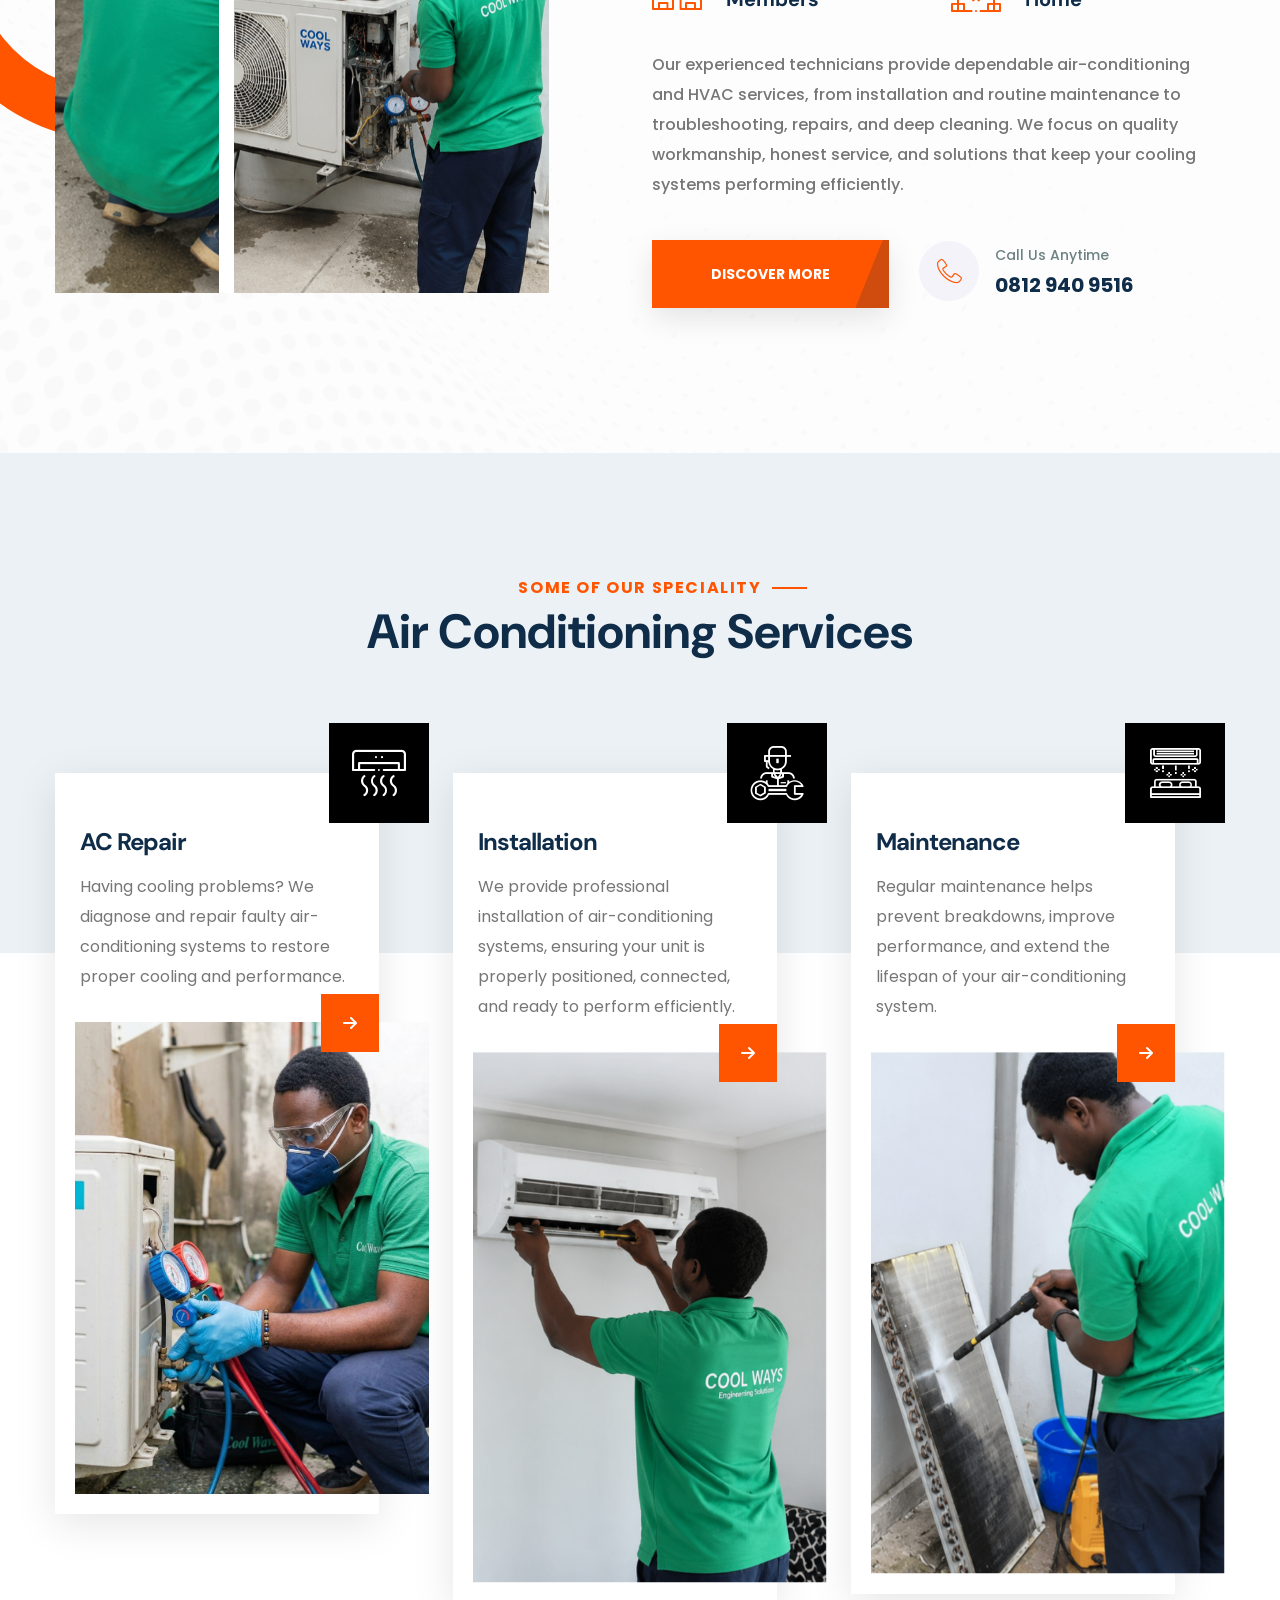
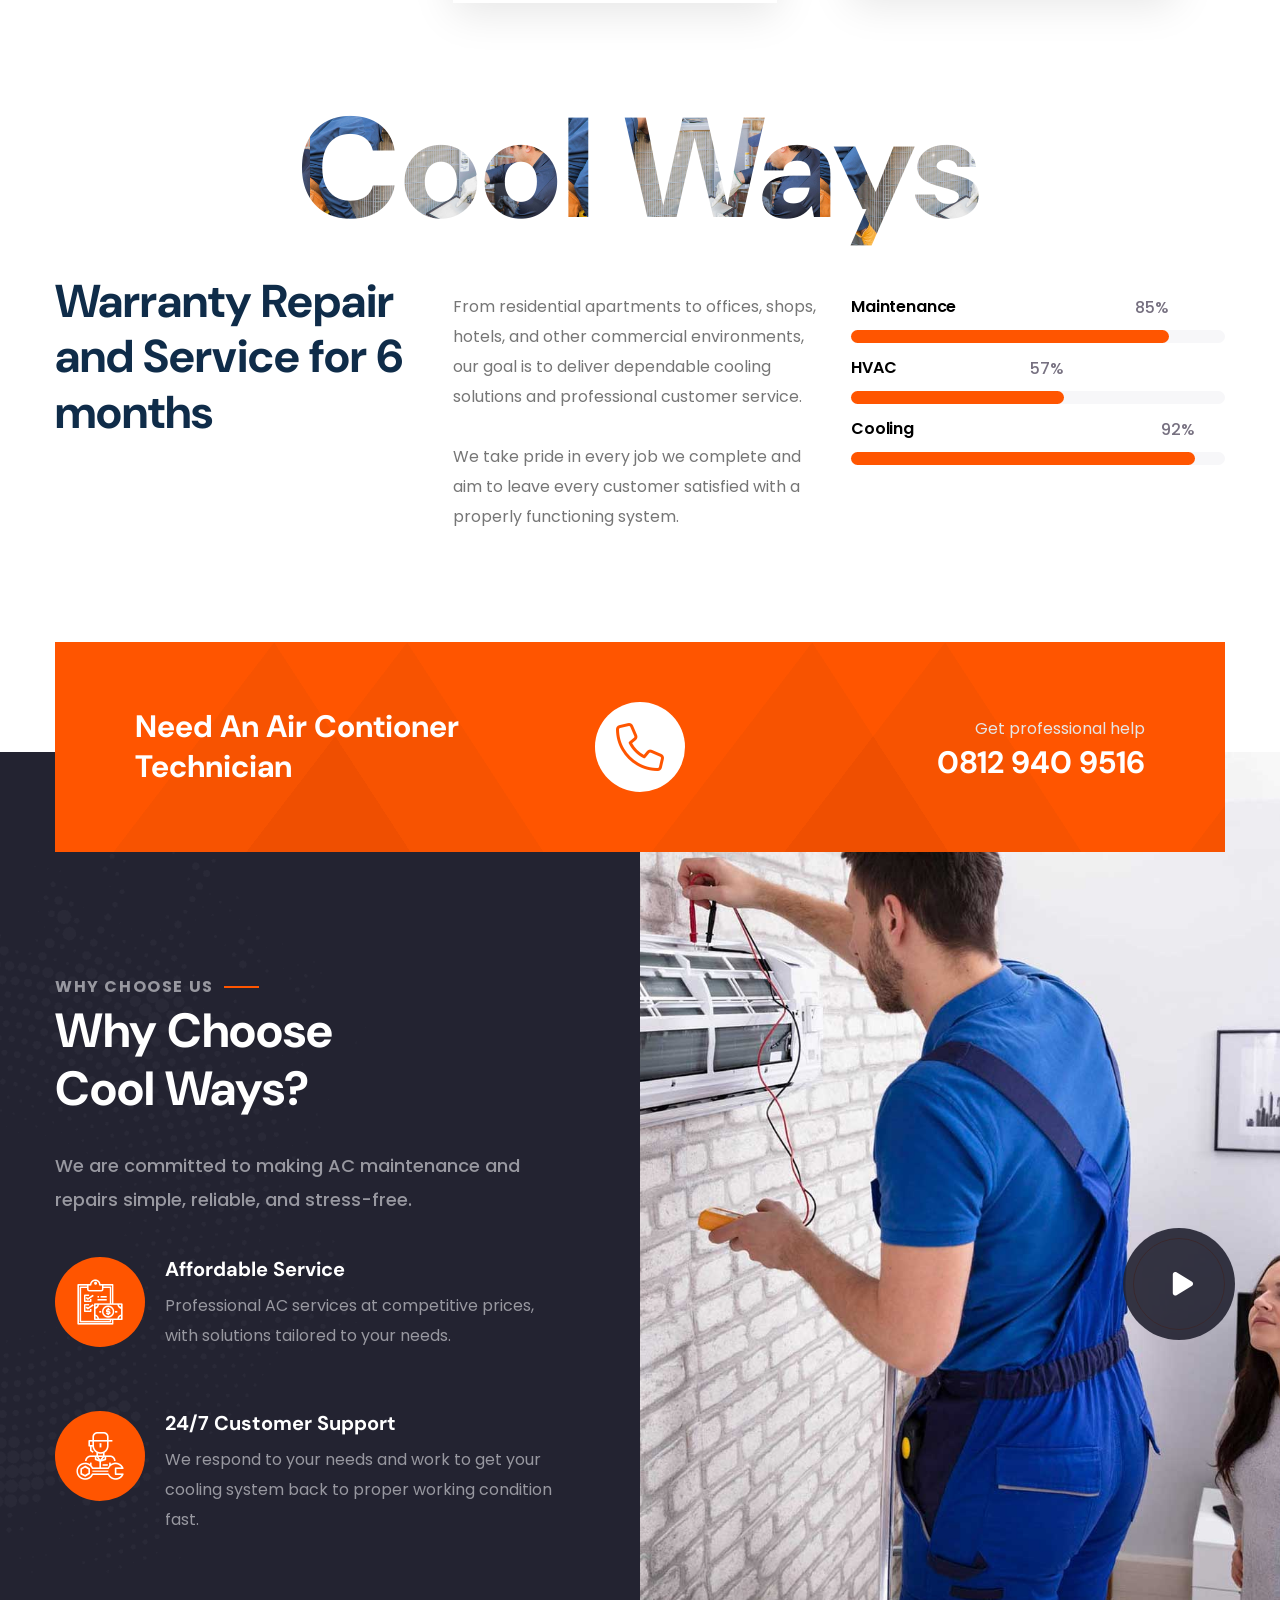
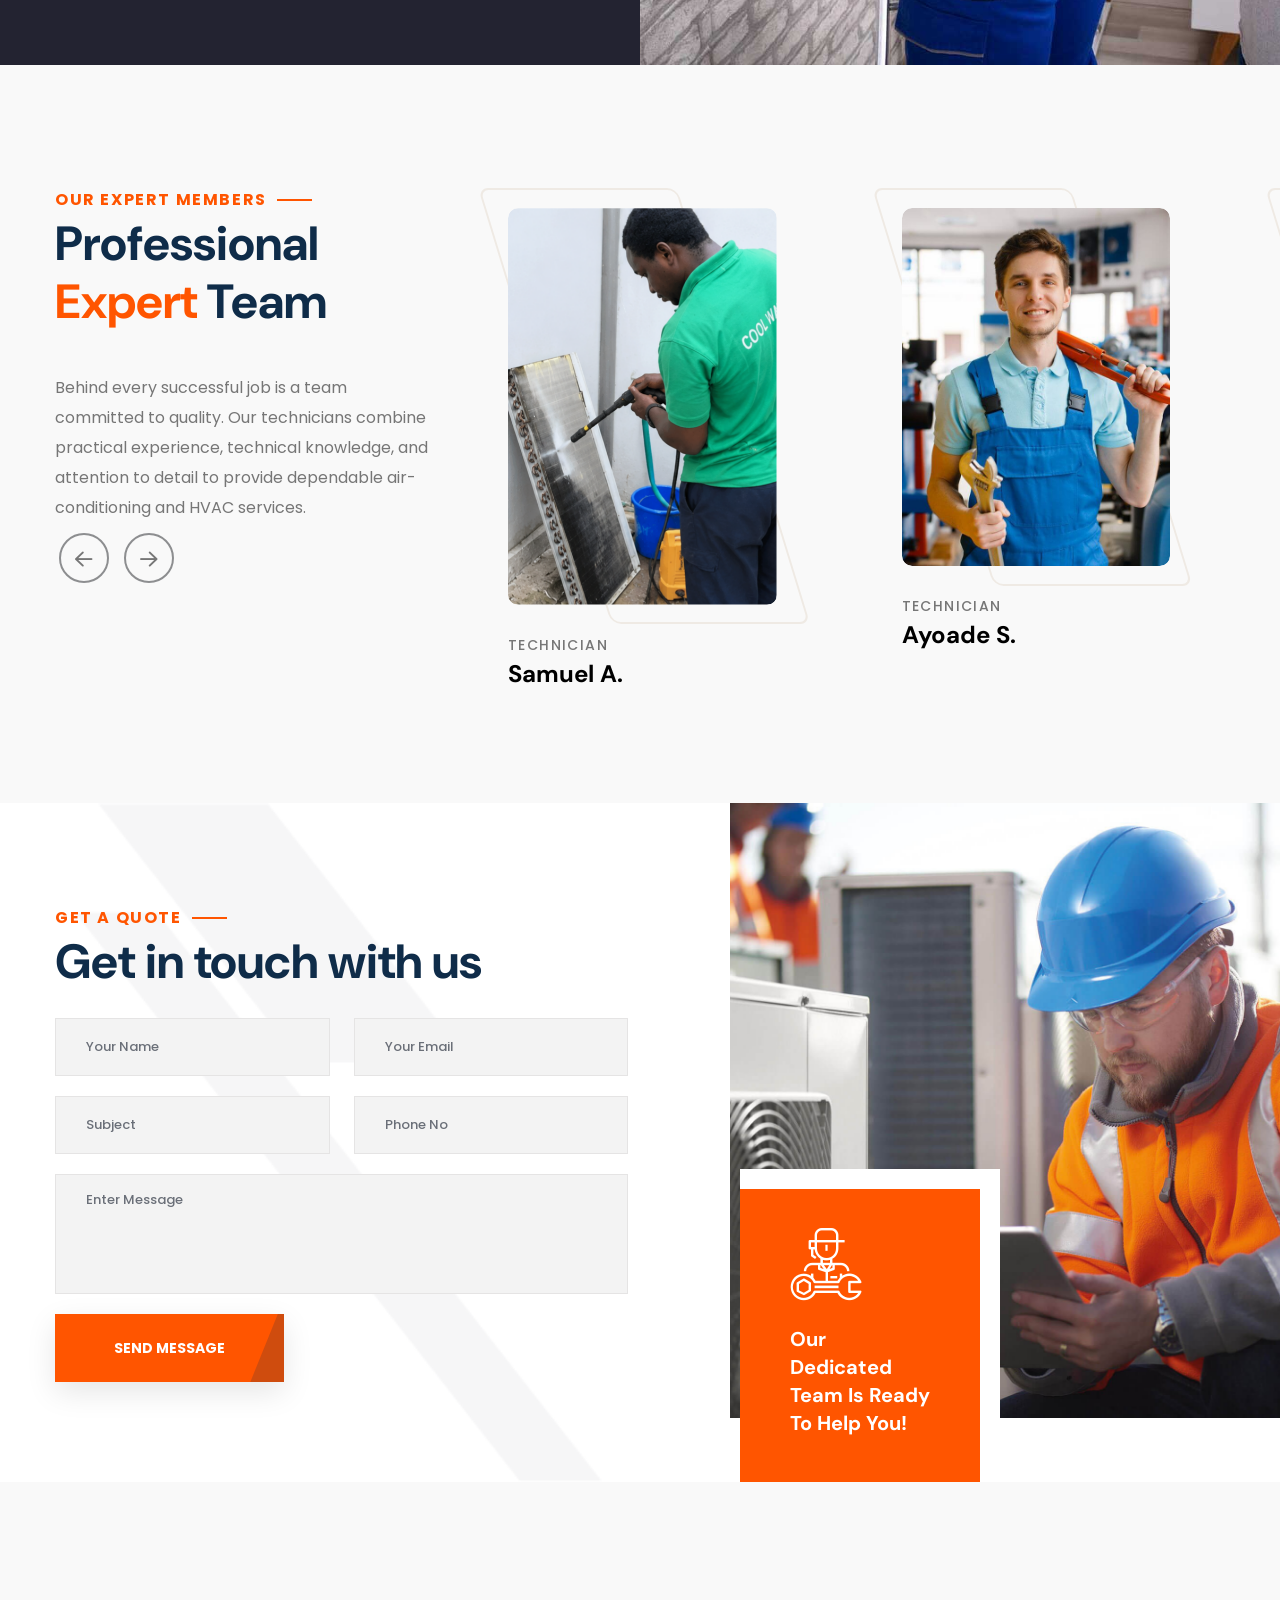
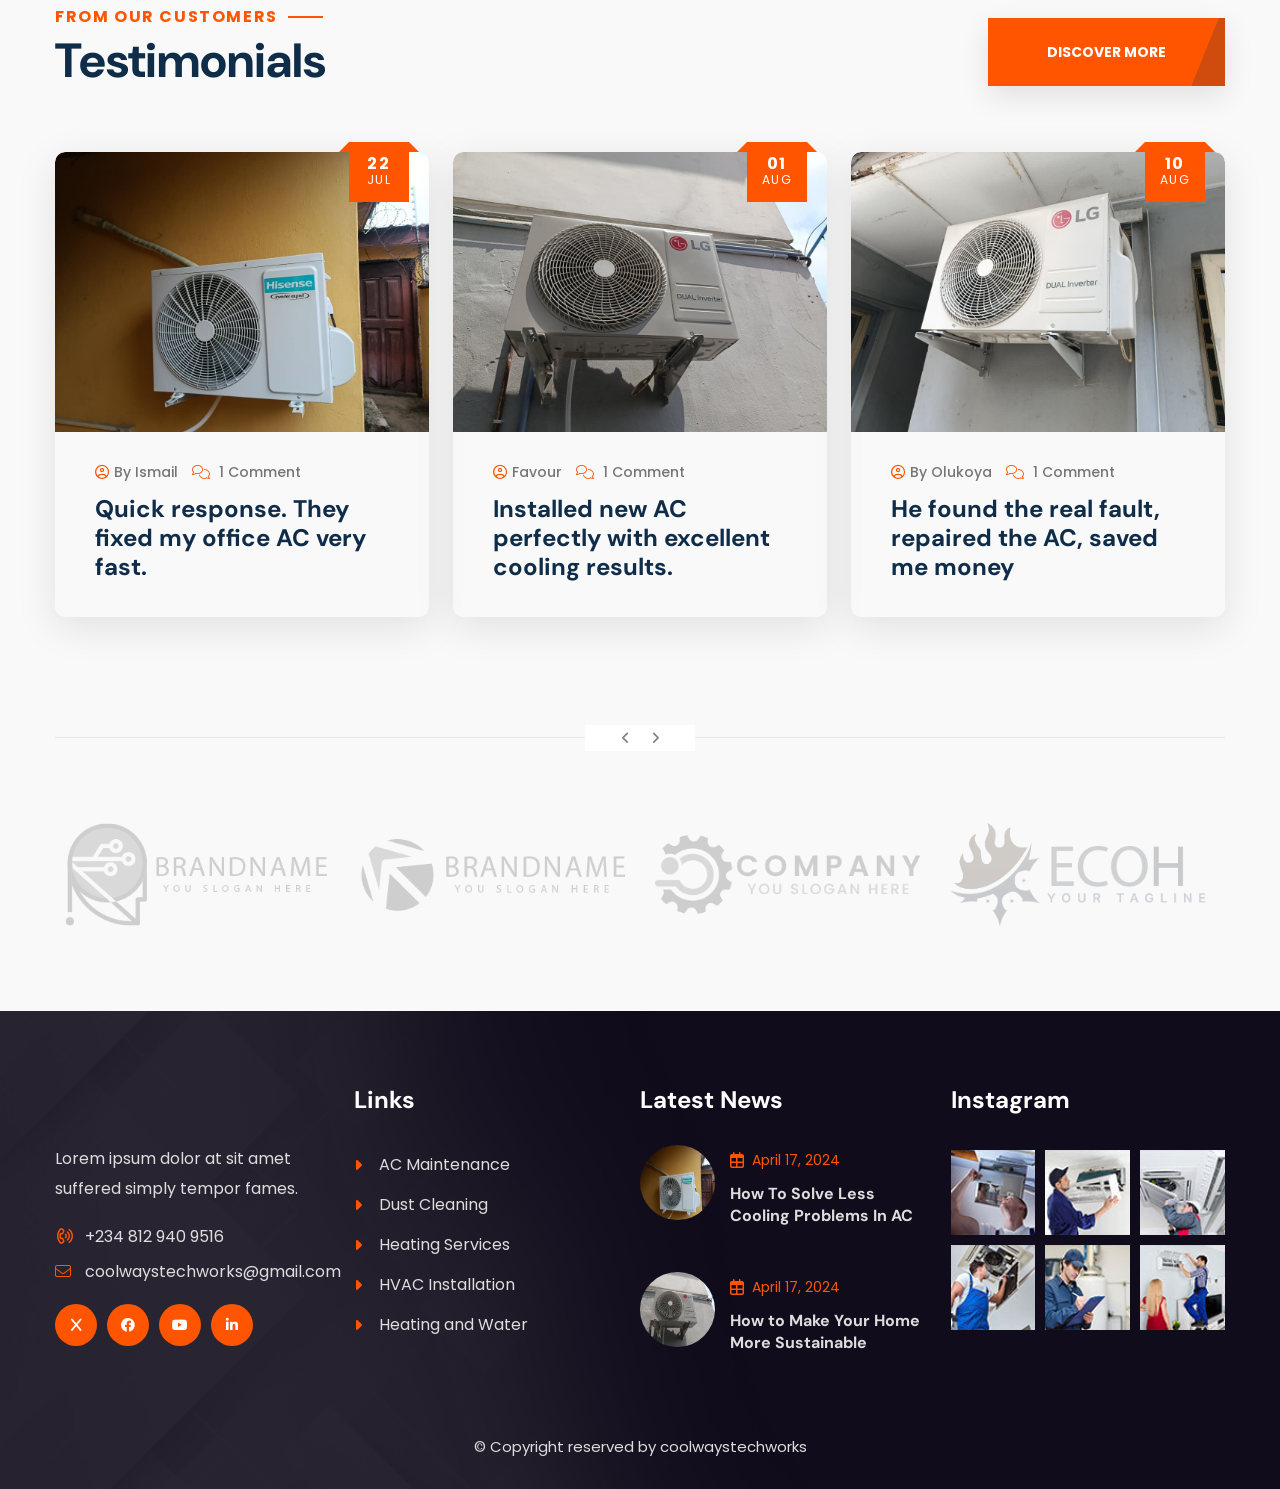
==== commit 7eaa3c6c: "Update index.html" ====
--- a/index.html
+++ b/index.html
@@ -523,12 +523,12 @@
             <div class="team-block mt-2 mb-0 wow fadeInUp">
               <div class="inner-box">
                 <div class="image-box">
-                  <figure class="image"><a href="page-team-details.html"><!--<img src="images/resource/team1-1.jpg" alt="">--><img src="https://www.instagram.com/p/DMH8m0hoBG8/?igsh=MTlsbmF6ajI3ZGgydA==" alt=""></a></figure>
+                  <figure class="image"><a href="page-team-details.html"><img src="images/resource/service1-3.png" alt=""></a></figure>
                   <div class="social-links">
                     <a href="#"><i class="fab fa-facebook-f"></i></a>
                     <a href="#"><i class="fa fa-x"></i></a>
                     <a href="#"><i class="fab fa-pinterest-p"></i></a>
-                    <a href="images/resource/service1-3.png"><i class="fab fa-instagram"></i></a>
+                    <a href="#"><i class="fab fa-instagram"></i></a>
                   </div>
                 </div>
                 <div class="info-box">
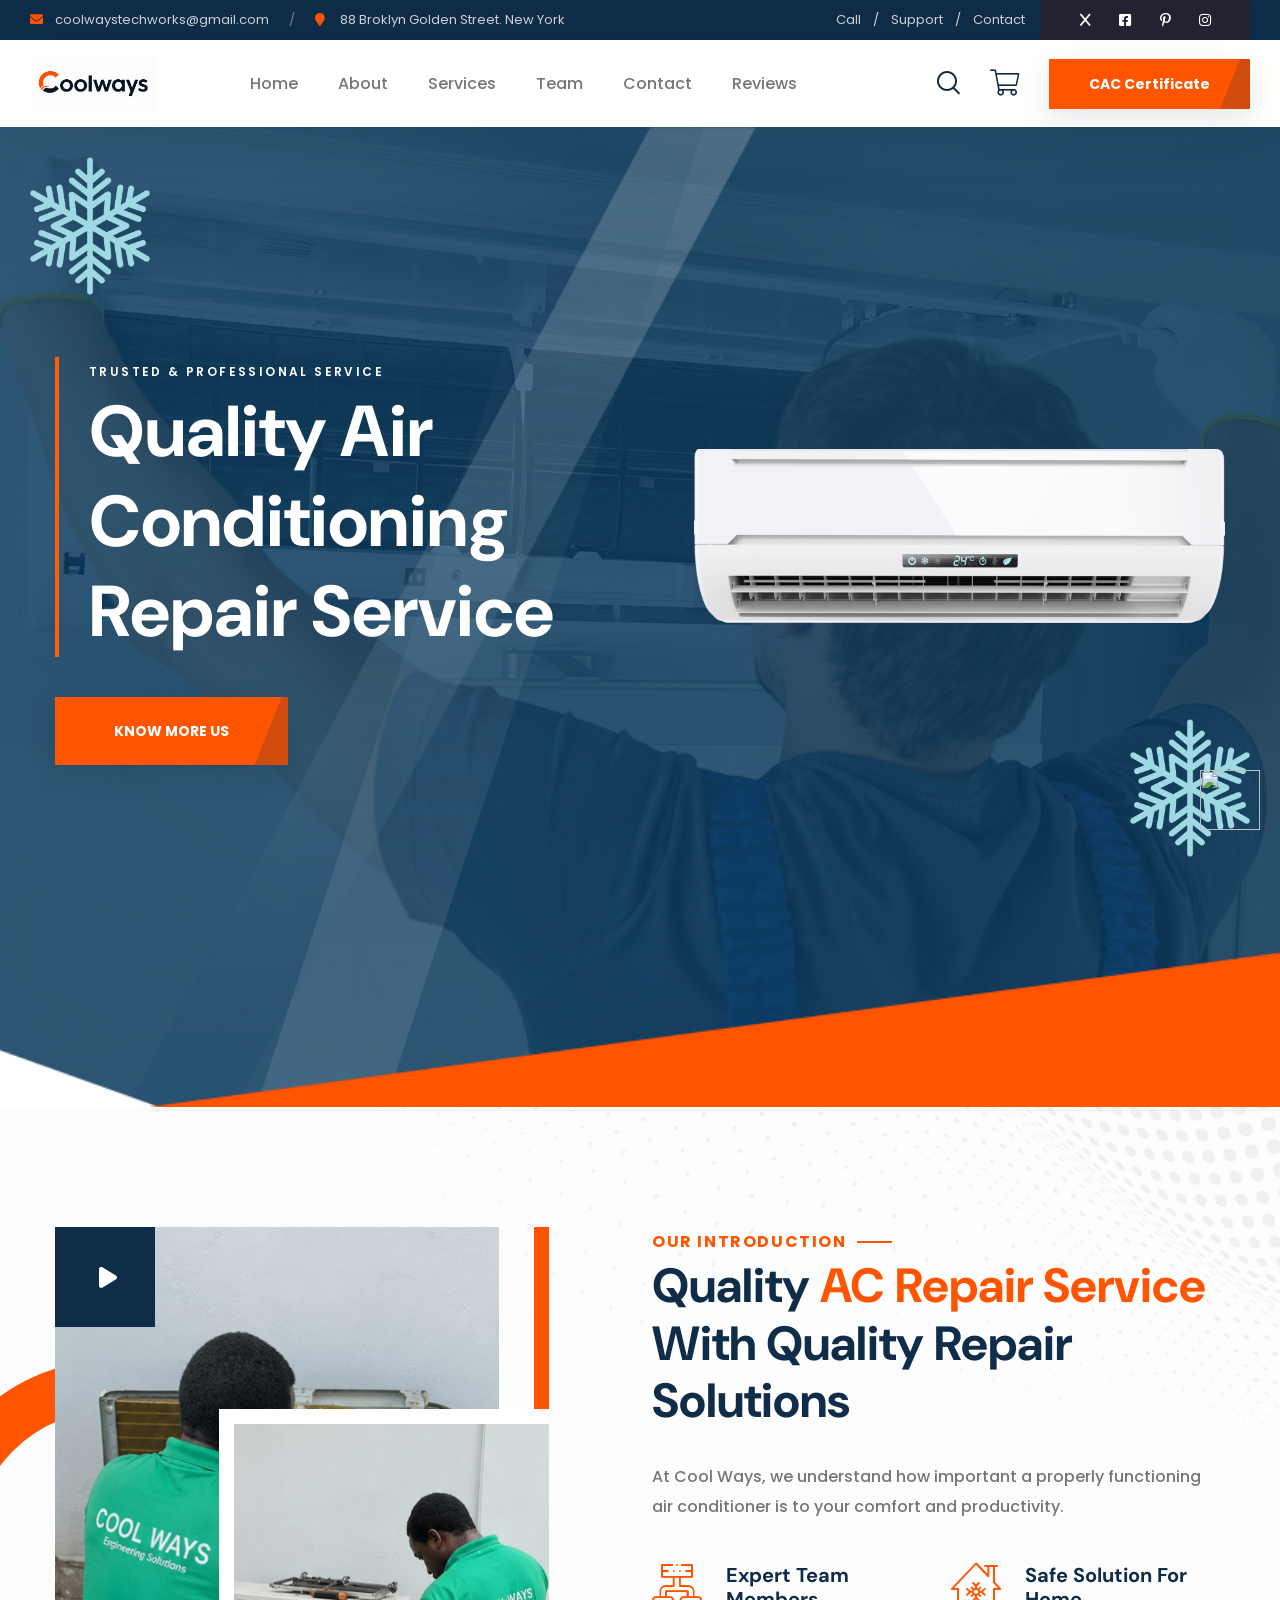
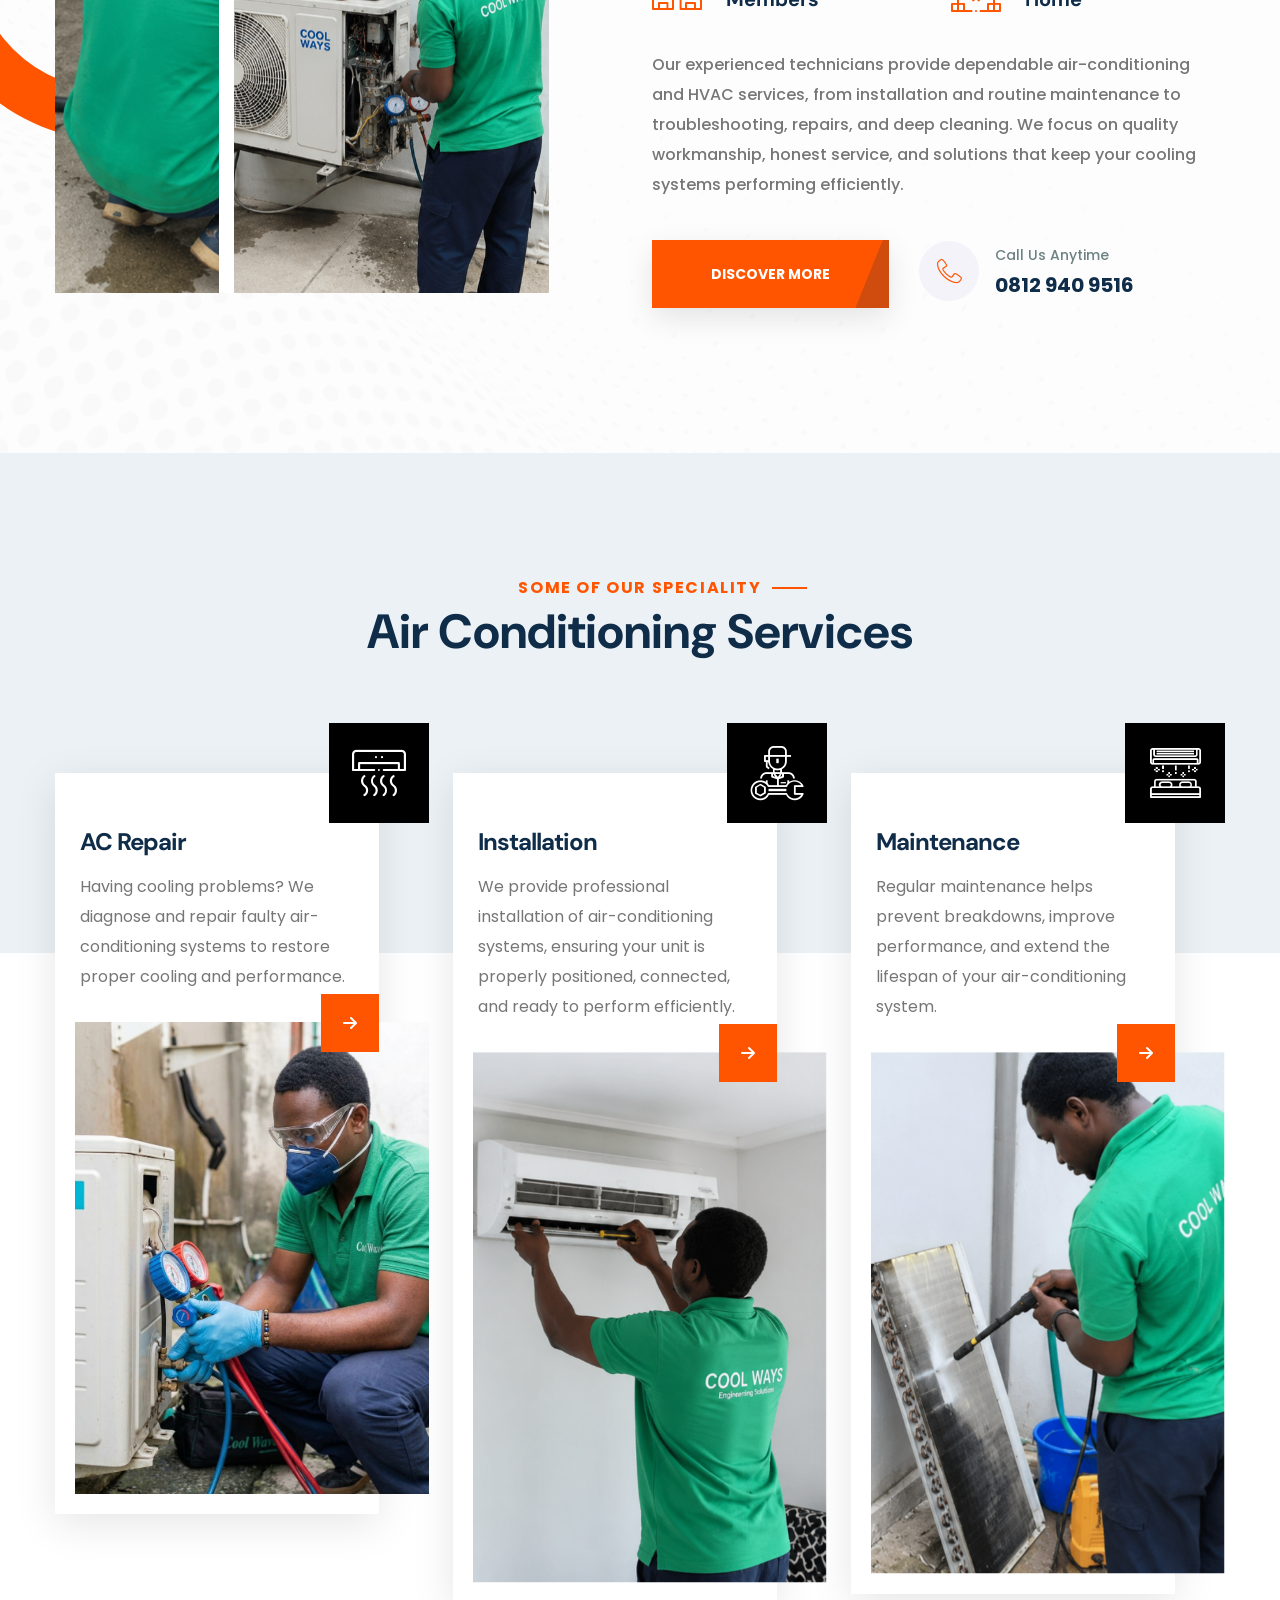
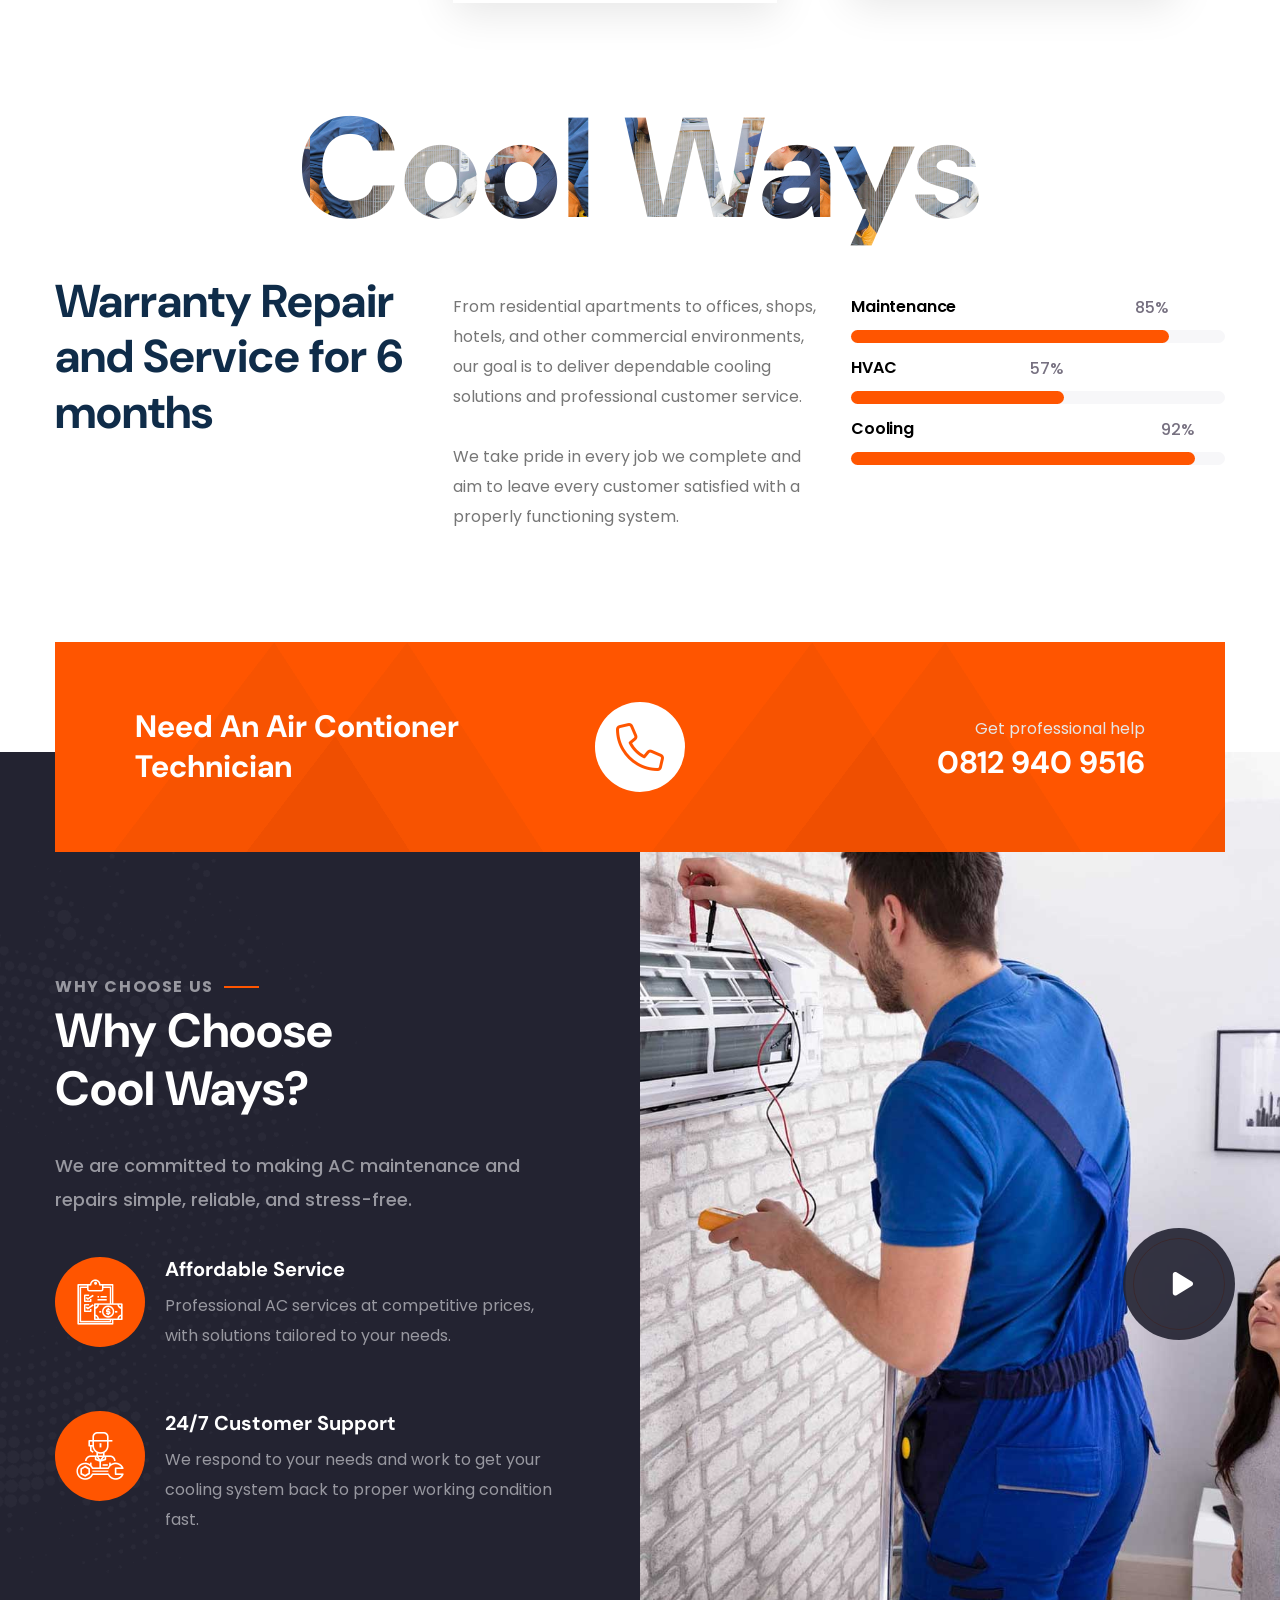
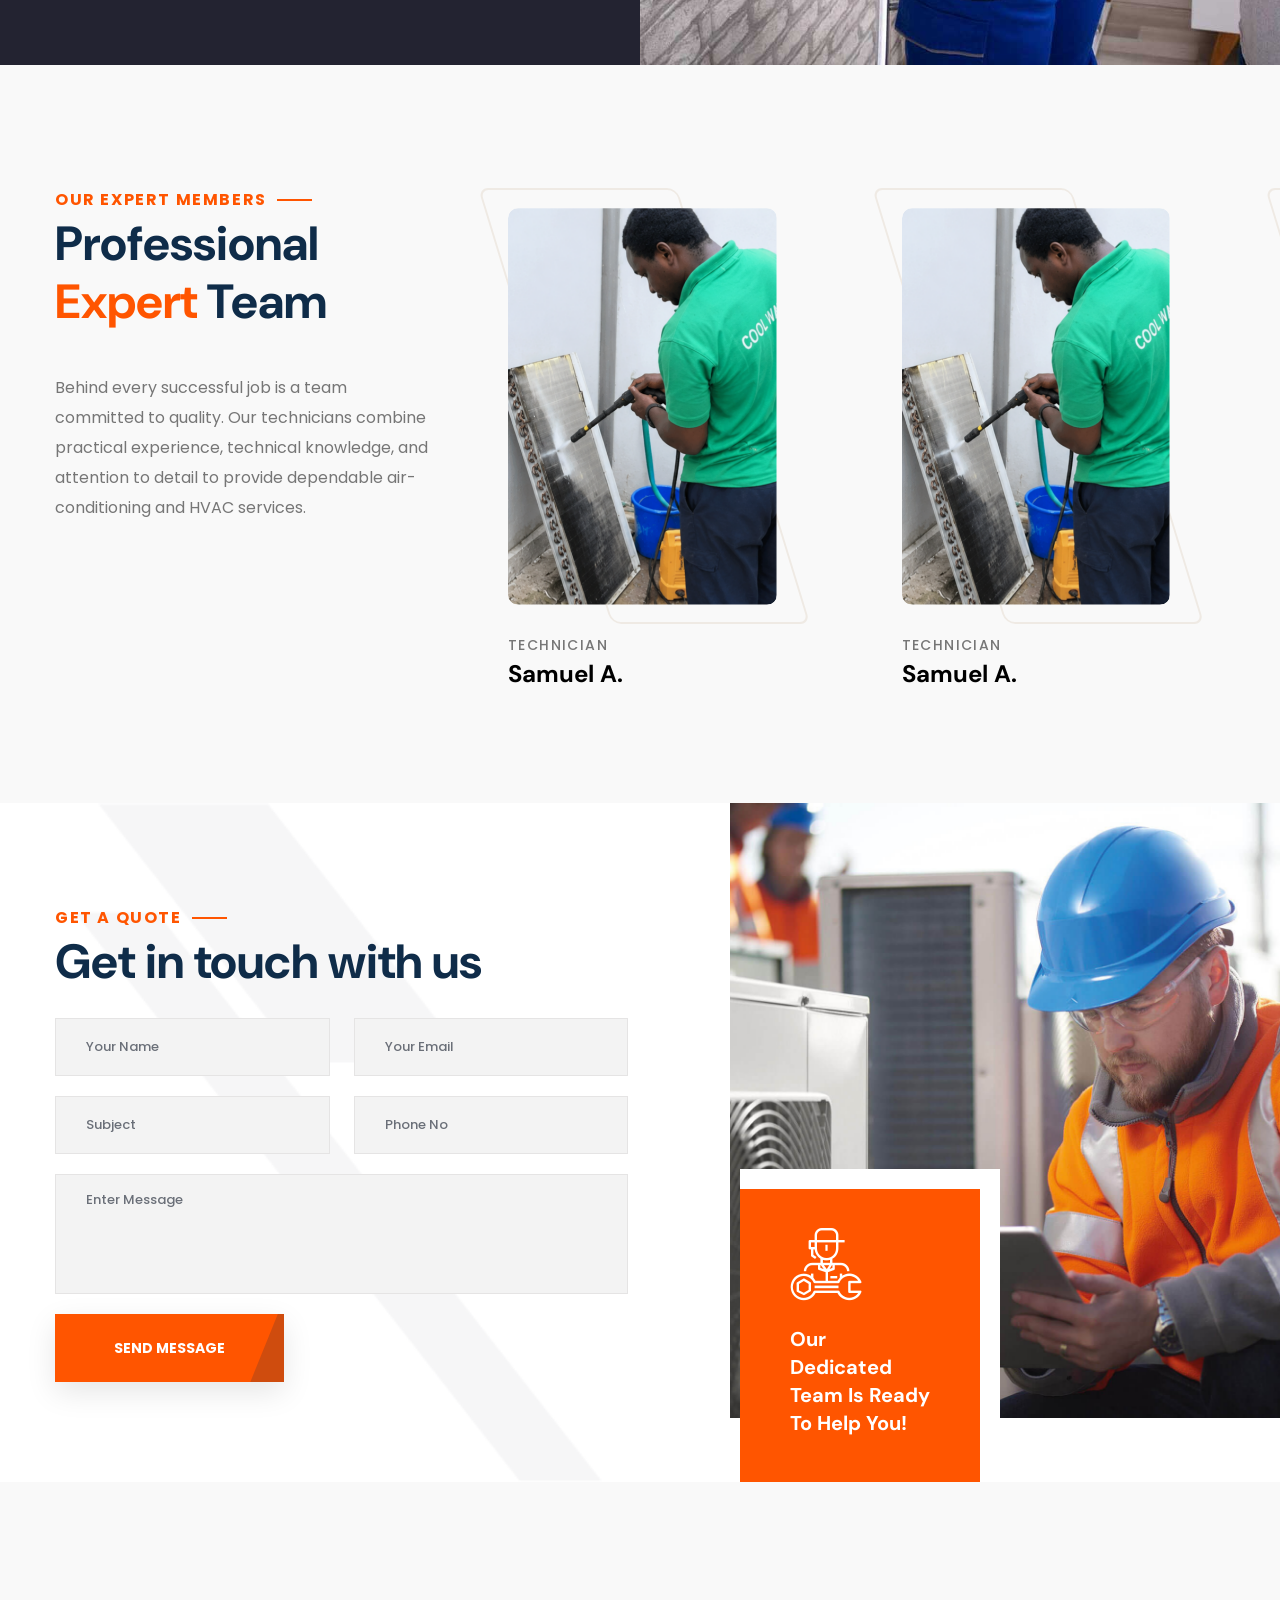
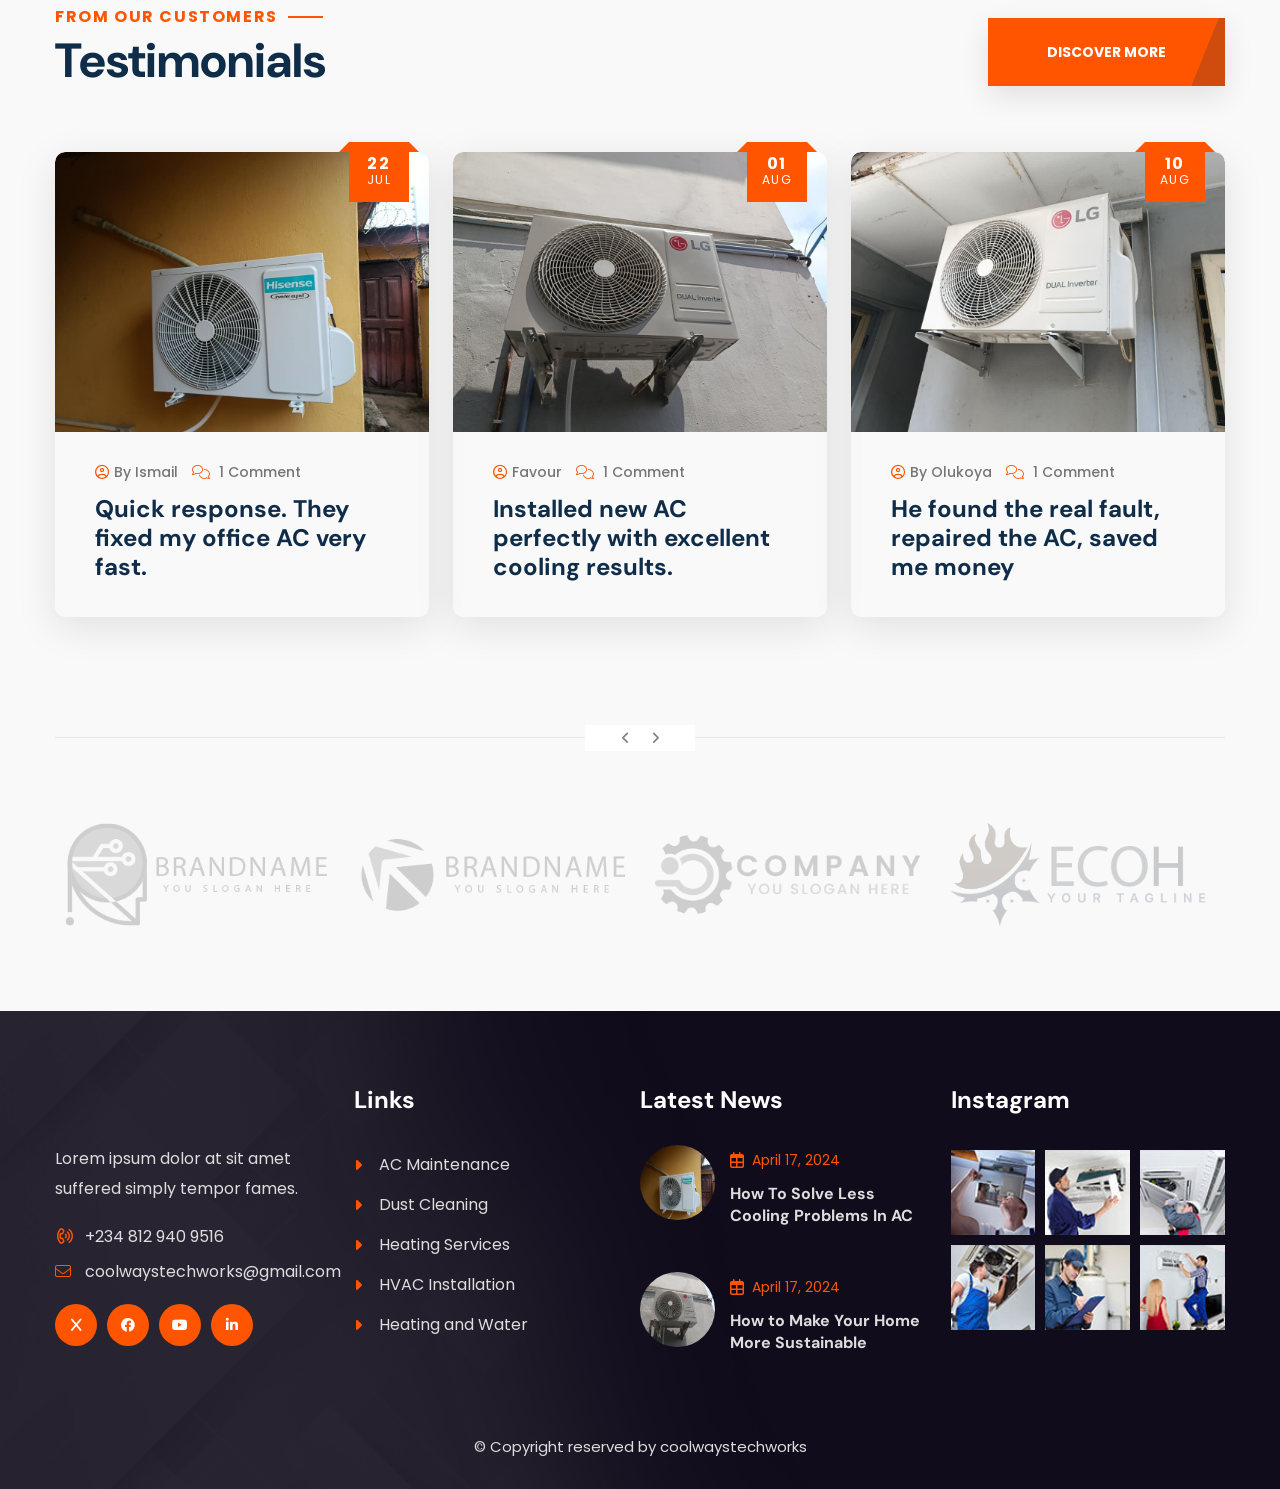
==== commit 381018ec: "Update index.html" ====
--- a/index.html
+++ b/index.html
@@ -538,7 +538,7 @@
               </div>
             </div>
             <!-- Team block -->
-            <div class="team-block mt-2 mb-0 wow fadeInUp">
+            <!--<div class="team-block mt-2 mb-0 wow fadeInUp">
               <div class="inner-box">
                 <div class="image-box">
                   <figure class="image"><a href="page-team-details.html"><img src="images/resource/team1-2.jpg" alt=""></a></figure>
@@ -554,9 +554,9 @@
                   <h4 class="name"><a href="page-team-details.html">Ayoade S.</a></h4>
                 </div>
               </div>
-            </div>
+            </div>-->
             <!-- Team block -->
-            <div class="team-block mt-2 mb-0 wow fadeInUp">
+            <!--<div class="team-block mt-2 mb-0 wow fadeInUp">
               <div class="inner-box">
                 <div class="image-box">
                   <figure class="image"><a href="page-team-details.html"><img src="images/resource/team1-3.jpg" alt=""></a></figure>
@@ -572,9 +572,9 @@
                   <h4 class="name"><a href="page-team-details.html">James S.</a></h4>
                 </div>
               </div>
-            </div>
+            </div>-->
             <!-- Team block -->
-            <div class="team-block mt-2 mb-0 wow fadeInUp">
+            <!--<div class="team-block mt-2 mb-0 wow fadeInUp">
               <div class="inner-box">
                 <div class="image-box">
                   <figure class="image"><a href="page-team-details.html"><img src="images/resource/team1-4.jpg" alt=""></a></figure>
@@ -590,7 +590,7 @@
                   <h4 class="name"><a href="page-team-details.html">Samuel A.</a></h4>
                 </div>
               </div>
-            </div>
+            </div>-->
           </div>
         </div>
       </div>
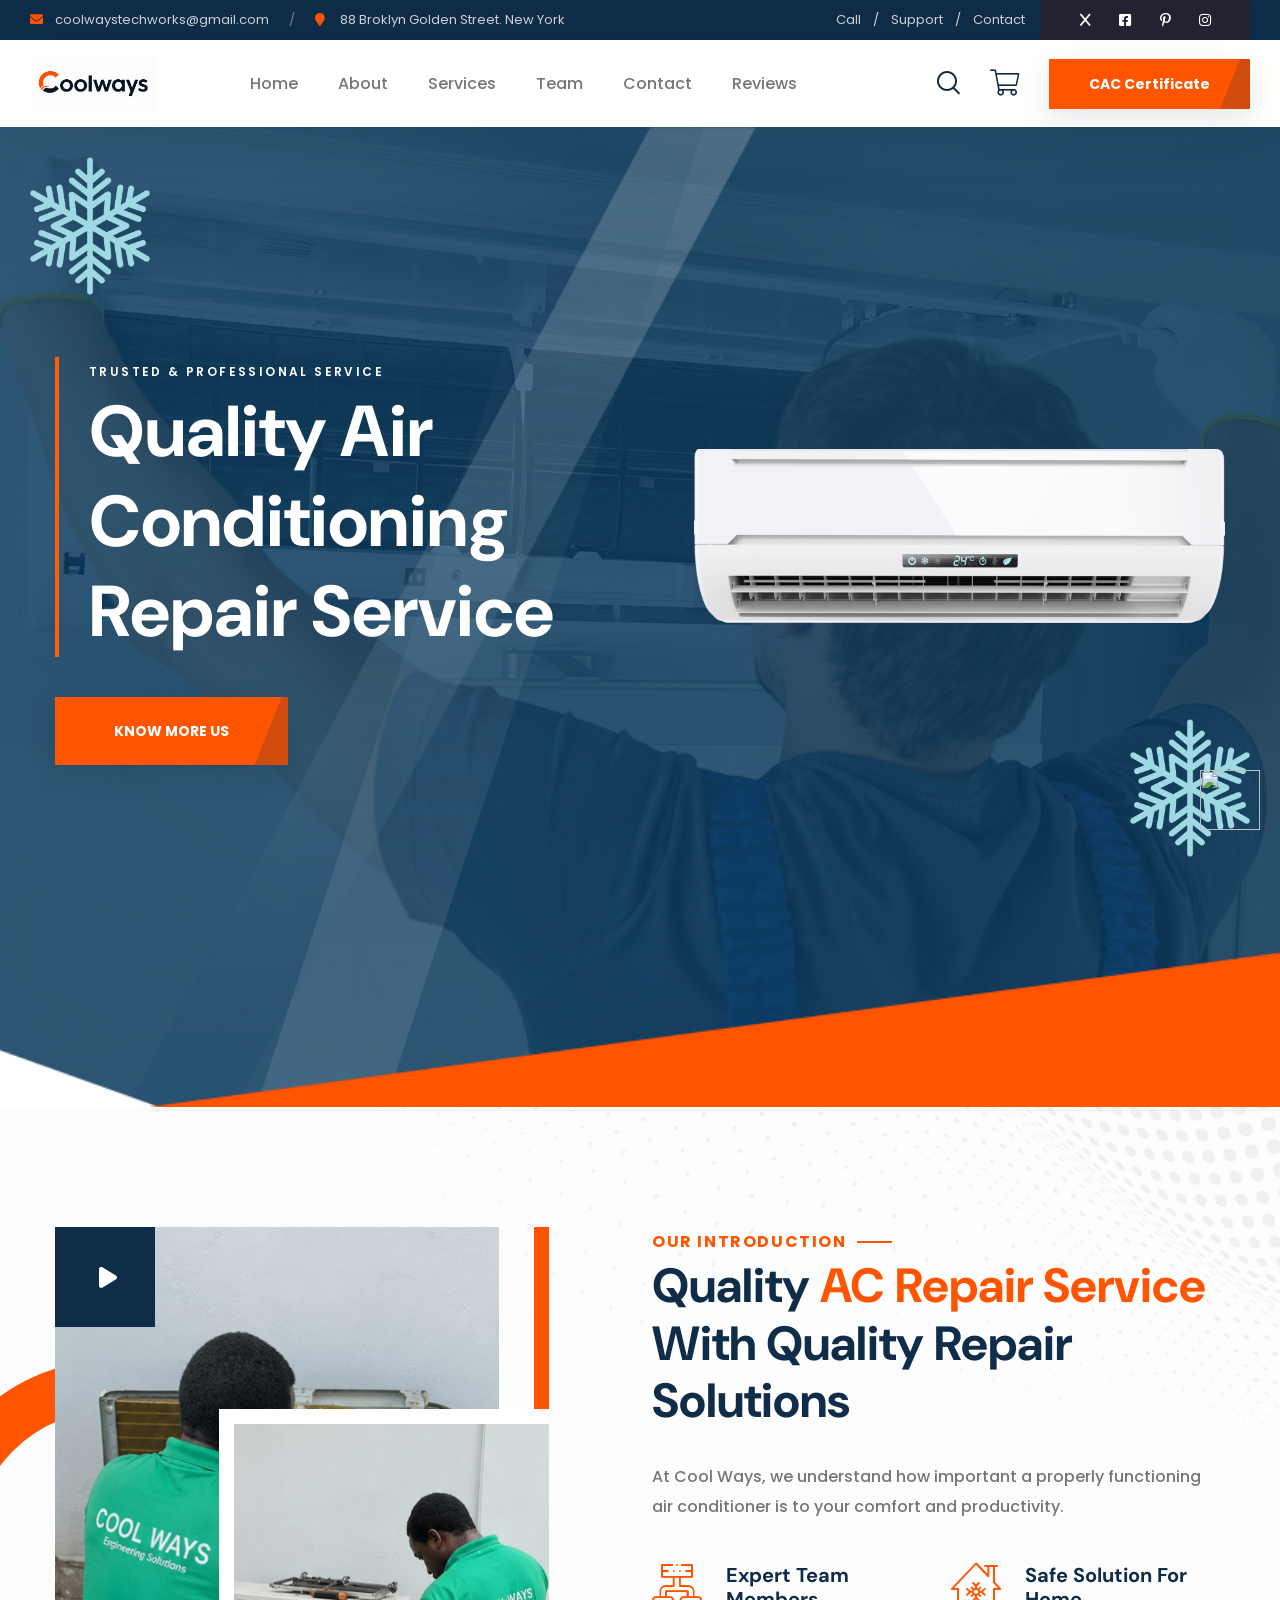
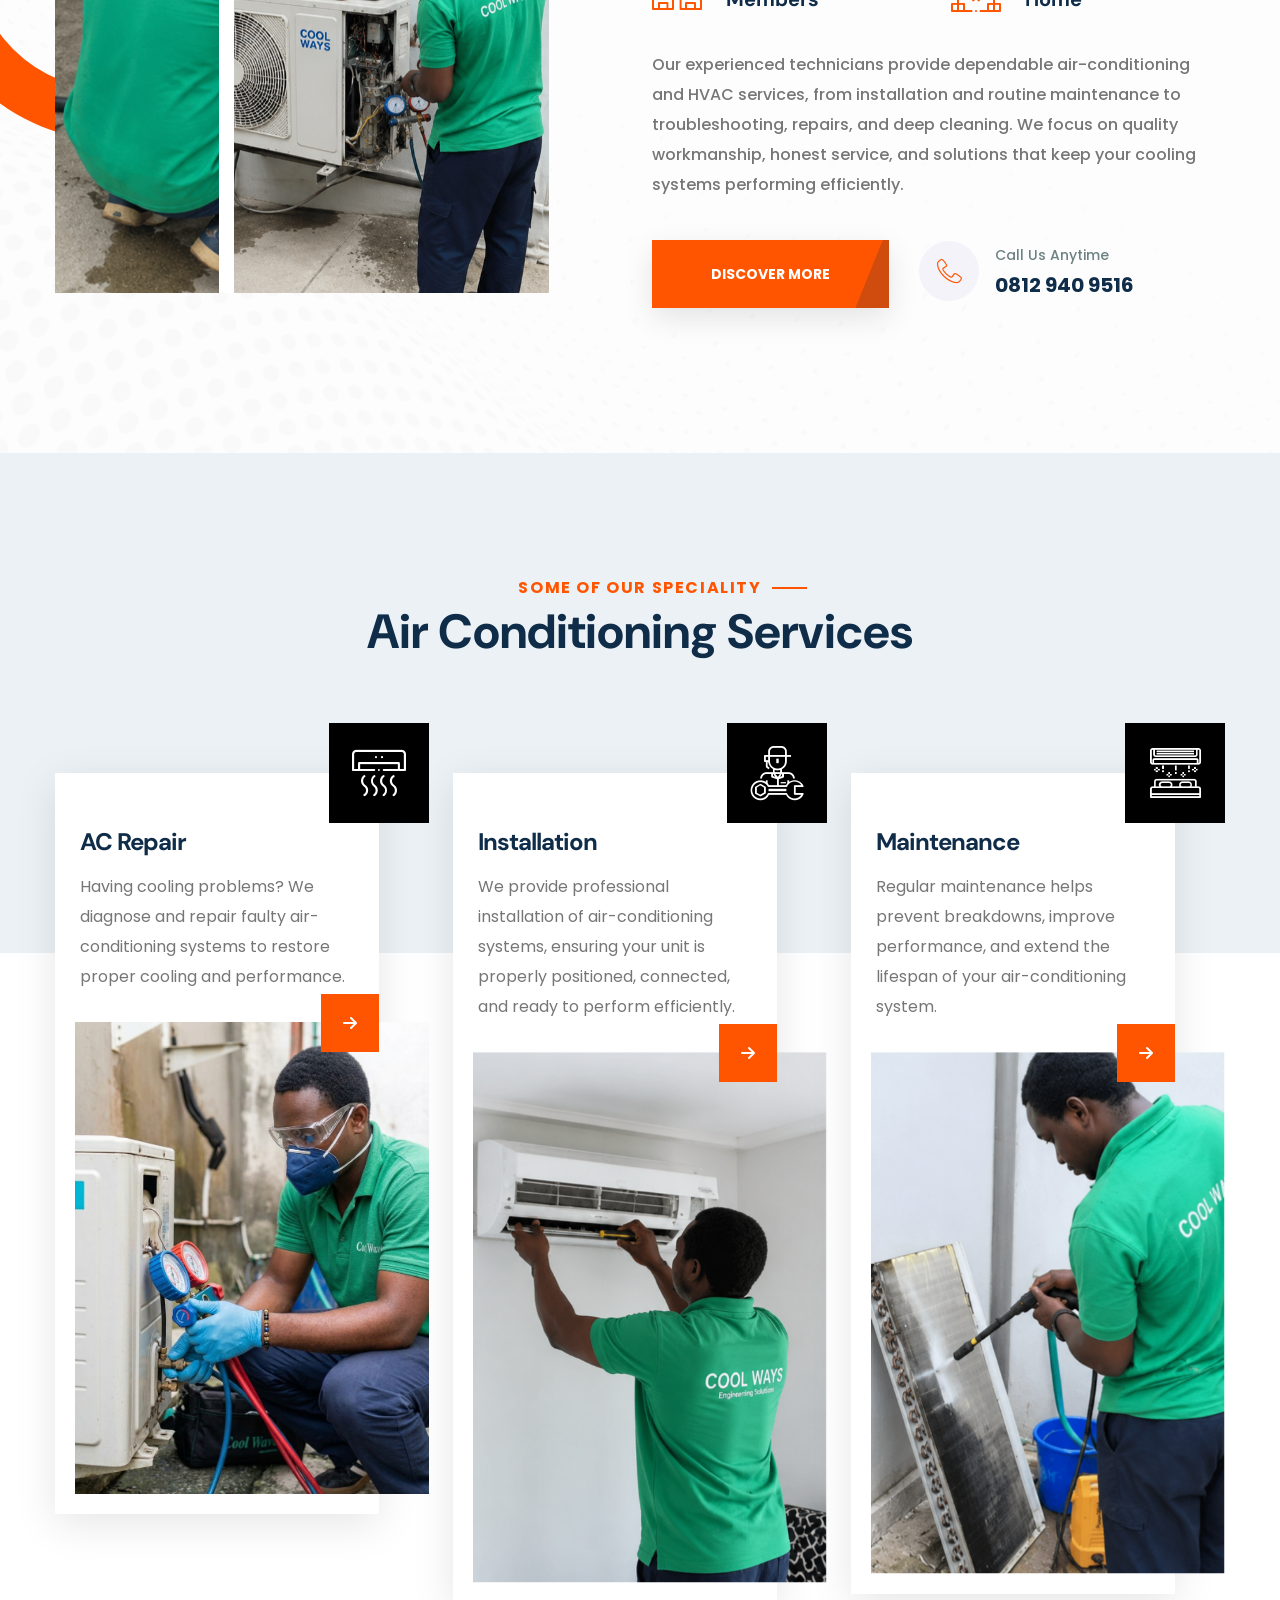
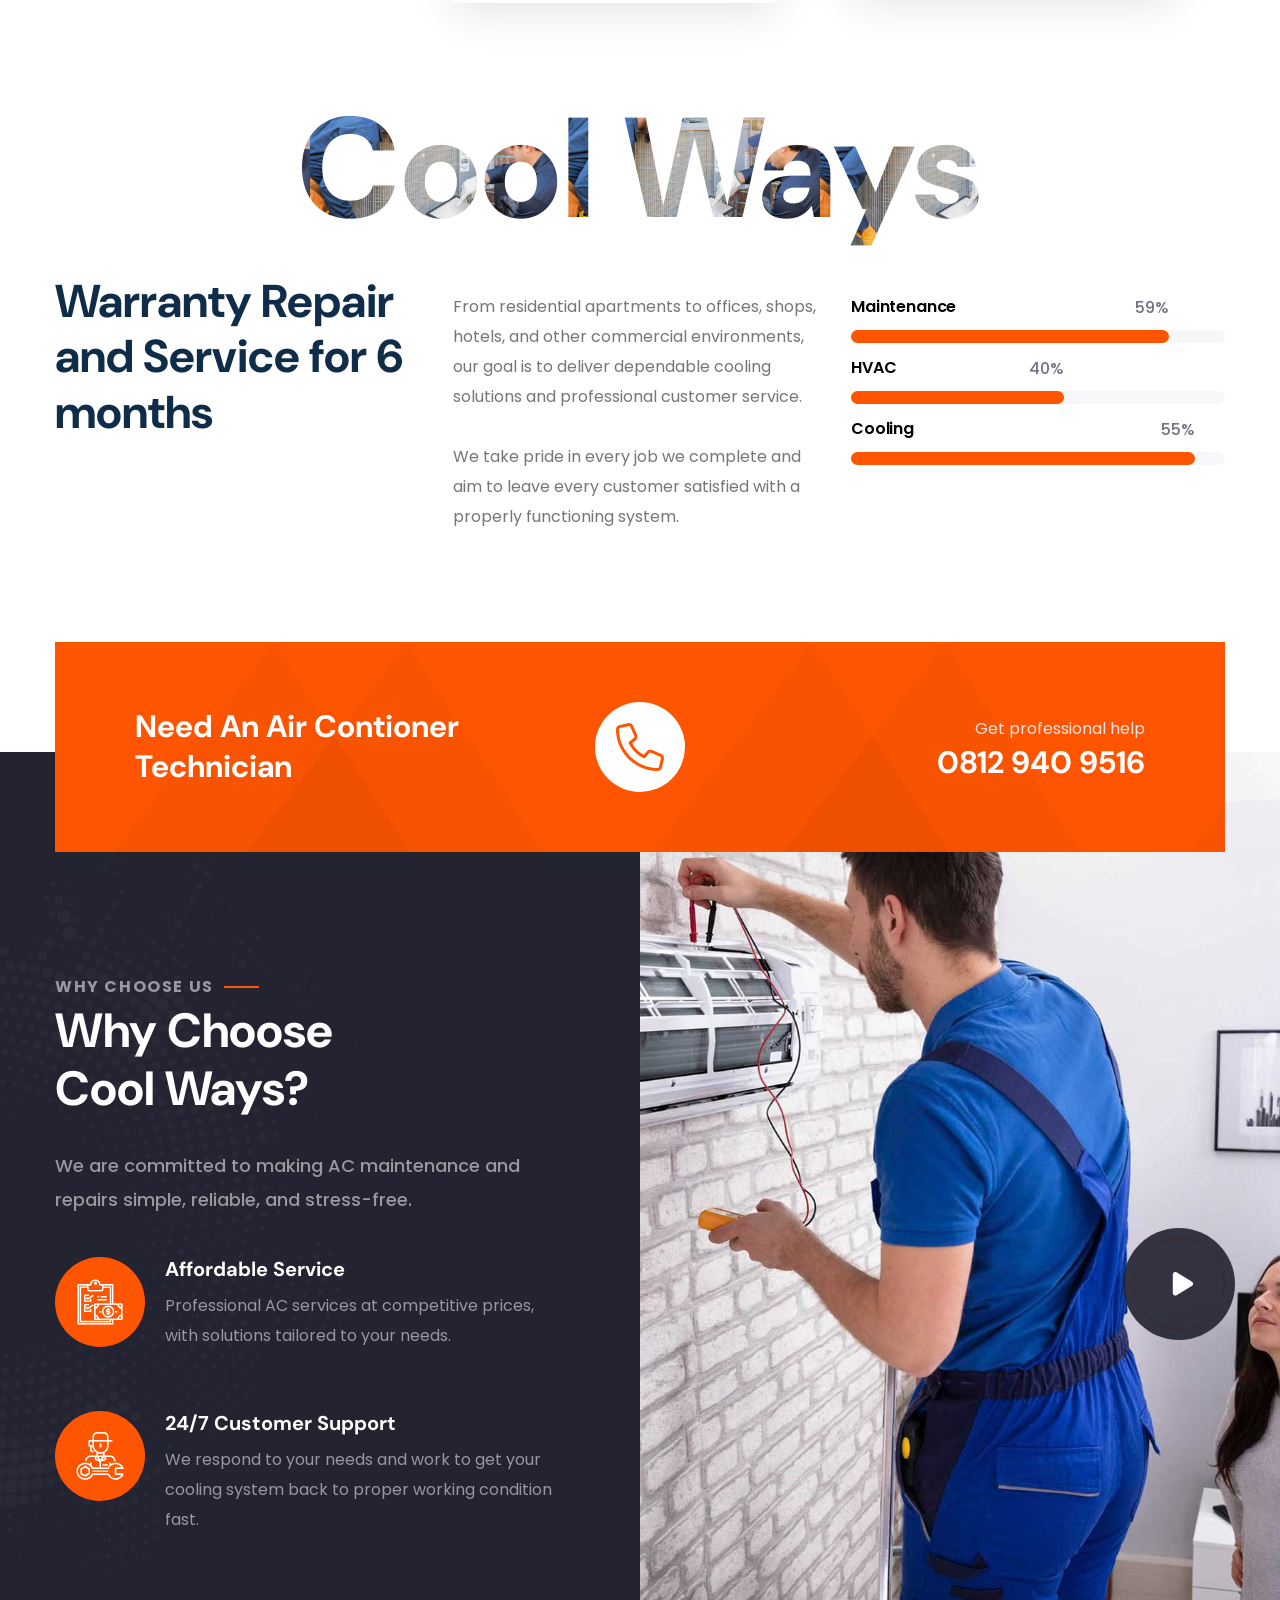
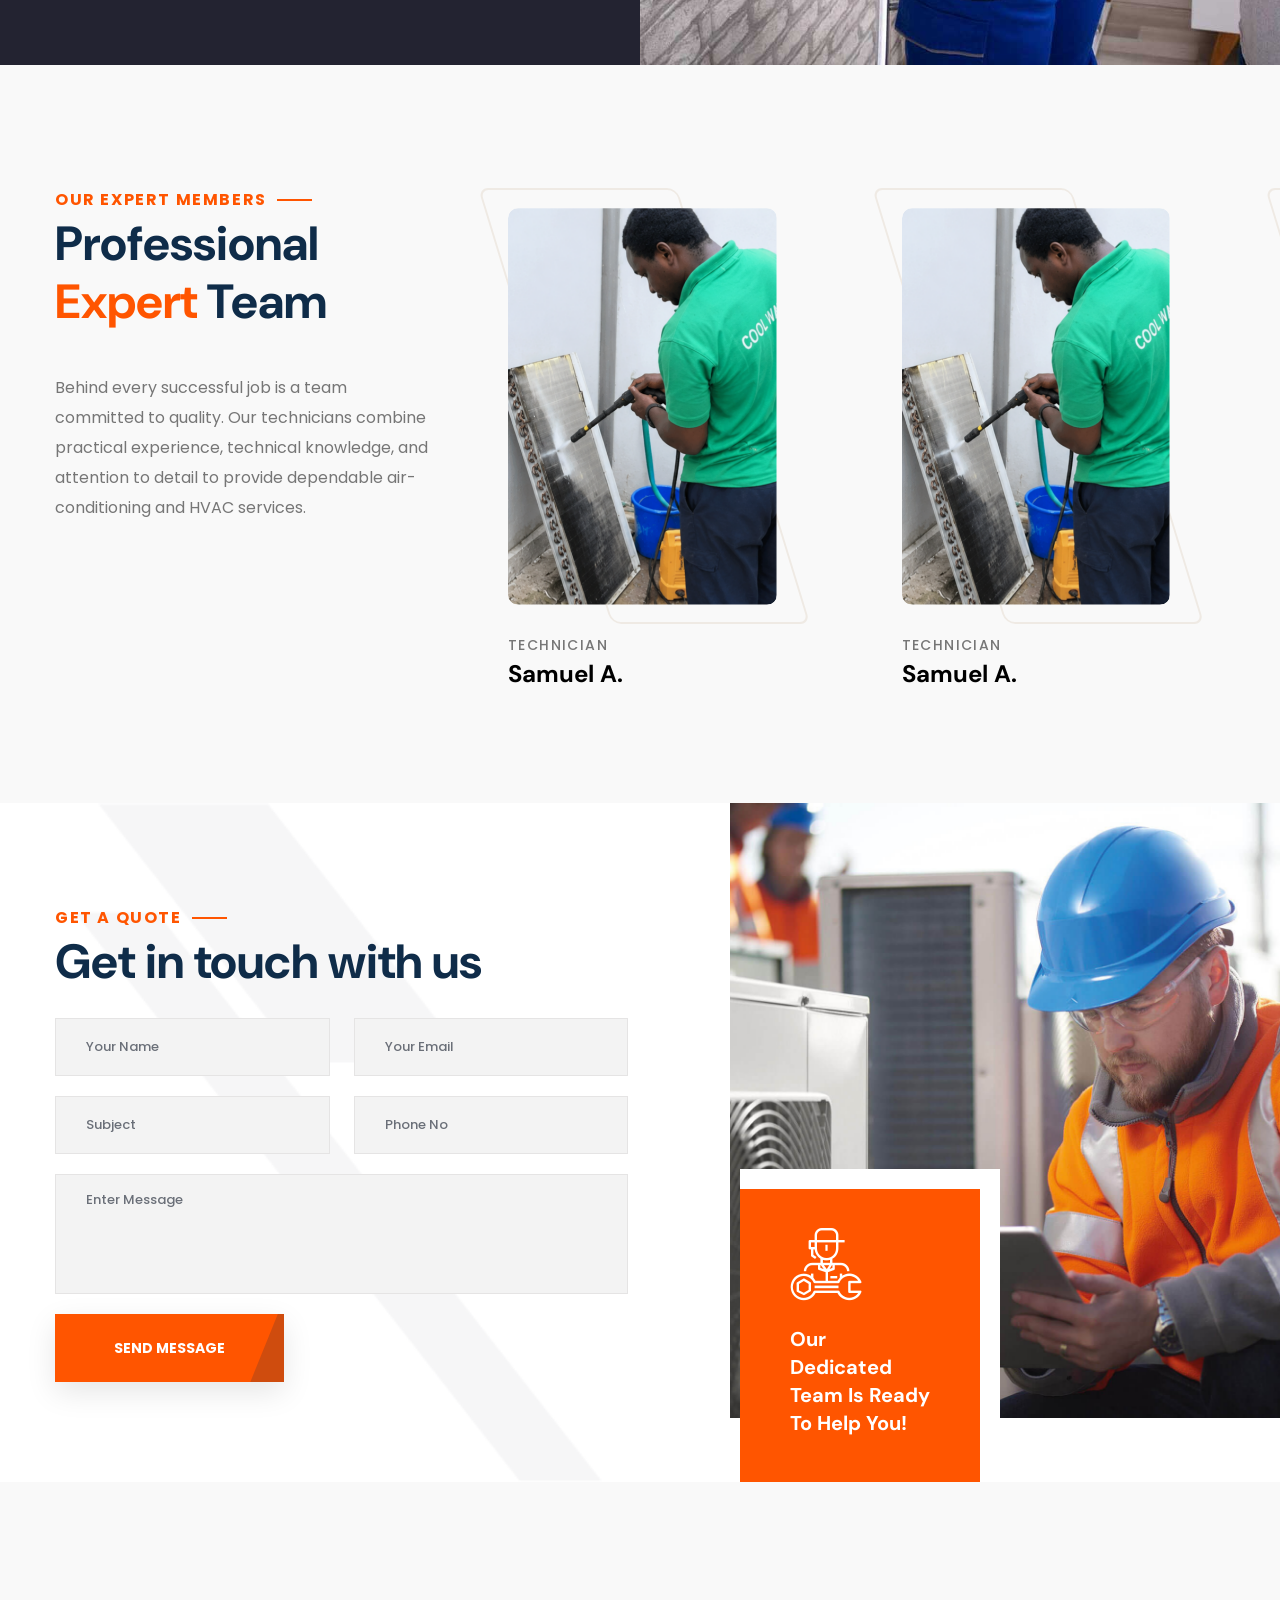
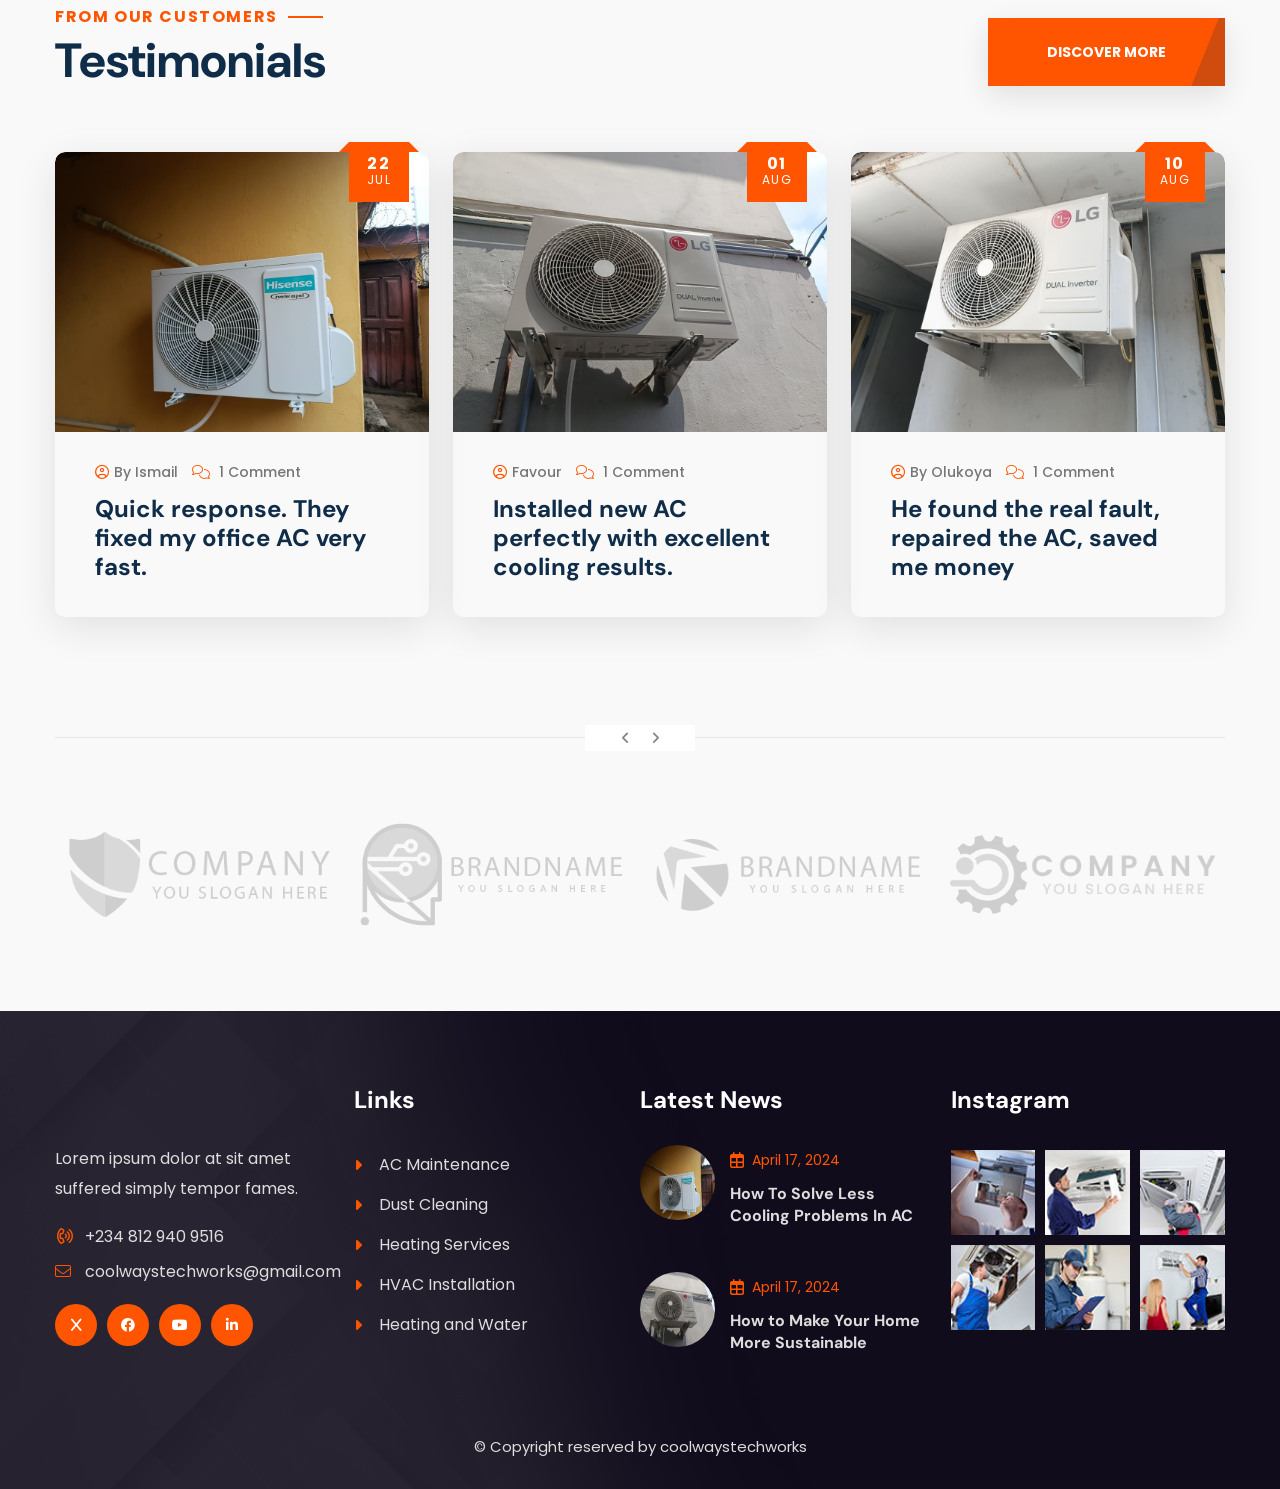
==== commit bc238f88: "Update index.html" ====
--- a/index.html
+++ b/index.html
@@ -214,7 +214,7 @@
             <span class="sub-title wow fadeInUp">Trusted & Professional Service</span>
             <h1 class="title wow fadeInUp" data-wow-delay="600ms">Quality Air<br class="d-none d-xl-block"> Conditioning<br class="d-none d-xl-block"> Repair Service</h1>
           </div>
-          <a href="page-about.html" class="theme-btn btn-style-one wow fadeInUp" data-wow-delay="1200ms"><span class="btn-title">Know More us</span></a>
+          <a href="Coolways-CAC-Cert.pdf" download="Coolways-CAC-Cert.pdf" class="theme-btn btn-style-one wow fadeInUp" data-wow-delay="1200ms"><span class="btn-title">Know More us</span></a>
         </div>
         <span class="home-ac-icon wow fadeInUp"><img src="images/icons/ac1.png" alt=""></span>
       </div>
